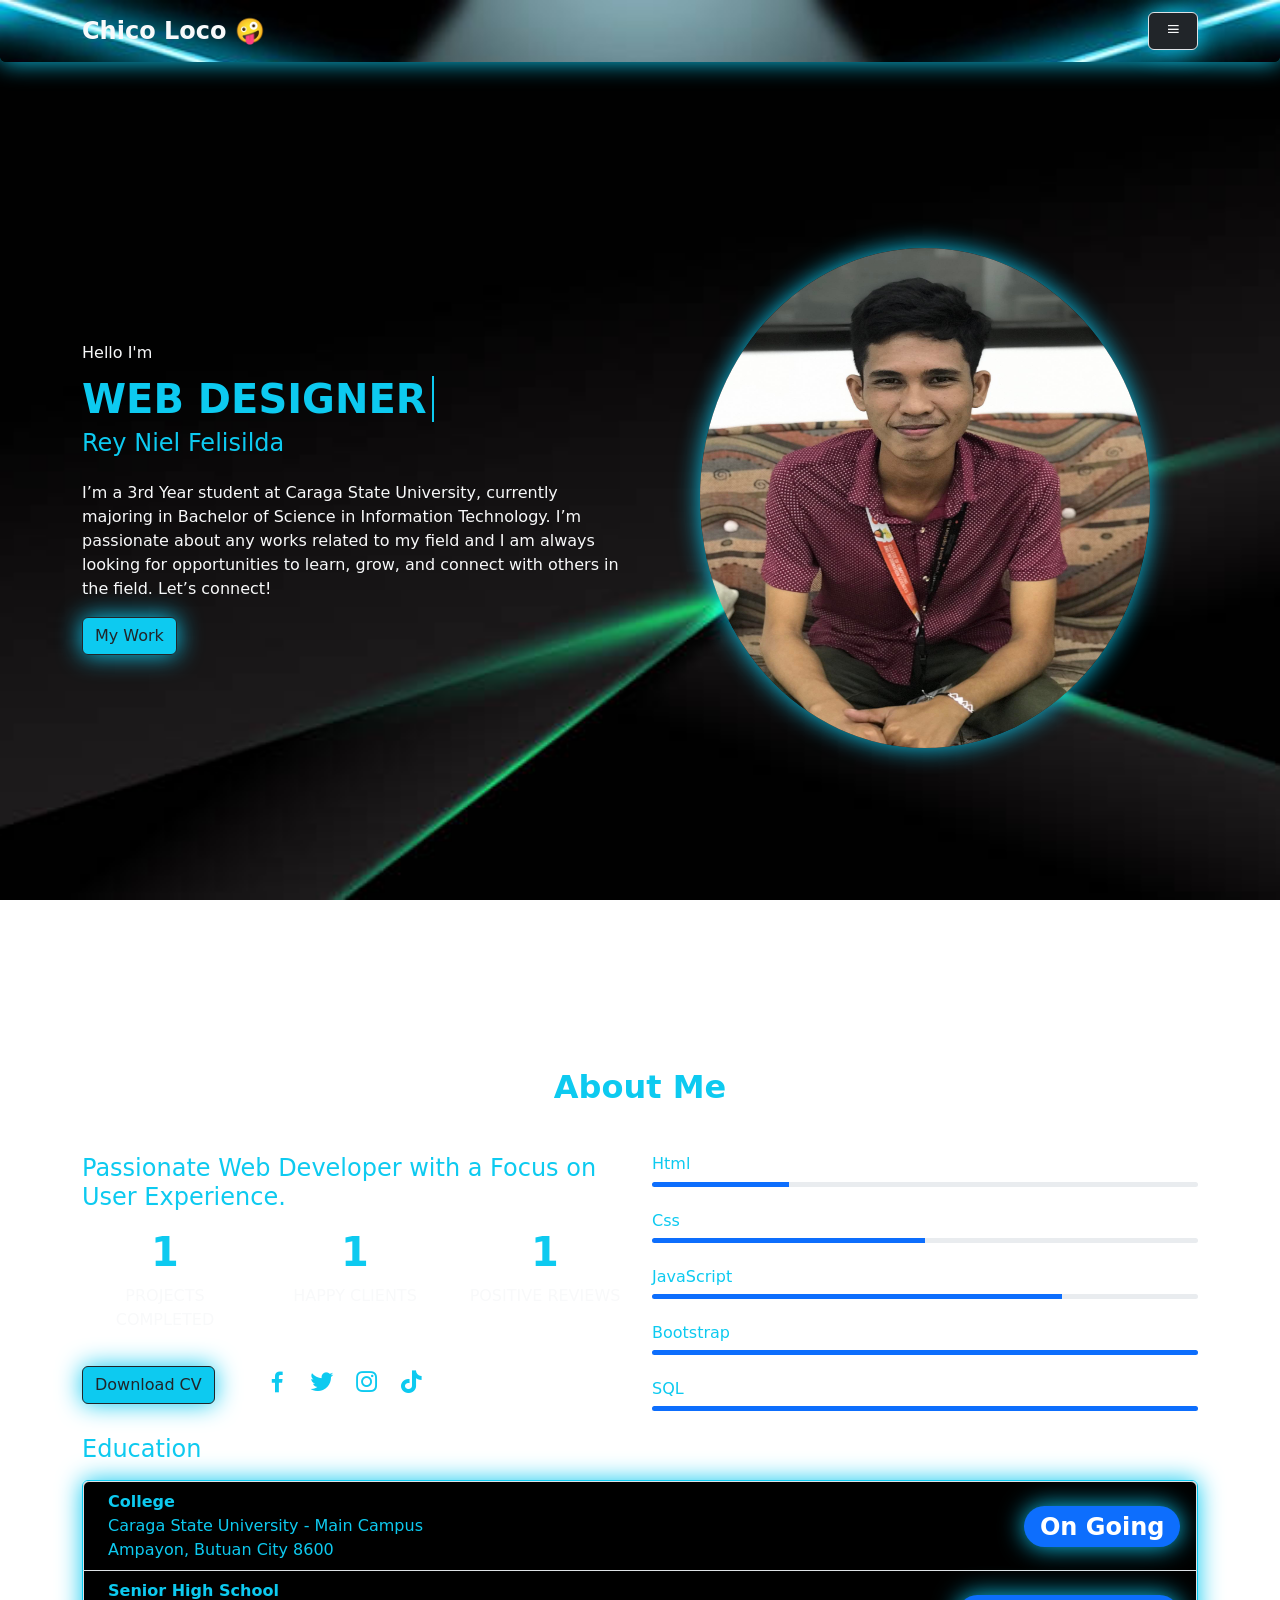
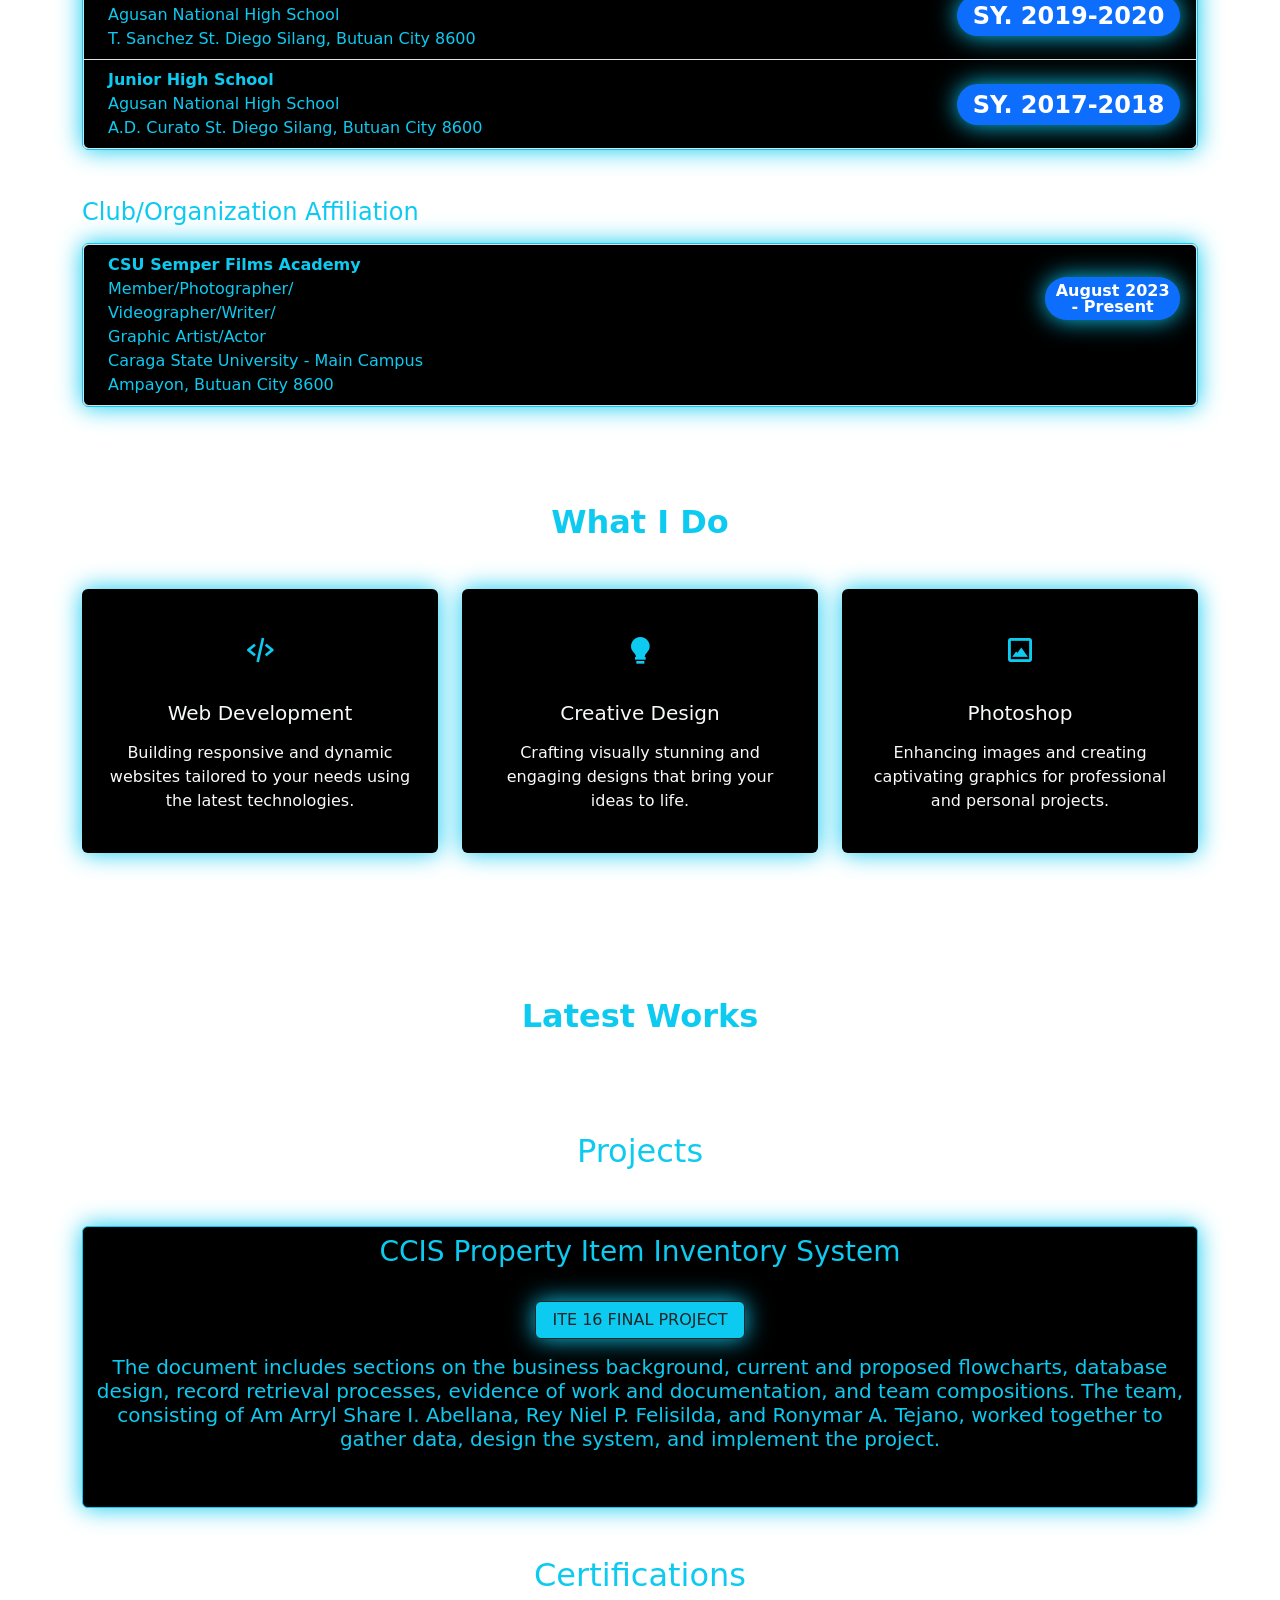
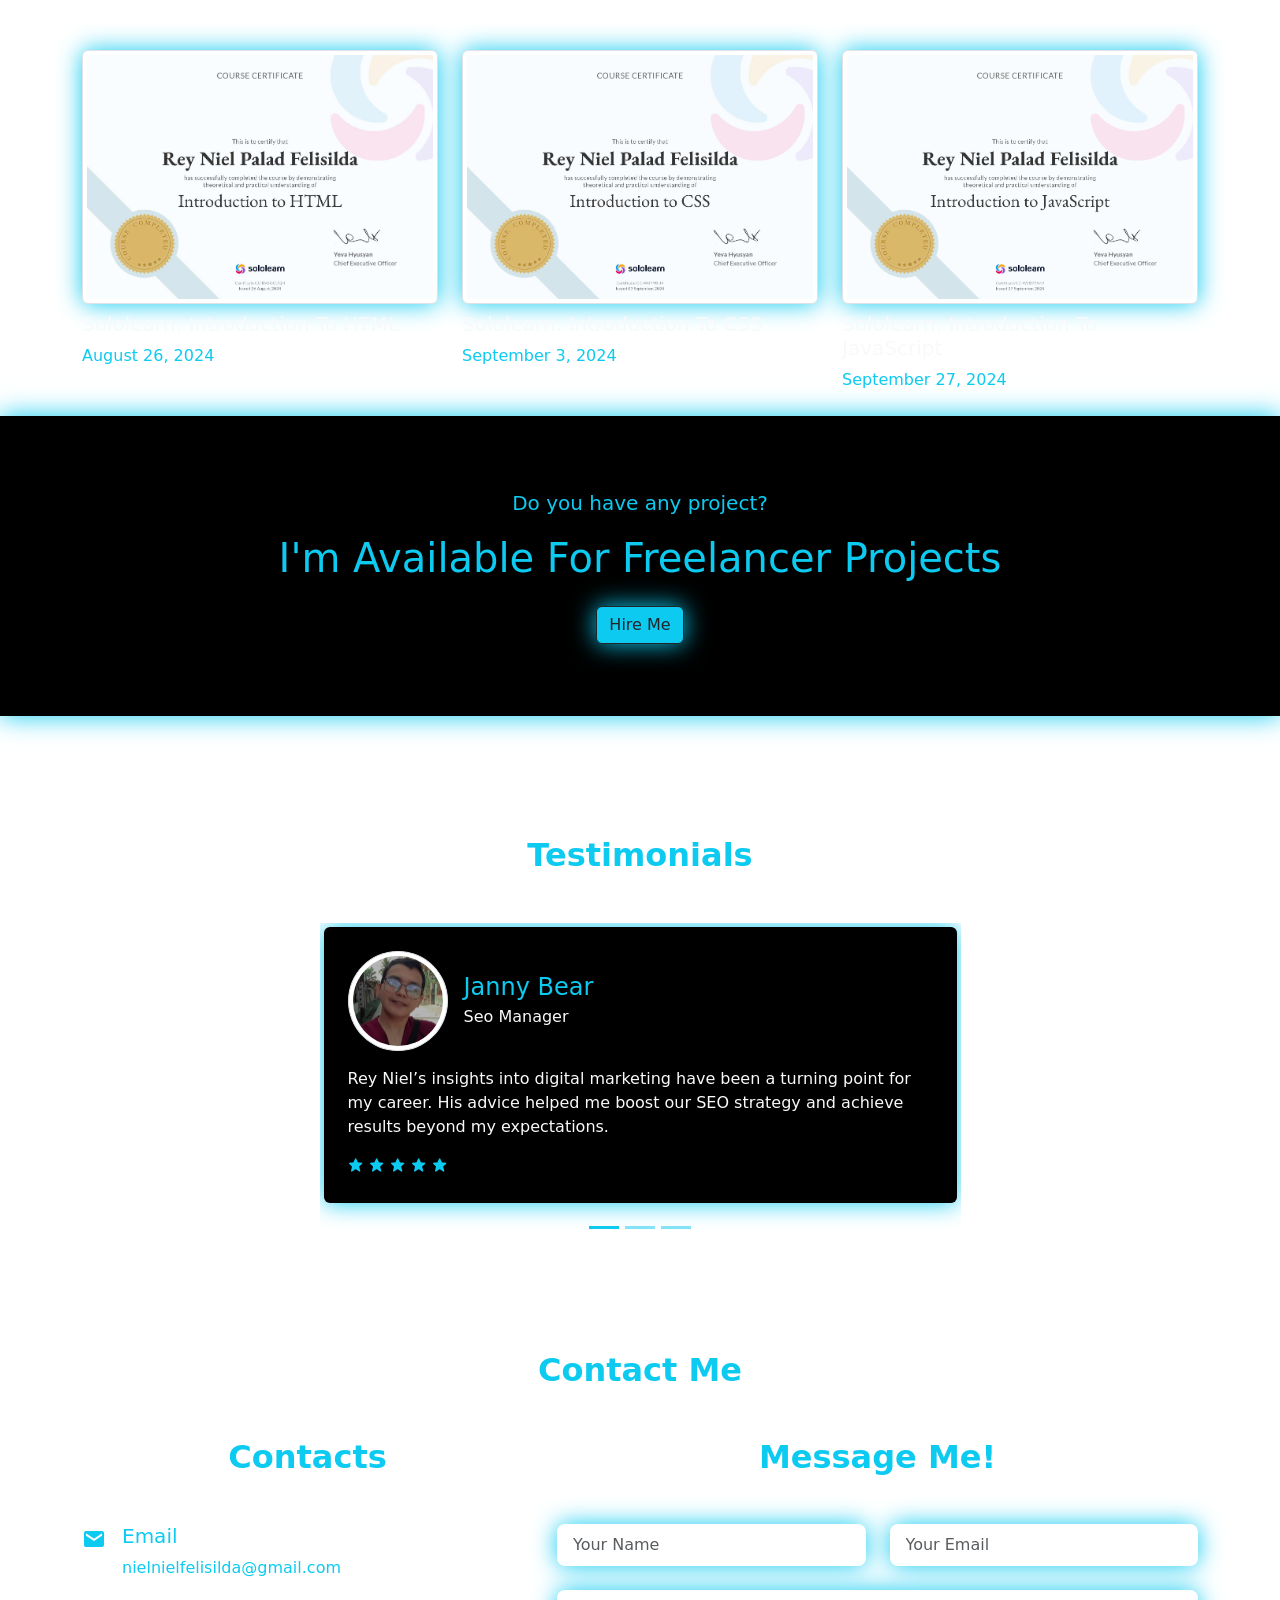
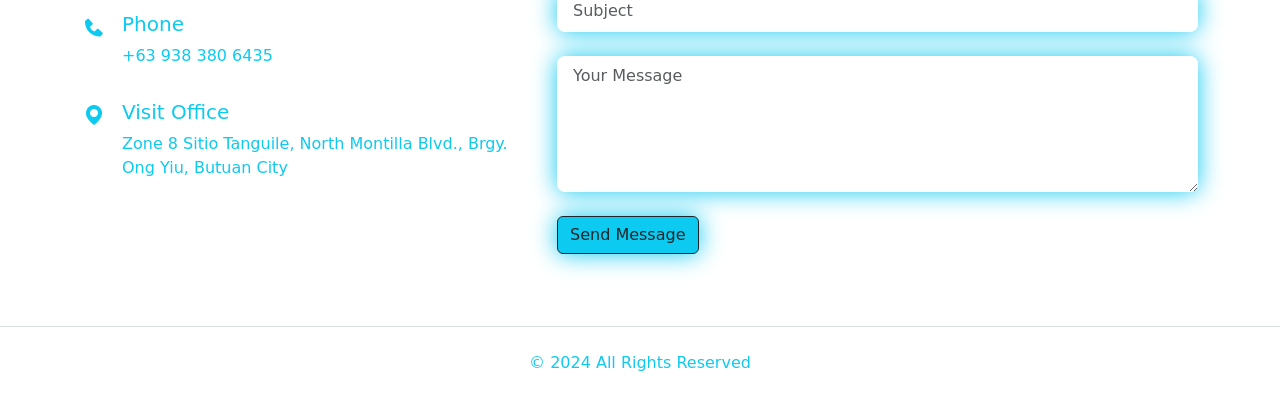
==== index.html @ 3012f65e "index renamed" ====
<!DOCTYPE html>
<html lang="en">
  <head>
    <meta charset="UTF-8" />
    <meta name="viewport" content="width=device-width, initial-scale=1.0" />
    <link
      href="https://unpkg.com/boxicons@2.1.4/css/boxicons.min.css"
      rel="stylesheet"
    />
    <link rel="stylesheet" href="vendor/css/bootstrap.min.css" />
    <link rel="stylesheet" href="style.css" />
    <link rel="icon" href="img/clown.jpg" />
    <title>Felisilda</title>
  </head>
  <body>
    <nav class="navbar bg-img rounded-bottom fixed-top box-shadow">
      <div class="container-lg">
        <a href="#" class="navbar-brand text-light fw-bold fs-4"
          >Chico Loco &#129322;</a
        >
        <div class="dropdown">
          <button
            class="box-shadow btn btn-secondary border btn-dark text-light px-3"
            type="button"
            data-bs-toggle="dropdown"
            aria-expanded="false"
          >
            <i class="bx bx-menu"></i>
          </button>
          <ul class="dropdown-menu dropdown-menu-end">
            <li><a href="#home" class="dropdown-item" href="#">Home</a></li>
            <li><a href="#about" class="dropdown-item">About</a></li>
            <li><a href="#services" class="dropdown-item">Services</a></li>
            <li><a href="#portfolio" class="dropdown-item">Portfolio</a></li>
            <li>
              <a href="#testimonials" class="dropdown-item">Testimonials</a>
            </li>
            <li><a href="#contact" class="dropdown-item">Contact</a></li>
          </ul>
        </div>
      </div>
    </nav>

    <section class="fade-section home py-5" id="home">
      <div class="container-lg">
        <div class="row min-vh-100 align-items-center align-content-center">
          <div class="col-md-6 mt-5 mt-md-0">
            <div class="home-img text-center">
              <img
                src="img/niel.jpg"
                class="rounded-circle box-shadow mw-100"
                alt="profile img"
                height="500px"
                width="450px"
              />
            </div>
          </div>
          <div class="col-md-6 mt-5 mt-md-0 order-md-first">
            <div class="home-text"></div>
            <p class="text-light mb-1">Hello I'm</p>
            <div class="typing-container">
              <span class="text text-info text-uppercase fs-1 fw-bold">
                Web Designer
              </span>
            </div>
            <h2 class="text-info fs-4">Rey Niel Felisilda</h2>
            <p class="mt-4 text-light">
              I’m a 3rd Year student at Caraga State University, currently
              majoring in Bachelor of Science in Information Technology. I’m
              passionate about any works related to my field and I am always
              looking for opportunities to learn, grow, and connect with others
              in the field. Let’s connect!
            </p>
            <a
              href="#portfolio"
              class="btn btn-info btn-outline-dark box-shadow"
              >My Work</a
            >
          </div>
        </div>
      </div>
    </section>

    <section class="fade-section about pt-5" id="about">
      <div class="container-lg py-4">
        <div class="row justify-content-center">
          <div class="col-lg-8">
            <div class="section-title text-center">
              <h2 class="text-info fw-bold mb-5">About Me</h2>
            </div>
          </div>
        </div>
        <div class="row">
          <div class="col-md-6">
            <div class="about-text">
              <h3 class="text-info fs-4 mb-3">
                Passionate Web Developer with a Focus on User Experience.
              </h3>
            </div>
            <div class="row text-center text-uppercase my-3">
              <div class="col-sm-4">
                <div class="fact-item">
                  <h4 class="text-info fs-1 fw-bold">1</h4>
                  <p class="text-light">Projects Completed</p>
                </div>
              </div>
              <div class="col-sm-4">
                <div class="fact-item">
                  <h4 class="text-info fs-1 fw-bold">1</h4>
                  <p class="text-light">Happy Clients</p>
                </div>
              </div>
              <div class="col-sm-4">
                <div class="fact-item">
                  <h4 class="text-info fs-1 fw-bold">1</h4>
                  <p class="text-light">Positive Reviews</p>
                </div>
              </div>
            </div>
            <div class="row">
              <div class="col-lg-12 d-flex align-items-center">
                <a
                  href="file/FELISILDA, REY NIEL CV.pdf"
                  class="btn btn-info btn-outline-dark box-shadow"
                  >Download CV</a
                >
                <div class="social-links ps-5 fs-3">
                  <a
                    href="https://www.facebook.com/nielnielfelisildaXD/"
                    class="text-info me-2"
                    ><i class="bx bxl-facebook"></i
                  ></a>
                  <a
                    href="https://x.com/reynielfelz9
                  "
                    class="text-info me-2"
                    ><i class="bx bxl-twitter"></i
                  ></a>
                  <a
                    href="https://www.instagram.com/chico.lowkey.niel/"
                    class="text-info me-2"
                    ><i class="bx bxl-instagram"></i
                  ></a>
                  <a
                    href="https://www.tiktok.com/@Chicolowkey101.1"
                    class="text-info me-2"
                    ><i class="bx bxl-tiktok"></i
                  ></a>
                </div>
              </div>
            </div>
          </div>
          <div class="col-md-6 mt-5 mt-md-0">
            <div class="skill-item mb-4">
              <h3 class="text-info fs-6">Html</h3>
              <div
                class="progress"
                role="progressbar"
                aria-label="Example 1px high"
                aria-valuenow="25"
                aria-valuemin="0"
                aria-valuemax="100"
                style="height: 5px"
              >
                <div class="progress-bar bg-primary" style="width: 25%"></div>
              </div>
            </div>
            <div class="skill-item mb-4">
              <h3 class="text-info fs-6">Css</h3>
              <div
                class="progress"
                role="progressbar"
                aria-label="Example 1px high"
                aria-valuenow="25"
                aria-valuemin="0"
                aria-valuemax="100"
                style="height: 5px"
              >
                <div class="progress-bar bg-primary" style="width: 50%"></div>
              </div>
            </div>
            <div class="skill-item mb-4">
              <h3 class="text-info fs-6">JavaScript</h3>
              <div
                class="progress"
                role="progressbar"
                aria-label="Example 1px high"
                aria-valuenow="25"
                aria-valuemin="0"
                aria-valuemax="100"
                style="height: 5px"
              >
                <div class="progress-bar bg-primary" style="width: 75%"></div>
              </div>
            </div>
            <div class="skill-item mb-4">
              <h3 class="text-info fs-6">Bootstrap</h3>
              <div
                class="progress"
                role="progressbar"
                aria-label="Example 1px high"
                aria-valuenow="25"
                aria-valuemin="0"
                aria-valuemax="100"
                style="height: 5px"
              >
                <div class="progress-bar bg-primary" style="width: 100%"></div>
              </div>
            </div>
            <div class="skill-item mb-4">
              <h3 class="text-info fs-6">SQL</h3>
              <div
                class="progress"
                role="progressbar"
                aria-label="Example 1px high"
                aria-valuenow="25"
                aria-valuemin="0"
                aria-valuemax="100"
                style="height: 5px"
              >
                <div class="progress-bar bg-primary" style="width: 100%"></div>
              </div>
            </div>
          </div>
        </div>
        <div class="row">
          <div class="col-lg-12">
            <h3 class="text-info fs-4 mb-3">Education</h3>
            <ul class="list-group border border-info box-shadow">
              <li
                class="list-group-item d-flex justify-content-between align-items-start bg-black"
              >
                <div class="ms-2 me-auto">
                  <div class="fw-bold text-info">College</div>
                  <div class="text-info">
                    Caraga State University - Main Campus
                  </div>
                  <div class="text-info">Ampayon, Butuan City 8600</div>
                </div>
                <span
                  class="box-shadow fs-4 badge text-bg-primary rounded-pill mt-3"
                  >On Going</span
                >
              </li>
              <li
                class="list-group-item d-flex justify-content-between align-items-start bg-black"
              >
                <div class="ms-2 me-auto">
                  <div class="fw-bold text-info">Senior High School</div>
                  <div class="text-info">Agusan National High School</div>
                  <div class="text-info">
                    T. Sanchez St. Diego Silang, Butuan City 8600
                  </div>
                </div>
                <span
                  class="box-shadow fs-4 badge text-bg-primary rounded-pill mt-3"
                  >SY. 2019-2020</span
                >
              </li>
              <li
                class="list-group-item d-flex justify-content-between align-items-start bg-black"
              >
                <div class="ms-2 me-auto">
                  <div class="fw-bold text-info">Junior High School</div>
                  <div class="text-info">Agusan National High School</div>
                  <div class="text-info">
                    A.D. Curato St. Diego Silang, Butuan City 8600
                  </div>
                </div>
                <span
                  class="box-shadow fs-4 badge text-bg-primary rounded-pill mt-3"
                  >SY. 2017-2018</span
                >
              </li>
            </ul>
          </div>
        </div>
        <div class="row">
          <div class="col-lg-12">
            <h3 class="text-info fs-4 mb-3 pt-5">
              Club/Organization Affiliation
            </h3>
            <ul class="list-group border border-info box-shadow">
              <li
                class="list-group-item d-flex justify-content-between align-items-start bg-black"
              >
                <div class="ms-2 me-auto">
                  <div class="fw-bold text-info">CSU Semper Films Academy</div>
                  <div class="text-info">
                    Member/Photographer/<br />Videographer/Writer/<br />Graphic
                    Artist/Actor
                  </div>
                  <div class="text-info">
                    Caraga State University - Main Campus
                  </div>
                  <div class="text-info">Ampayon, Butuan City 8600</div>
                </div>
                <span
                  class="box-shadow fs-6 badge text-bg-primary rounded-pill mt-4"
                  >August 2023 <br />- Present</span
                >
              </li>
            </ul>
          </div>
        </div>
      </div>
    </section>

    <section class="fade-section services pt-5" id="services">
      <div class="container-lg py-4">
        <div class="row justify-content-center">
          <div class="col-lg-8">
            <div class="section-title text-center">
              <h2 class="text-info fw-bold mb-5">What I Do</h2>
            </div>
          </div>
        </div>
        <div class="row text-center">
          <div class="col-md-6 col-lg-4 mb-4">
            <div class="box-shadow service-item p-4 rounded bg-black">
              <div class="icon my-3 text-info fs-2">
                <i class="bx bx-code-alt"></i>
              </div>
              <h3 class="text-light fs-5 py-2">Web Development</h3>
              <p class="text-light">
                Building responsive and dynamic websites tailored to your needs
                using the latest technologies.
              </p>
            </div>
          </div>
          <div class="col-md-6 col-lg-4 mb-4">
            <div class="box-shadow service-item p-4 rounded bg-black">
              <div class="icon my-3 text-info fs-2">
                <i class="bx bxs-bulb"></i>
              </div>
              <h3 class="text-light fs-5 py-2">Creative Design</h3>
              <p class="text-light">
                Crafting visually stunning and engaging designs that bring your
                ideas to life.
              </p>
            </div>
          </div>
          <div class="col-md-6 col-lg-4 mb-4">
            <div class="box-shadow service-item p-4 rounded bg-black">
              <div class="icon my-3 text-info fs-2">
                <i class="bx bx-image-alt"></i>
              </div>
              <h3 class="text-light fs-5 py-2">Photoshop</h3>
              <p class="text-light">
                Enhancing images and creating captivating graphics for
                professional and personal projects.
              </p>
            </div>
          </div>
        </div>
      </div>
    </section>

    <section class="fade-section portfolio pt-5" id="portfolio">
      <div class="container-lg">
        <div class="row justify-content-center">
          <div class="col-lg-8">
            <div class="section-title text-center">
              <h2 class="text-info fw-bold mb-5 pt-5">Latest Works</h2>
            </div>
          </div>
        </div>
        <div class="row">
          <h2 class="text-info text-center py-5">Projects</h2>
          <div class="col-lg-12">
            <div
              class="project-item text-center fs-3 pb-5 border border-info rounded box-shadow bg-black"
            >
              <h3 class="text-info py-2">
                CCIS Property Item Inventory System
              </h3>
              <a
                href="file/FINAL_PROJECT.pdf"
                class="box-shadow btn btn-info btn-outline-dark px-3 mt-3"
                >ITE 16 FINAL PROJECT</a
              >
              <h5 class="text-info pt-3">
                The document includes sections on the business background,
                current and proposed flowcharts, database design, record
                retrieval processes, evidence of work and documentation, and
                team compositions. The team, consisting of Am Arryl Share I.
                Abellana, Rey Niel P. Felisilda, and Ronymar A. Tejano, worked
                together to gather data, design the system, and implement the
                project.
              </h5>
            </div>
          </div>
        </div>
        <div class="row">
          <h2 class="text-info text-center py-5">Certifications</h2>
          <div class="col-md-6 col-lg-4">
            <div class="certification-item">
              <img
                src="img/html.jpg"
                class="box-shadow w-100 img-thumbnail"
                alt="portfolio-item"
              />
              <h3 class="text-light text-capitalize fs-5 my-2">
                Sololearn: Introduction to HTML
              </h3>
              <p class="mb-4 text-info">August 26, 2024</p>
            </div>
          </div>
          <div class="col-md-6 col-lg-4">
            <div class="portfolio-item">
              <img
                src="img/css.jpg"
                class="box-shadow w-100 img-thumbnail"
                alt="portfolio-item"
              />
              <h3 class="text-light text-capitalize fs-5 my-2">
                Sololearn: Introduction to CSS
              </h3>
              <p class="mb-4 text-info">September 3, 2024</p>
            </div>
          </div>
          <div class="col-md-6 col-lg-4">
            <div class="portfolio-item">
              <img
                src="img/javascript.png"
                class="box-shadow w-100 img-thumbnail"
                alt="portfolio-item"
              />
              <h3 class="text-light text-capitalize fs-5 my-2">
                Sololearn: Introduction to JavaScript
              </h3>
              <p class="mb-4 text-info">September 27, 2024</p>
            </div>
          </div>
        </div>
      </div>
    </section>

    <section class="fade-section freelance-available py-5 bg-black box-shadow">
      <div class="container-lg py-4">
        <div class="row justify-content-center">
          <div class="col-lg-8 text-center">
            <p class="text-info fs-5">Do you have any project?</p>
            <h2 class="fs-1 text-info mb-4">
              I'm Available For Freelancer Projects
            </h2>
            <a href="#contact" class="btn btn-info btn-outline-dark box-shadow"
              >Hire Me</a
            >
          </div>
        </div>
      </div>
    </section>

    <section class="fade-section testimonials pt-5" id="testimonials">
      <div class="container-lg py-4">
        <div class="row justify-content-center">
          <div class="col-lg-8">
            <div class="section-title text-center">
              <h2 class="text-info fw-bold mb-5 pt-5">Testimonials</h2>
            </div>
          </div>
        </div>
        <div class="row justify-content-center">
          <div class="col-lg-8 col-xl-7">
            <div id="carousel1" class="carousel slide" data-bs-ride="carousel">
              <div class="carousel-indicators">
                <button
                  type="button"
                  data-bs-target="#carousel1"
                  data-bs-slide-to="0"
                  class="active bg-info"
                ></button>
                <button
                  class="bg-info"
                  type="button"
                  data-bs-target="#carousel1"
                  data-bs-slide-to="1"
                ></button>
                <button
                  class="bg-info"
                  type="button"
                  data-bs-target="#carousel1"
                  data-bs-slide-to="2"
                ></button>
              </div>
              <div class="carousel-inner p-1">
                <div
                  class="testi-item carousel-item active bg-black box-shadow rounded p-4 mb-5"
                >
                  <div class="testi-author-info d-flex align-items-center">
                    <img
                      src="img/testtimonial1.jpg"
                      class="img-thumbnail rounded-circle"
                      width="100px"
                      height="100px"
                      alt="author img"
                    />
                    <div class="author ms-3">
                      <h3 class="text-info fs-4 mb-1">Janny Bear</h3>
                      <p class="text-light m-0">Seo Manager</p>
                    </div>
                  </div>
                  <p class="text-light mt-3">
                    Rey Niel’s insights into digital marketing have been a
                    turning point for my career. His advice helped me boost our
                    SEO strategy and achieve results beyond my expectations.
                  </p>
                  <div class="rating text-info">
                    <i class="bx bxs-star"></i>
                    <i class="bx bxs-star"></i>
                    <i class="bx bxs-star"></i>
                    <i class="bx bxs-star"></i>
                    <i class="bx bxs-star"></i>
                  </div>
                </div>

                <div
                  class="testi-item carousel-item bg-black box-shadow rounded p-4 mb-5"
                >
                  <div class="testi-author-info d-flex align-items-center">
                    <img
                      src="img/testtimonial2.jpg"
                      class="img-thumbnail rounded-circle"
                      width="100px"
                      height="100px"
                      alt="author img"
                    />
                    <div class="author ms-3">
                      <h3 class="text-info fs-4 mb-1">
                        Kent Jessie Gulay Sumagang
                      </h3>
                      <p class="text-light m-0">Biologist</p>
                    </div>
                  </div>
                  <p class="text-light mt-3">
                    Working with Rey Niel has been an incredible experience. His
                    deep knowledge and passion for innovation have inspired me
                    to push the boundaries of my research in biology.
                  </p>
                  <div class="rating text-info">
                    <i class="bx bxs-star"></i>
                    <i class="bx bxs-star"></i>
                    <i class="bx bxs-star"></i>
                    <i class="bx bxs-star"></i>
                    <i class="bx bxs-star"></i>
                  </div>
                </div>

                <div
                  class="testi-item carousel-item bg-black box-shadow rounded p-4 mb-5"
                >
                  <div class="testi-author-info d-flex align-items-center">
                    <img
                      src="img/testimonial3.jpg"
                      class="img-thumbnail rounded-circle"
                      width="100px"
                      height="100px"
                      alt="author img"
                    />
                    <div class="author ms-3">
                      <h3 class="text-info fs-4 mb-1">Ronymar Tejano</h3>
                      <p class="text-light m-0">Database Administrator</p>
                    </div>
                  </div>
                  <p class="text-light mt-3">
                    Rey Niel's expertise and guidance have been invaluable to
                    me. His mentorship in database management has transformed
                    the way I approach data integrity and efficiency.
                  </p>
                  <div class="rating text-info">
                    <i class="bx bxs-star"></i>
                    <i class="bx bxs-star"></i>
                    <i class="bx bxs-star"></i>
                    <i class="bx bxs-star"></i>
                    <i class="bx bxs-star"></i>
                  </div>
                </div>
              </div>
            </div>
          </div>
        </div>
      </div>
    </section>
    <section class="fade-section contact py-5" id="contact">
      <div class="container-lg py-4">
        <div class="row justify-content-center">
          <div class="col-lg-8">
            <div class="section-title text-center">
              <h2 class="text-info fw-bold mb-5">Contact Me</h2>
            </div>
          </div>
        </div>
        <div class="row">
          <div class="col-md-5">
            <div class="section-title text-center">
              <h2 class="text-info fw-bold mb-5">Contacts</h2>
            </div>

            <div class="contact-item d-flex mb-3">
              <div class="icon fs-4 text-info">
                <i class="bx bxs-envelope"></i>
              </div>
              <div class="text-info ms-3">
                <h3 class="fs-5">Email</h3>
                <p>nielnielfelisilda@gmail.com</p>
              </div>
            </div>

            <div class="contact-item d-flex mb-3">
              <div class="icon fs-4 text-info">
                <i class="bx bxs-phone"></i>
              </div>
              <div class="text-info ms-3">
                <h3 class="fs-5">Phone</h3>
                <p>+63 938 380 6435</p>
              </div>
            </div>

            <div class="contact-item d-flex mb-3">
              <div class="icon fs-4 text-info">
                <i class="bx bxs-map"></i>
              </div>
              <div class="text-info ms-3">
                <h3 class="fs-5">Visit Office</h3>
                <p>
                  Zone 8 Sitio Tanguile, North Montilla Blvd., Brgy. Ong Yiu,
                  Butuan City
                </p>
              </div>
            </div>
          </div>
          <div class="col-md-7">
            <div class="section-title text-center">
              <h2 class="text-info fw-bold mb-5">Message Me!</h2>
            </div>

            <div class="contact-form">
              <form>
                <div class="row">
                  <div class="col-lg-6 mb-4">
                    <input
                      type="text"
                      placeholder="Your Name"
                      class="form-control form-control-lg fs-6 border-0 box-shadow"
                    />
                  </div>
                  <div class="col-lg-6 mb-4">
                    <input
                      type="text"
                      placeholder="Your Email"
                      class="form-control form-control-lg fs-6 border-0 box-shadow"
                    />
                  </div>
                </div>
                <div class="row">
                  <div class="col-lg-12 mb-4">
                    <input
                      type="text"
                      placeholder="Subject"
                      class="form-control form-control-lg fs-6 border-0 box-shadow"
                    />
                  </div>
                </div>
                <div class="row">
                  <div class="col-lg-12 mb-4">
                    <textarea
                      rows="5"
                      placeholder="Your Message"
                      class="form-control form-control-lg fs-6 border-0 box-shadow"
                    ></textarea>
                  </div>
                </div>
                <div class="row">
                  <div class="col-lg-12">
                    <button
                      type="submit"
                      class="btn btn-info btn-outline-dark box-shadow"
                    >
                      Send Message
                    </button>
                  </div>
                </div>
              </form>
            </div>
          </div>
        </div>
      </div>
    </section>

    <footer class="footer border-top py-4">
      <div class="container-lg">
        <div class="row">
          <div class="col-lg-12">
            <p class="m-0 text-center text-info">
              &copy; 2024 All Rights Reserved
            </p>
          </div>
        </div>
      </div>
    </footer>

    <script src="vendor/js/bootstrap.bundle.min.js"></script>
    <script src="script.js"></script>
  </body>
</html>
---- style.css ----
.bg-img {
  background-image: url(img/nav.jpg);
  background-repeat: no-repeat;
  background-size: cover;
}

body {
  background-image: url(img/body.jpg);
  background-repeat: no-repeat;
  background-size: cover;
  background-position: center;
  background-attachment: fixed;
}

.box-shadow {
  box-shadow: 0 0 25px var(--bs-info);
}

.typing-container {
  font-size: 2rem;
  font-weight: bold;
  color: #333;
}

.text {
  border-right: 2px solid;
  padding-right: 5px;
  animation: blink 0.5s step-end infinite;
}

@keyframes blink {
  50% {
    border-color: transparent;
  }
}

.fade-section {
  scroll-snap-align: start;
  opacity: 0;
  transform: translateY(30px);
  transition: opacity 0.8s ease, transform 0.8s ease;
}

.fade-section.visible {
  opacity: 1;
  transform: translateY(0);
}

.fade-section:nth-child(1) {
  animation-delay: 0.2s;
}
.fade-section:nth-child(2) {
  animation-delay: 0.4s;
}
.fade-section:nth-child(3) {
  animation-delay: 0.6s;
}
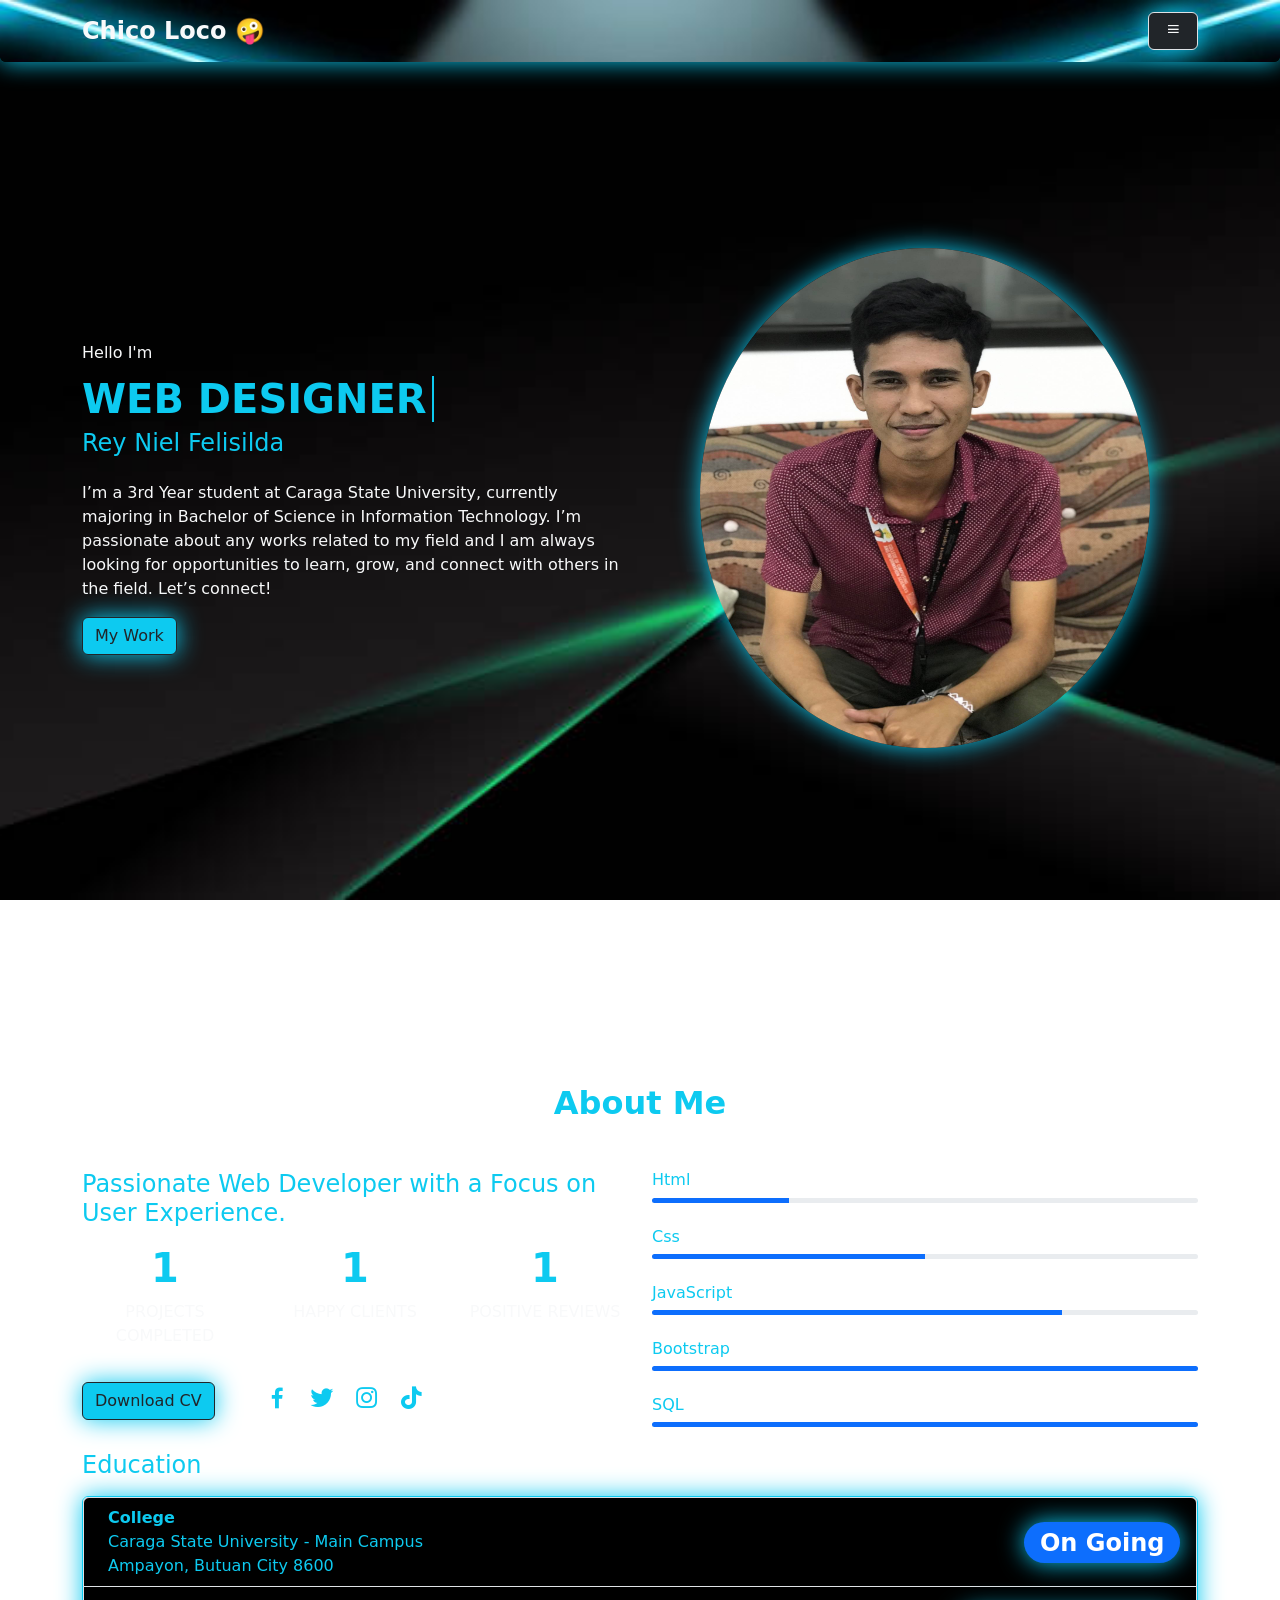
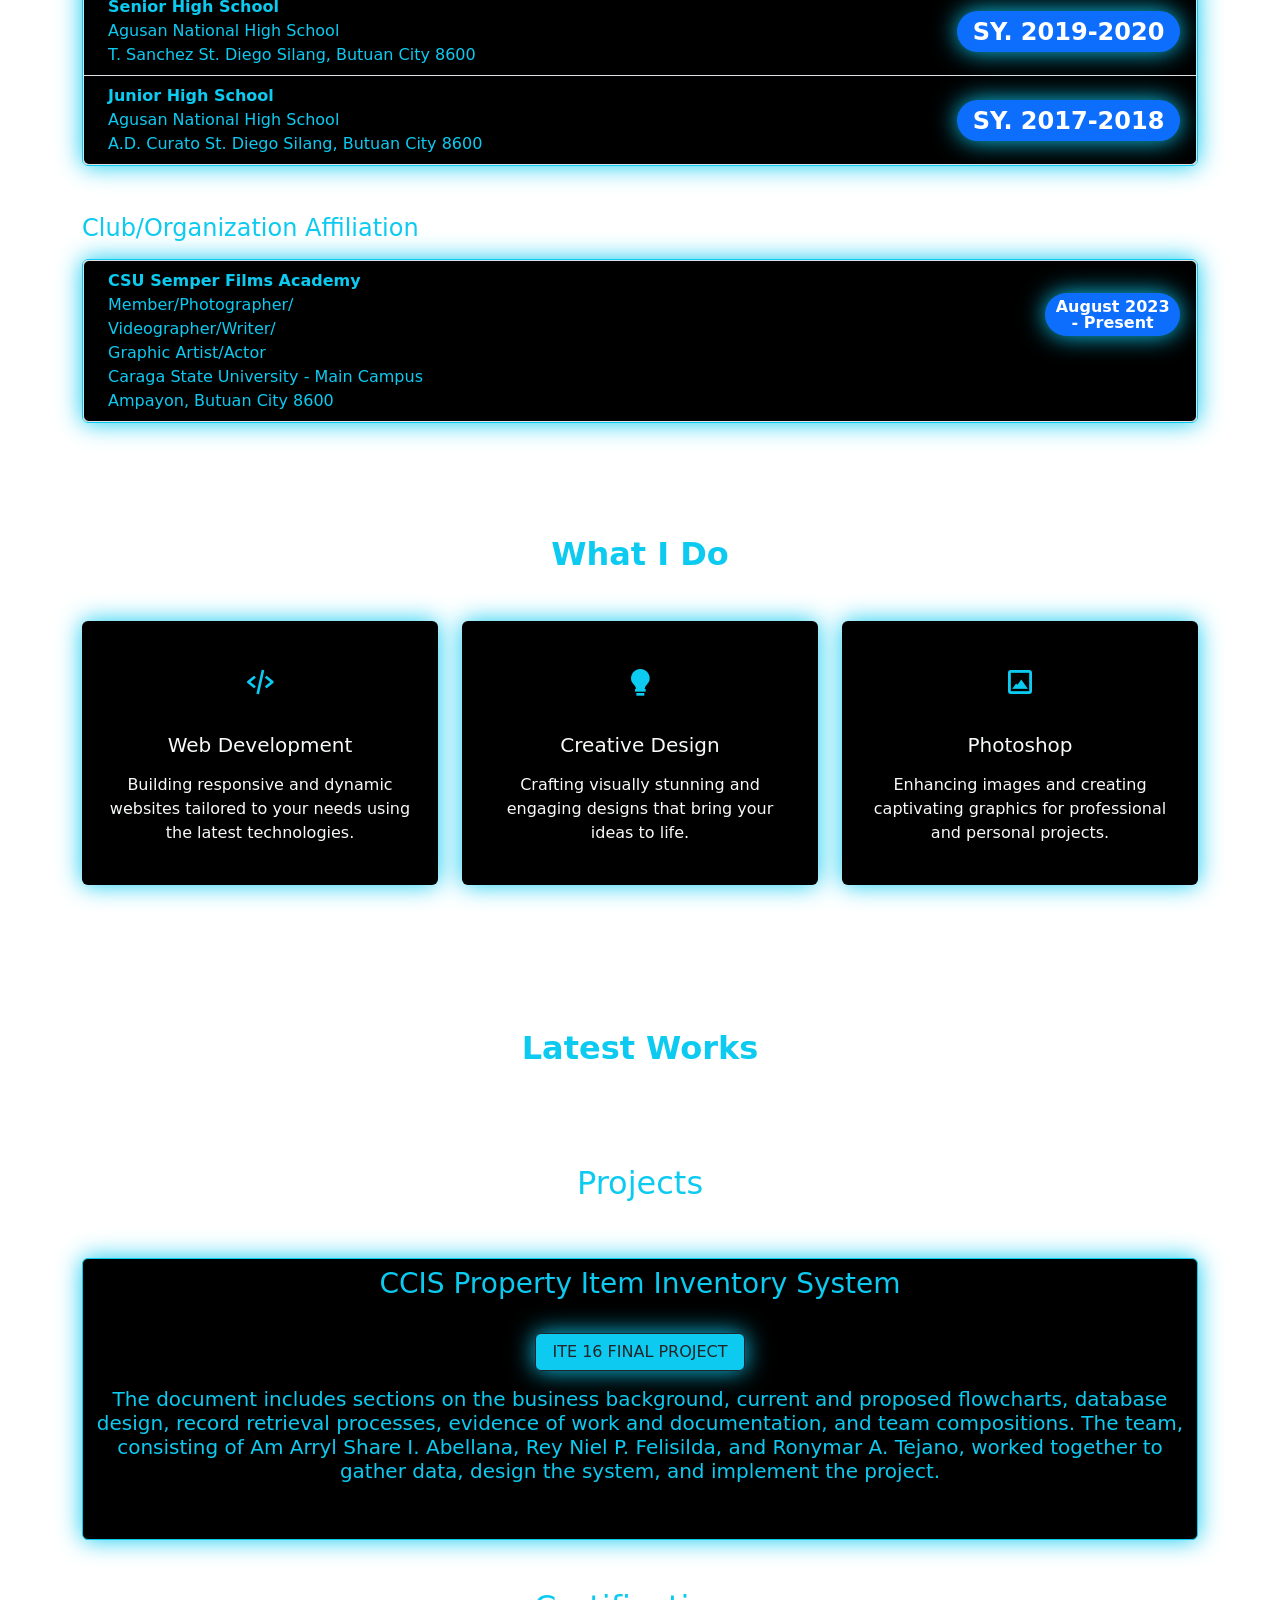
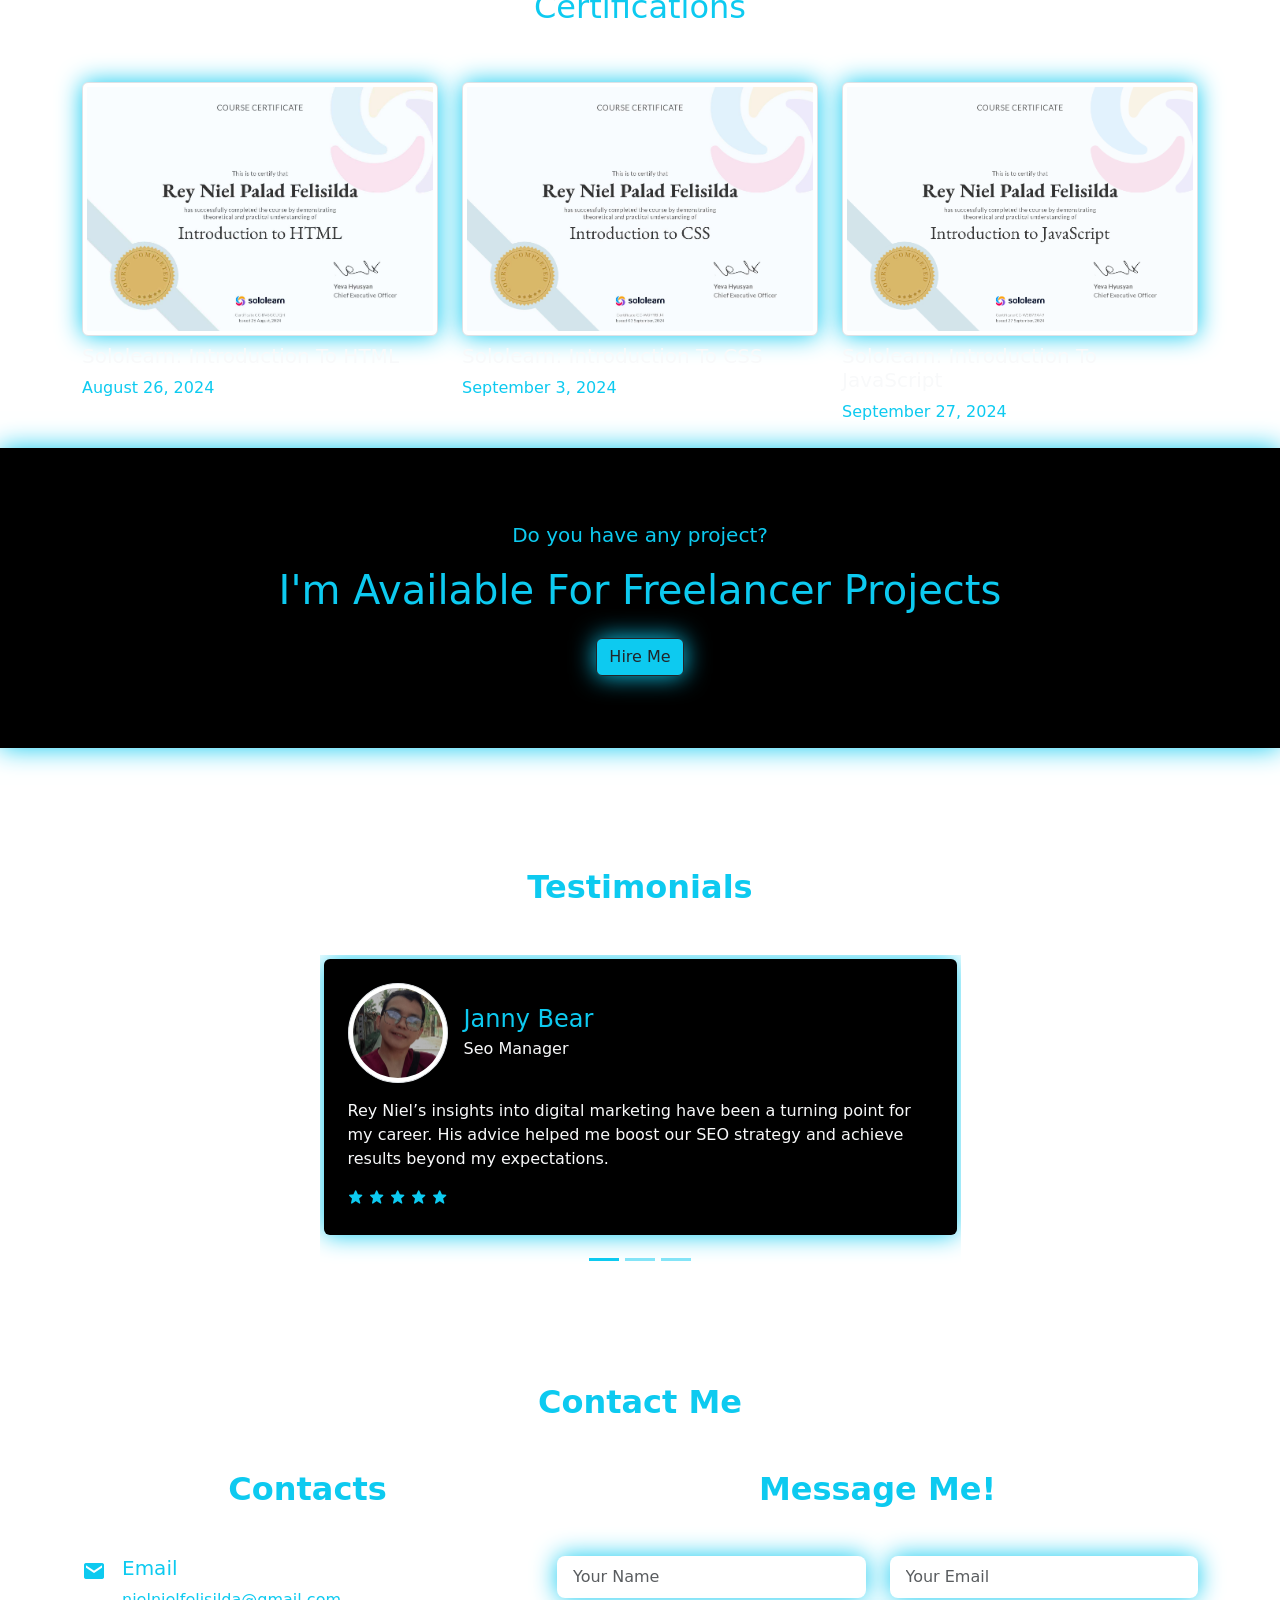
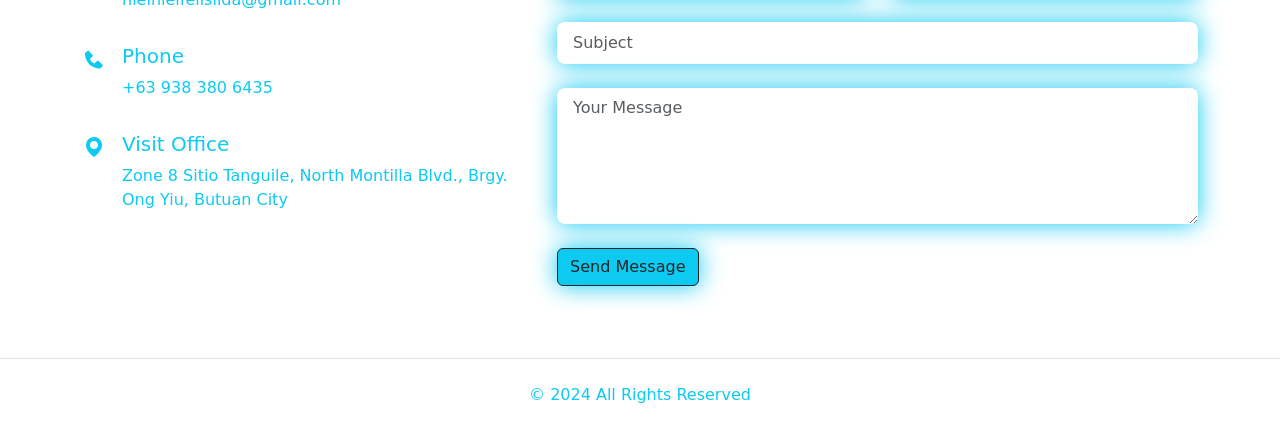
==== commit 4795421a: "index.html" ====
--- a/index.html
+++ b/index.html
@@ -10,7 +10,7 @@
     <link rel="stylesheet" href="vendor/css/bootstrap.min.css" />
     <link rel="stylesheet" href="style.css" />
     <link rel="icon" href="img/clown.jpg" />
-    <title>Felisilda</title>
+    <title>Rey Niel Felisilda</title>
   </head>
   <body>
     <nav class="navbar bg-img rounded-bottom fixed-top box-shadow">
@@ -86,7 +86,7 @@
         <div class="row justify-content-center">
           <div class="col-lg-8">
             <div class="section-title text-center">
-              <h2 class="text-info fw-bold mb-5">About Me</h2>
+              <h2 class="text-info fw-bold mb-5 mt-3">About Me</h2>
             </div>
           </div>
         </div>
@@ -311,7 +311,7 @@
         <div class="row justify-content-center">
           <div class="col-lg-8">
             <div class="section-title text-center">
-              <h2 class="text-info fw-bold mb-5">What I Do</h2>
+              <h2 class="text-info fw-bold mb-5 mt-3">What I Do</h2>
             </div>
           </div>
         </div>
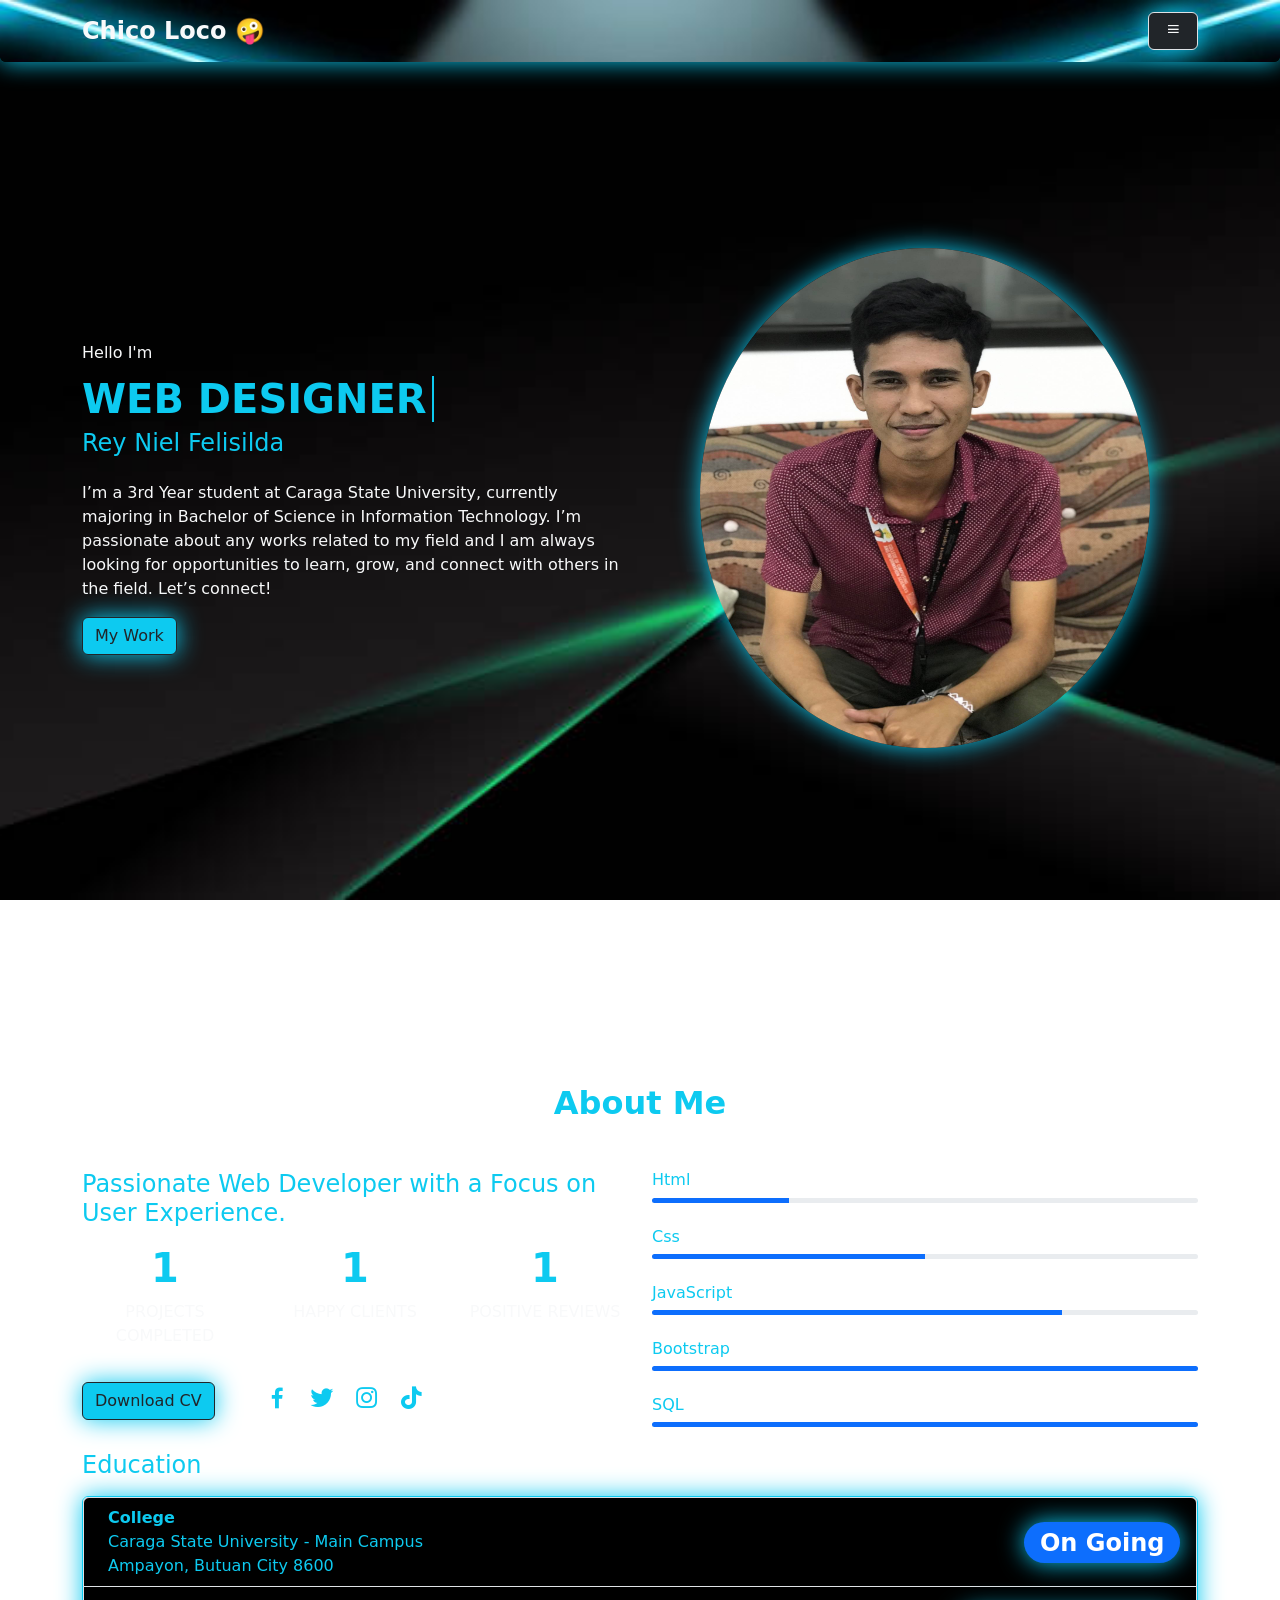
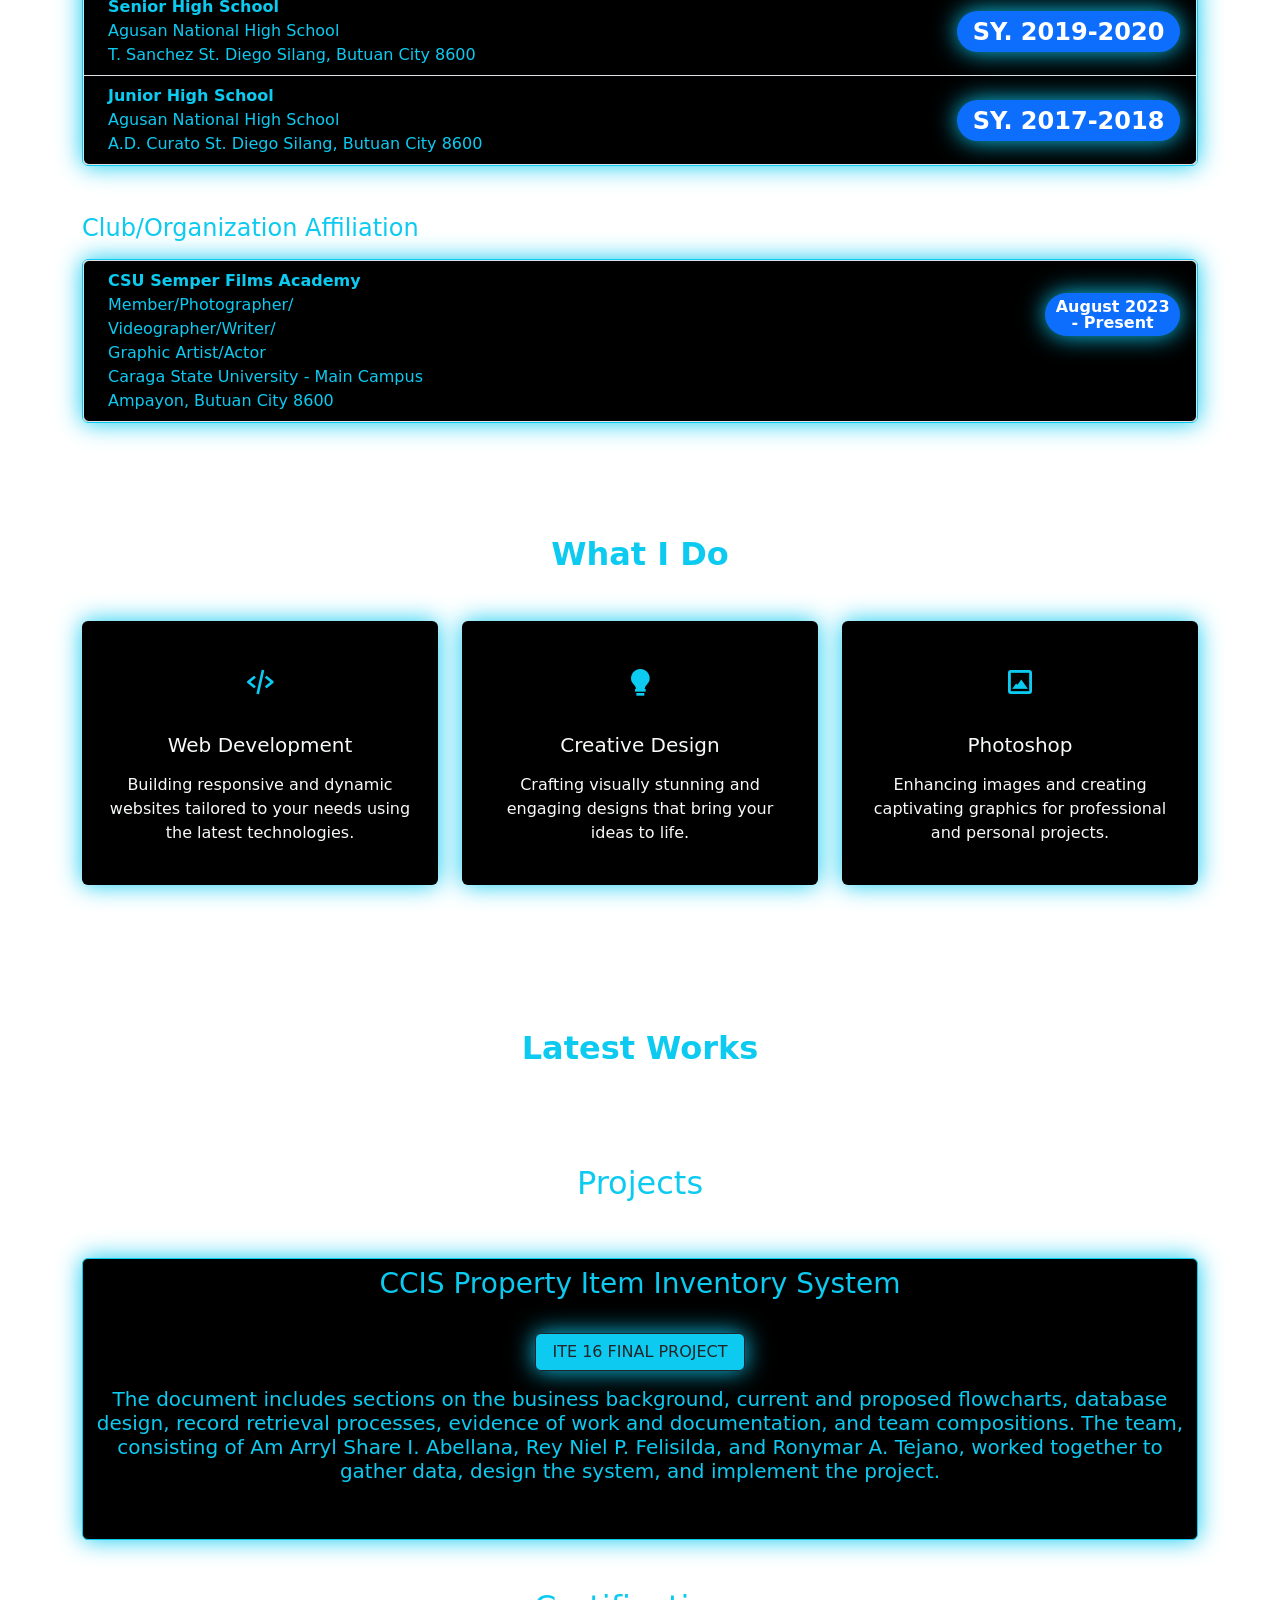
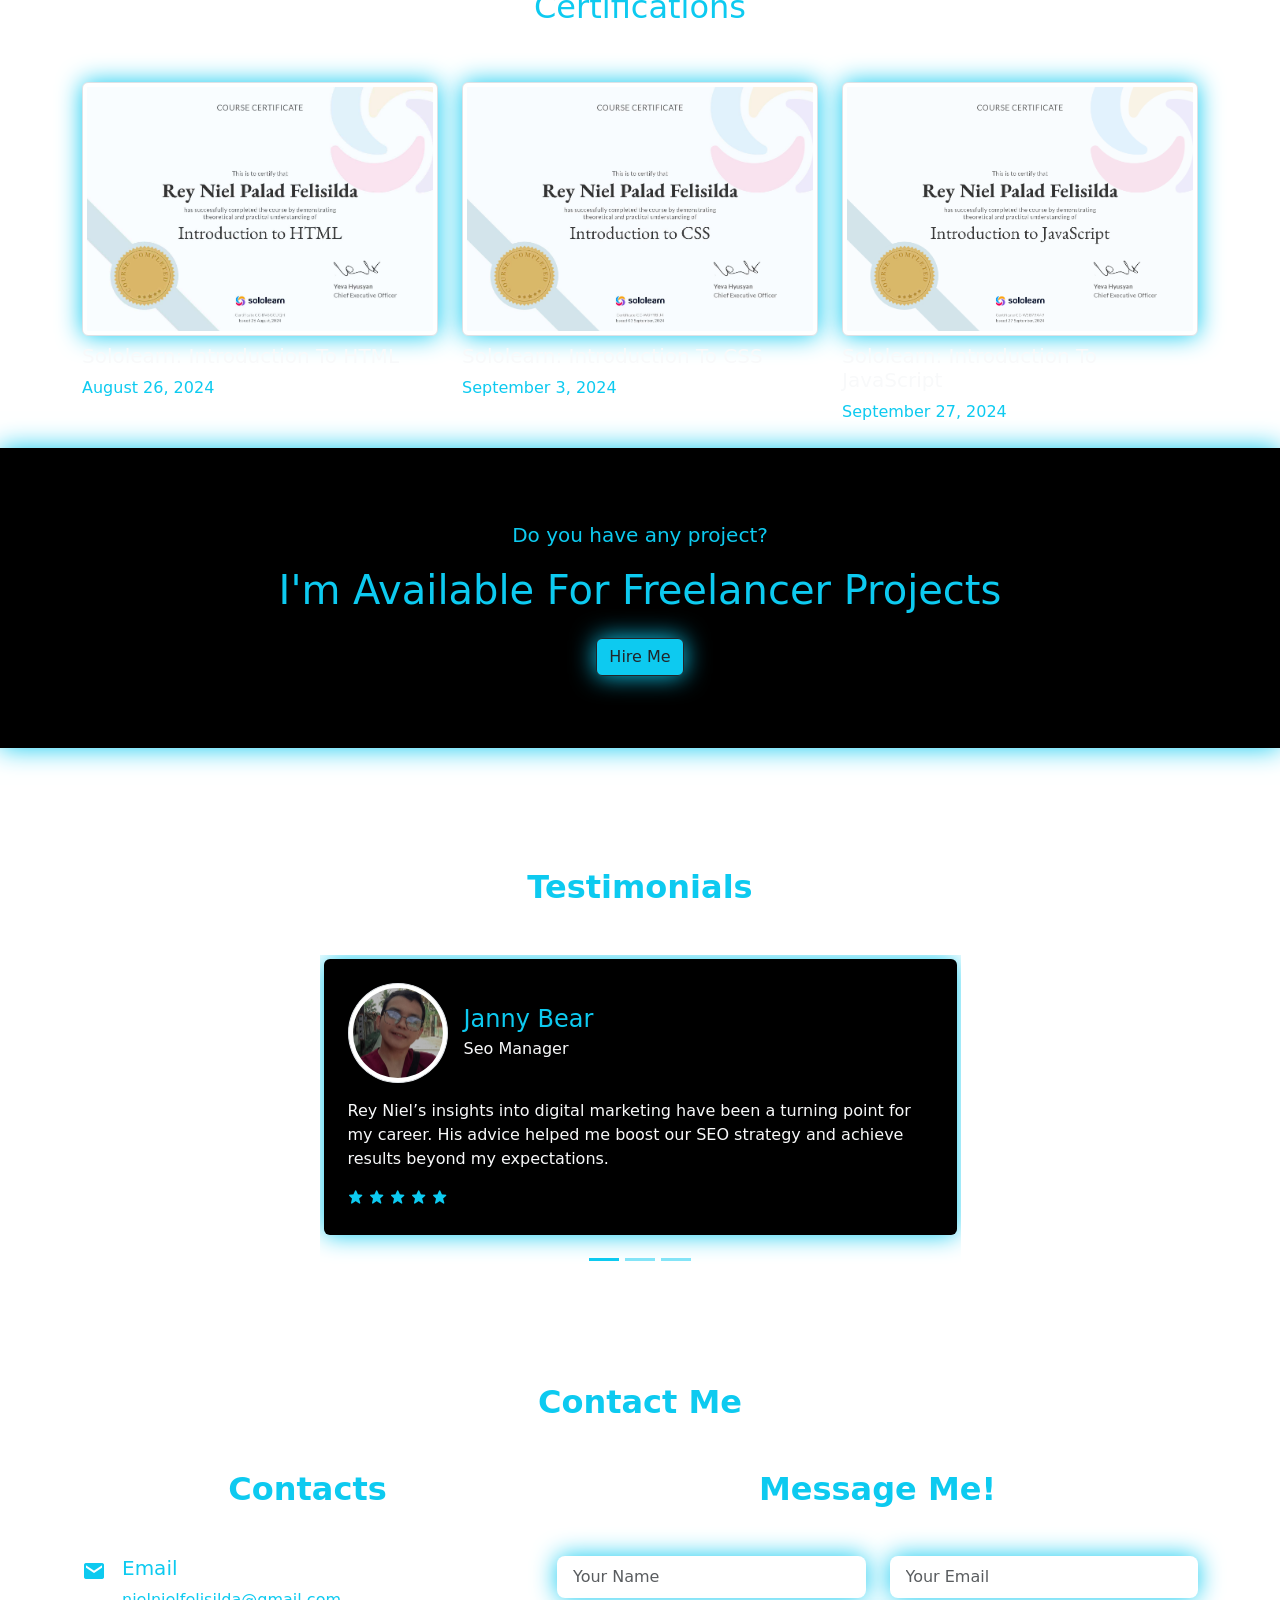
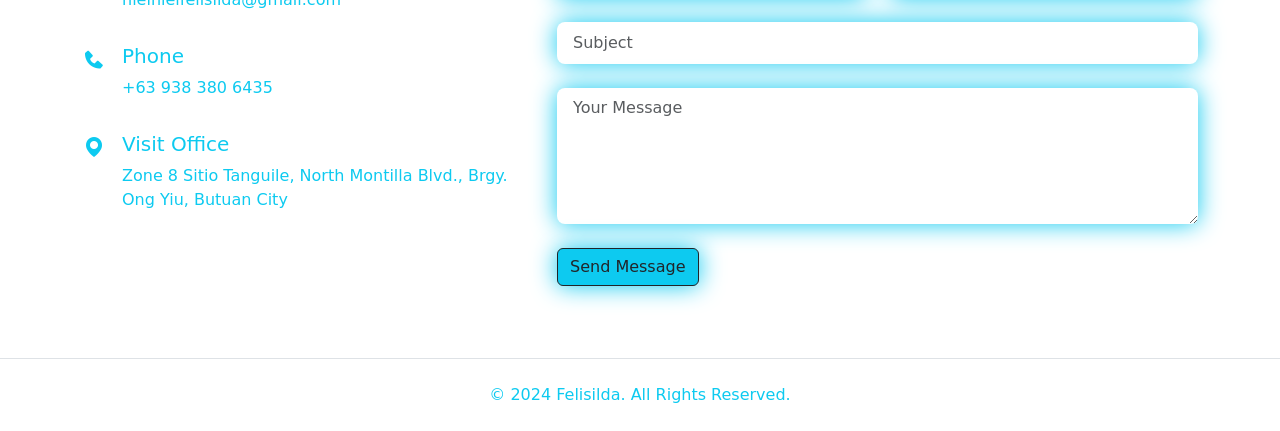
==== commit 51643a70: "Unify branding" ====
--- a/index.html
+++ b/index.html
@@ -3,6 +3,8 @@
   <head>
     <meta charset="UTF-8" />
     <meta name="viewport" content="width=device-width, initial-scale=1.0" />
+    <meta name="description" content="Felisilda personal portfolio website" />
+    <meta name="keywords" content="Felisilda, portfolio, web design, web developer" />
     <link
       href="https://unpkg.com/boxicons@2.1.4/css/boxicons.min.css"
       rel="stylesheet"
@@ -693,7 +695,7 @@
         <div class="row">
           <div class="col-lg-12">
             <p class="m-0 text-center text-info">
-              &copy; 2024 All Rights Reserved
+              &copy; 2024 Felisilda. All Rights Reserved.
             </p>
           </div>
         </div>
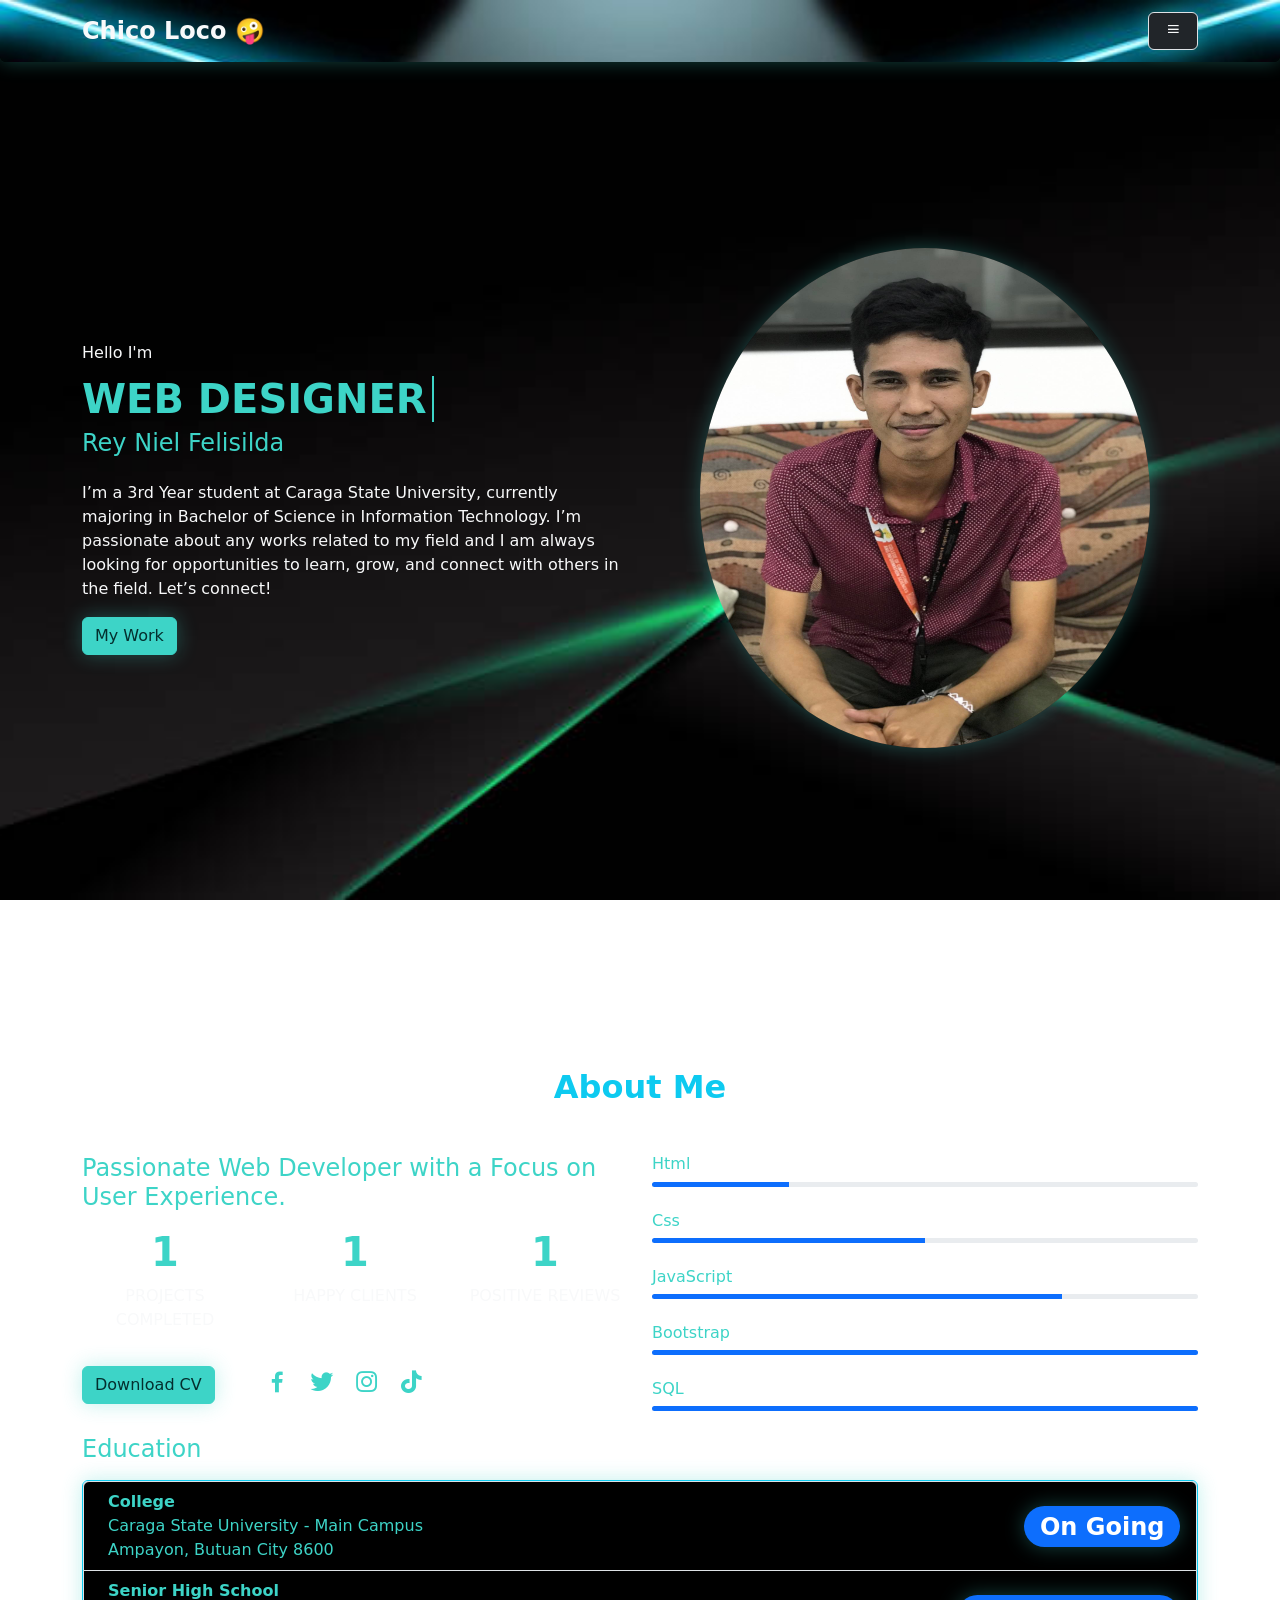
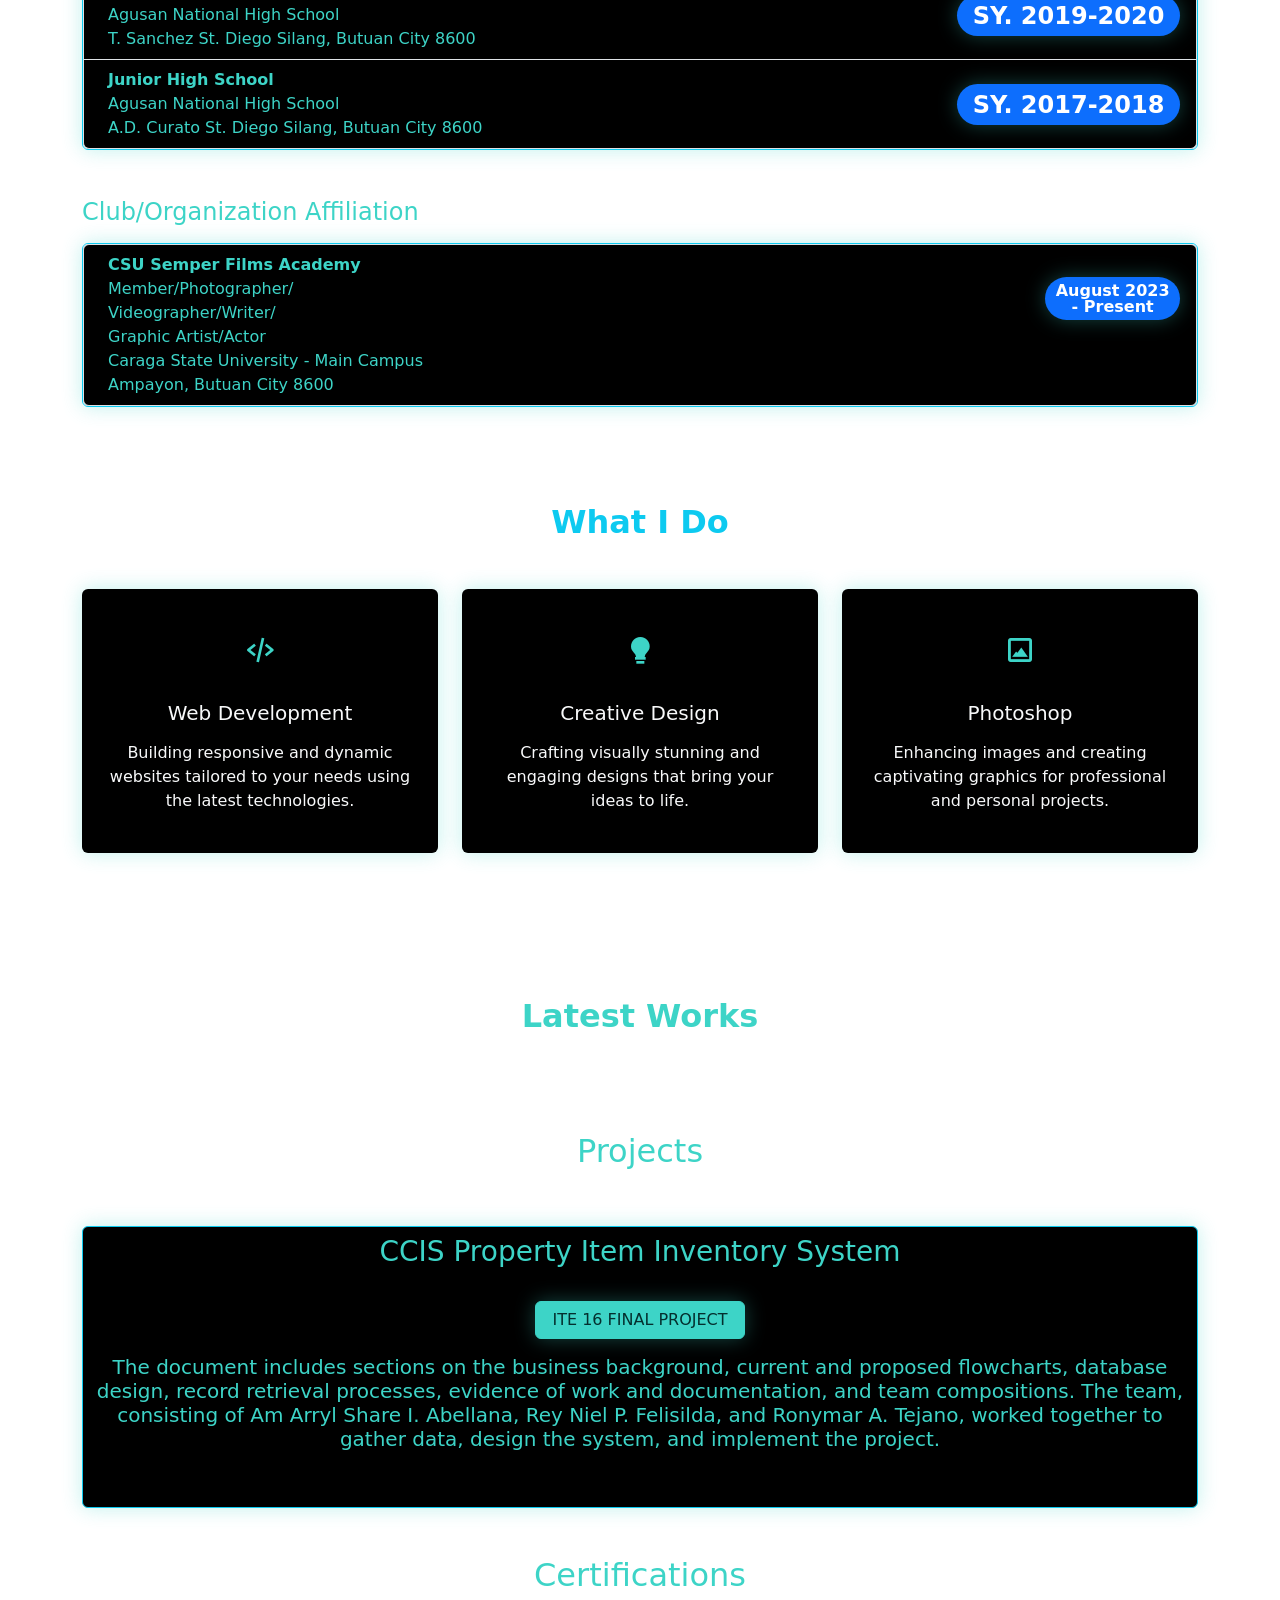
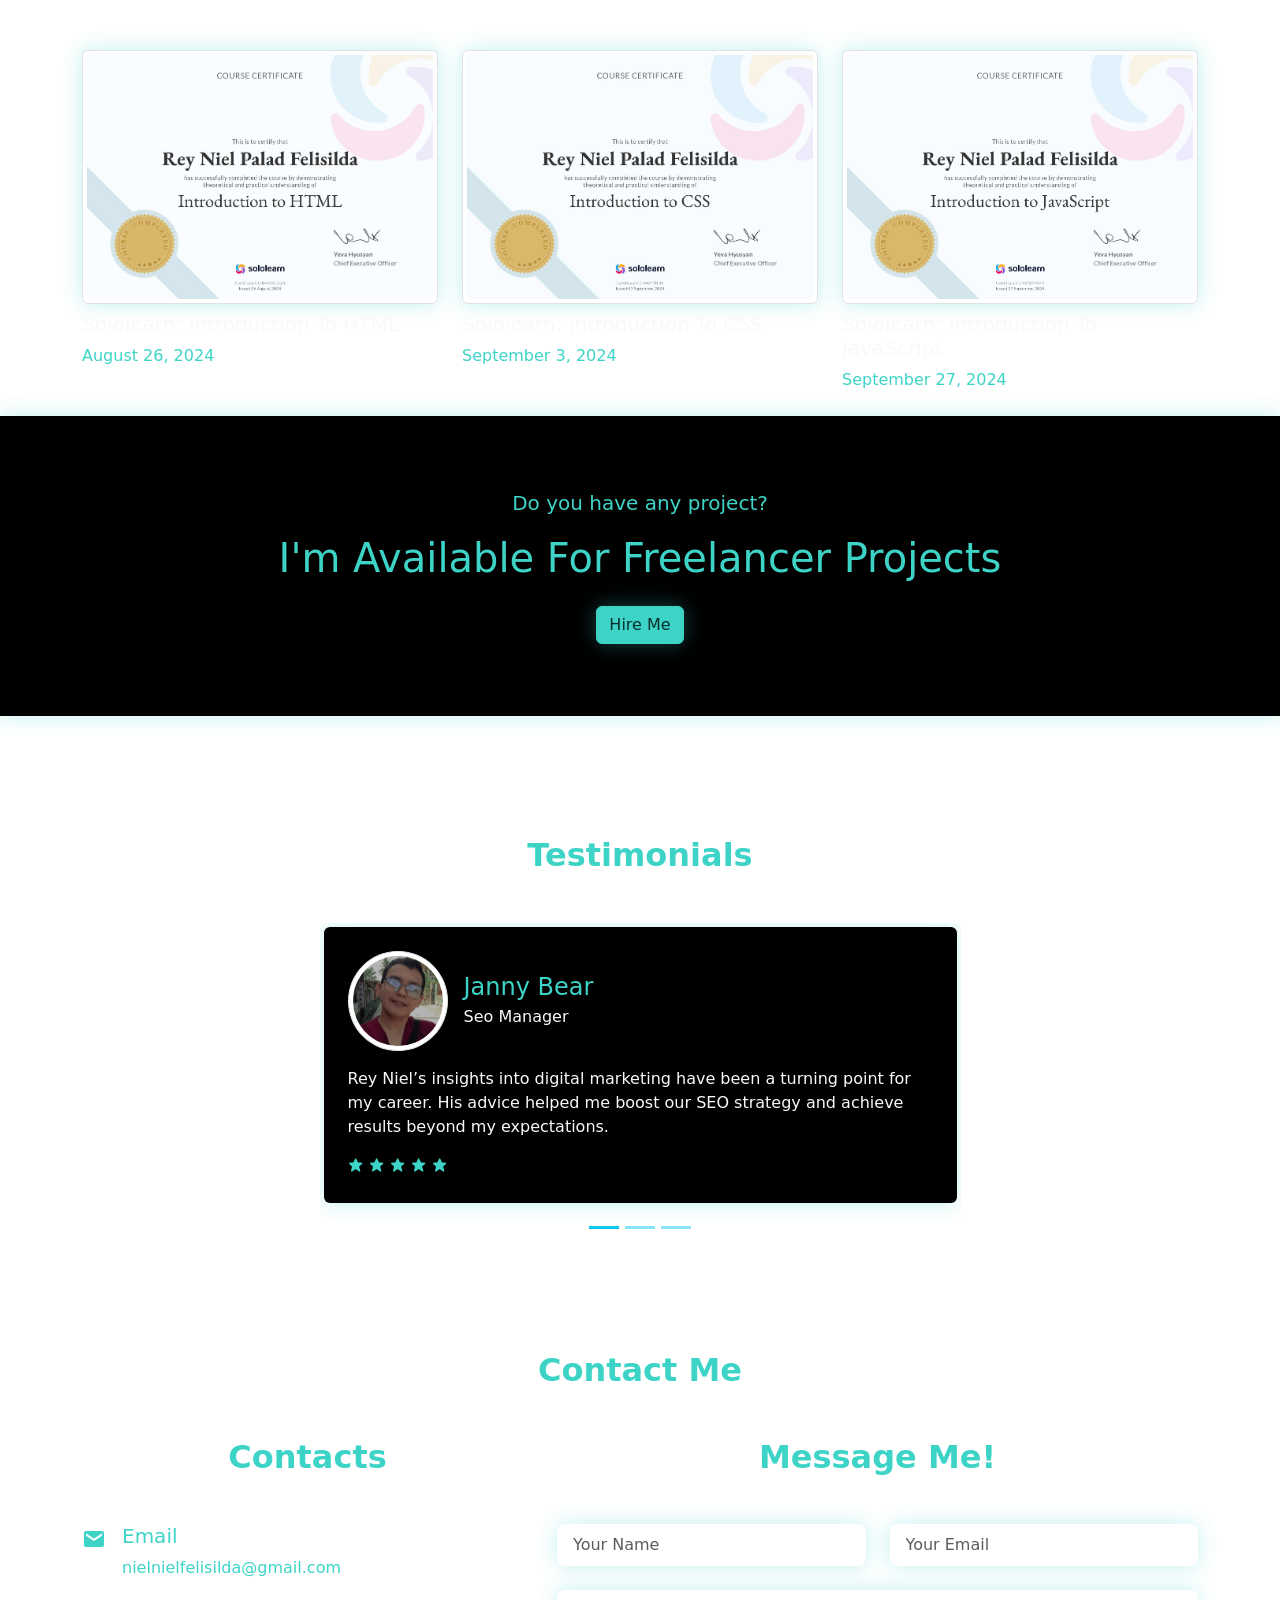
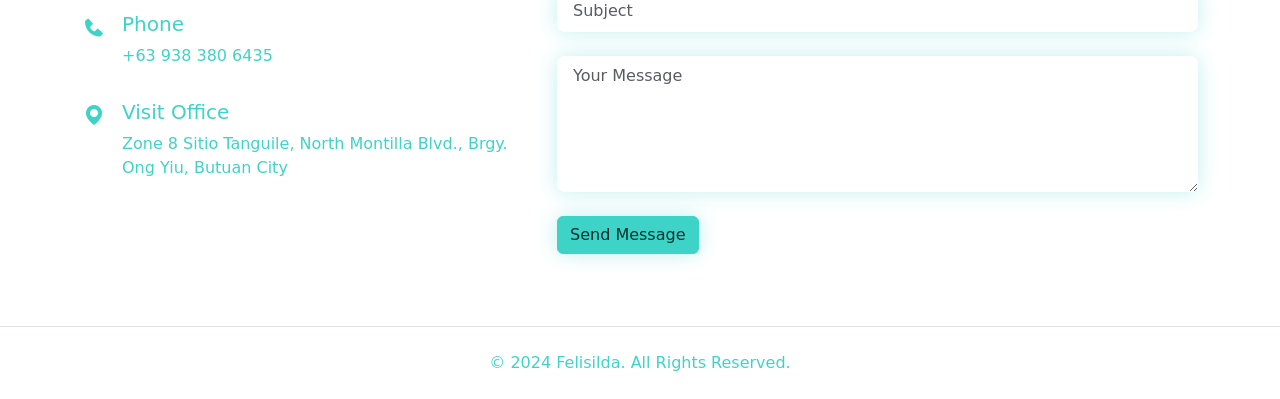
==== commit de6246ba: "Refine the color system" ====
--- a/index.html
+++ b/index.html
@@ -61,11 +61,11 @@
             <div class="home-text"></div>
             <p class="text-light mb-1">Hello I'm</p>
             <div class="typing-container">
-              <span class="text text-info text-uppercase fs-1 fw-bold">
+              <span class="text text-accent text-uppercase fs-1 fw-bold">
                 Web Designer
               </span>
             </div>
-            <h2 class="text-info fs-4">Rey Niel Felisilda</h2>
+            <h2 class="text-accent fs-4">Rey Niel Felisilda</h2>
             <p class="mt-4 text-light">
               I’m a 3rd Year student at Caraga State University, currently
               majoring in Bachelor of Science in Information Technology. I’m
@@ -75,7 +75,7 @@
             </p>
             <a
               href="#portfolio"
-              class="btn btn-info btn-outline-dark box-shadow"
+              class="btn btn-accent btn-outline-dark box-shadow"
               >My Work</a
             >
           </div>
@@ -88,33 +88,33 @@
         <div class="row justify-content-center">
           <div class="col-lg-8">
             <div class="section-title text-center">
-              <h2 class="text-info fw-bold mb-5 mt-3">About Me</h2>
+              <h2 class="text-info fw-bold mb-5">About Me</h2>
             </div>
           </div>
         </div>
         <div class="row">
           <div class="col-md-6">
             <div class="about-text">
-              <h3 class="text-info fs-4 mb-3">
+              <h3 class="text-accent fs-4 mb-3">
                 Passionate Web Developer with a Focus on User Experience.
               </h3>
             </div>
             <div class="row text-center text-uppercase my-3">
               <div class="col-sm-4">
                 <div class="fact-item">
-                  <h4 class="text-info fs-1 fw-bold">1</h4>
+                  <h4 class="text-accent fs-1 fw-bold">1</h4>
                   <p class="text-light">Projects Completed</p>
                 </div>
               </div>
               <div class="col-sm-4">
                 <div class="fact-item">
-                  <h4 class="text-info fs-1 fw-bold">1</h4>
+                  <h4 class="text-accent fs-1 fw-bold">1</h4>
                   <p class="text-light">Happy Clients</p>
                 </div>
               </div>
               <div class="col-sm-4">
                 <div class="fact-item">
-                  <h4 class="text-info fs-1 fw-bold">1</h4>
+                  <h4 class="text-accent fs-1 fw-bold">1</h4>
                   <p class="text-light">Positive Reviews</p>
                 </div>
               </div>
@@ -123,29 +123,29 @@
               <div class="col-lg-12 d-flex align-items-center">
                 <a
                   href="file/FELISILDA, REY NIEL CV.pdf"
-                  class="btn btn-info btn-outline-dark box-shadow"
+                  class="btn btn-accent btn-outline-dark box-shadow"
                   >Download CV</a
                 >
                 <div class="social-links ps-5 fs-3">
                   <a
                     href="https://www.facebook.com/nielnielfelisildaXD/"
-                    class="text-info me-2"
+                    class="text-accent me-2"
                     ><i class="bx bxl-facebook"></i
                   ></a>
                   <a
                     href="https://x.com/reynielfelz9
                   "
-                    class="text-info me-2"
+                    class="text-accent me-2"
                     ><i class="bx bxl-twitter"></i
                   ></a>
                   <a
                     href="https://www.instagram.com/chico.lowkey.niel/"
-                    class="text-info me-2"
+                    class="text-accent me-2"
                     ><i class="bx bxl-instagram"></i
                   ></a>
                   <a
                     href="https://www.tiktok.com/@Chicolowkey101.1"
-                    class="text-info me-2"
+                    class="text-accent me-2"
                     ><i class="bx bxl-tiktok"></i
                   ></a>
                 </div>
@@ -154,7 +154,7 @@
           </div>
           <div class="col-md-6 mt-5 mt-md-0">
             <div class="skill-item mb-4">
-              <h3 class="text-info fs-6">Html</h3>
+              <h3 class="text-accent fs-6">Html</h3>
               <div
                 class="progress"
                 role="progressbar"
@@ -168,7 +168,7 @@
               </div>
             </div>
             <div class="skill-item mb-4">
-              <h3 class="text-info fs-6">Css</h3>
+              <h3 class="text-accent fs-6">Css</h3>
               <div
                 class="progress"
                 role="progressbar"
@@ -182,7 +182,7 @@
               </div>
             </div>
             <div class="skill-item mb-4">
-              <h3 class="text-info fs-6">JavaScript</h3>
+              <h3 class="text-accent fs-6">JavaScript</h3>
               <div
                 class="progress"
                 role="progressbar"
@@ -196,7 +196,7 @@
               </div>
             </div>
             <div class="skill-item mb-4">
-              <h3 class="text-info fs-6">Bootstrap</h3>
+              <h3 class="text-accent fs-6">Bootstrap</h3>
               <div
                 class="progress"
                 role="progressbar"
@@ -210,7 +210,7 @@
               </div>
             </div>
             <div class="skill-item mb-4">
-              <h3 class="text-info fs-6">SQL</h3>
+              <h3 class="text-accent fs-6">SQL</h3>
               <div
                 class="progress"
                 role="progressbar"
@@ -227,17 +227,17 @@
         </div>
         <div class="row">
           <div class="col-lg-12">
-            <h3 class="text-info fs-4 mb-3">Education</h3>
+            <h3 class="text-accent fs-4 mb-3">Education</h3>
             <ul class="list-group border border-info box-shadow">
               <li
                 class="list-group-item d-flex justify-content-between align-items-start bg-black"
               >
                 <div class="ms-2 me-auto">
-                  <div class="fw-bold text-info">College</div>
-                  <div class="text-info">
+                  <div class="fw-bold text-accent">College</div>
+                  <div class="text-accent">
                     Caraga State University - Main Campus
                   </div>
-                  <div class="text-info">Ampayon, Butuan City 8600</div>
+                  <div class="text-accent">Ampayon, Butuan City 8600</div>
                 </div>
                 <span
                   class="box-shadow fs-4 badge text-bg-primary rounded-pill mt-3"
@@ -248,9 +248,9 @@
                 class="list-group-item d-flex justify-content-between align-items-start bg-black"
               >
                 <div class="ms-2 me-auto">
-                  <div class="fw-bold text-info">Senior High School</div>
-                  <div class="text-info">Agusan National High School</div>
-                  <div class="text-info">
+                  <div class="fw-bold text-accent">Senior High School</div>
+                  <div class="text-accent">Agusan National High School</div>
+                  <div class="text-accent">
                     T. Sanchez St. Diego Silang, Butuan City 8600
                   </div>
                 </div>
@@ -263,9 +263,9 @@
                 class="list-group-item d-flex justify-content-between align-items-start bg-black"
               >
                 <div class="ms-2 me-auto">
-                  <div class="fw-bold text-info">Junior High School</div>
-                  <div class="text-info">Agusan National High School</div>
-                  <div class="text-info">
+                  <div class="fw-bold text-accent">Junior High School</div>
+                  <div class="text-accent">Agusan National High School</div>
+                  <div class="text-accent">
                     A.D. Curato St. Diego Silang, Butuan City 8600
                   </div>
                 </div>
@@ -279,7 +279,7 @@
         </div>
         <div class="row">
           <div class="col-lg-12">
-            <h3 class="text-info fs-4 mb-3 pt-5">
+            <h3 class="text-accent fs-4 mb-3 pt-5">
               Club/Organization Affiliation
             </h3>
             <ul class="list-group border border-info box-shadow">
@@ -287,15 +287,15 @@
                 class="list-group-item d-flex justify-content-between align-items-start bg-black"
               >
                 <div class="ms-2 me-auto">
-                  <div class="fw-bold text-info">CSU Semper Films Academy</div>
-                  <div class="text-info">
+                  <div class="fw-bold text-accent">CSU Semper Films Academy</div>
+                  <div class="text-accent">
                     Member/Photographer/<br />Videographer/Writer/<br />Graphic
                     Artist/Actor
                   </div>
-                  <div class="text-info">
+                  <div class="text-accent">
                     Caraga State University - Main Campus
                   </div>
-                  <div class="text-info">Ampayon, Butuan City 8600</div>
+                  <div class="text-accent">Ampayon, Butuan City 8600</div>
                 </div>
                 <span
                   class="box-shadow fs-6 badge text-bg-primary rounded-pill mt-4"
@@ -313,14 +313,14 @@
         <div class="row justify-content-center">
           <div class="col-lg-8">
             <div class="section-title text-center">
-              <h2 class="text-info fw-bold mb-5 mt-3">What I Do</h2>
+              <h2 class="text-info fw-bold mb-5">What I Do</h2>
             </div>
           </div>
         </div>
         <div class="row text-center">
           <div class="col-md-6 col-lg-4 mb-4">
             <div class="box-shadow service-item p-4 rounded bg-black">
-              <div class="icon my-3 text-info fs-2">
+              <div class="icon my-3 text-accent fs-2">
                 <i class="bx bx-code-alt"></i>
               </div>
               <h3 class="text-light fs-5 py-2">Web Development</h3>
@@ -332,7 +332,7 @@
           </div>
           <div class="col-md-6 col-lg-4 mb-4">
             <div class="box-shadow service-item p-4 rounded bg-black">
-              <div class="icon my-3 text-info fs-2">
+              <div class="icon my-3 text-accent fs-2">
                 <i class="bx bxs-bulb"></i>
               </div>
               <h3 class="text-light fs-5 py-2">Creative Design</h3>
@@ -344,7 +344,7 @@
           </div>
           <div class="col-md-6 col-lg-4 mb-4">
             <div class="box-shadow service-item p-4 rounded bg-black">
-              <div class="icon my-3 text-info fs-2">
+              <div class="icon my-3 text-accent fs-2">
                 <i class="bx bx-image-alt"></i>
               </div>
               <h3 class="text-light fs-5 py-2">Photoshop</h3>
@@ -363,25 +363,25 @@
         <div class="row justify-content-center">
           <div class="col-lg-8">
             <div class="section-title text-center">
-              <h2 class="text-info fw-bold mb-5 pt-5">Latest Works</h2>
+              <h2 class="text-accent fw-bold mb-5 pt-5">Latest Works</h2>
             </div>
           </div>
         </div>
         <div class="row">
-          <h2 class="text-info text-center py-5">Projects</h2>
+          <h2 class="text-accent text-center py-5">Projects</h2>
           <div class="col-lg-12">
             <div
               class="project-item text-center fs-3 pb-5 border border-info rounded box-shadow bg-black"
             >
-              <h3 class="text-info py-2">
+              <h3 class="text-accent py-2">
                 CCIS Property Item Inventory System
               </h3>
               <a
                 href="file/FINAL_PROJECT.pdf"
-                class="box-shadow btn btn-info btn-outline-dark px-3 mt-3"
+                class="box-shadow btn btn-accent btn-outline-dark px-3 mt-3"
                 >ITE 16 FINAL PROJECT</a
               >
-              <h5 class="text-info pt-3">
+              <h5 class="text-accent pt-3">
                 The document includes sections on the business background,
                 current and proposed flowcharts, database design, record
                 retrieval processes, evidence of work and documentation, and
@@ -394,7 +394,7 @@
           </div>
         </div>
         <div class="row">
-          <h2 class="text-info text-center py-5">Certifications</h2>
+          <h2 class="text-accent text-center py-5">Certifications</h2>
           <div class="col-md-6 col-lg-4">
             <div class="certification-item">
               <img
@@ -405,7 +405,7 @@
               <h3 class="text-light text-capitalize fs-5 my-2">
                 Sololearn: Introduction to HTML
               </h3>
-              <p class="mb-4 text-info">August 26, 2024</p>
+              <p class="mb-4 text-accent">August 26, 2024</p>
             </div>
           </div>
           <div class="col-md-6 col-lg-4">
@@ -418,7 +418,7 @@
               <h3 class="text-light text-capitalize fs-5 my-2">
                 Sololearn: Introduction to CSS
               </h3>
-              <p class="mb-4 text-info">September 3, 2024</p>
+              <p class="mb-4 text-accent">September 3, 2024</p>
             </div>
           </div>
           <div class="col-md-6 col-lg-4">
@@ -431,7 +431,7 @@
               <h3 class="text-light text-capitalize fs-5 my-2">
                 Sololearn: Introduction to JavaScript
               </h3>
-              <p class="mb-4 text-info">September 27, 2024</p>
+              <p class="mb-4 text-accent">September 27, 2024</p>
             </div>
           </div>
         </div>
@@ -442,11 +442,11 @@
       <div class="container-lg py-4">
         <div class="row justify-content-center">
           <div class="col-lg-8 text-center">
-            <p class="text-info fs-5">Do you have any project?</p>
-            <h2 class="fs-1 text-info mb-4">
+            <p class="text-accent fs-5">Do you have any project?</p>
+            <h2 class="fs-1 text-accent mb-4">
               I'm Available For Freelancer Projects
             </h2>
-            <a href="#contact" class="btn btn-info btn-outline-dark box-shadow"
+            <a href="#contact" class="btn btn-accent btn-outline-dark box-shadow"
               >Hire Me</a
             >
           </div>
@@ -459,7 +459,7 @@
         <div class="row justify-content-center">
           <div class="col-lg-8">
             <div class="section-title text-center">
-              <h2 class="text-info fw-bold mb-5 pt-5">Testimonials</h2>
+              <h2 class="text-accent fw-bold mb-5 pt-5">Testimonials</h2>
             </div>
           </div>
         </div>
@@ -499,7 +499,7 @@
                       alt="author img"
                     />
                     <div class="author ms-3">
-                      <h3 class="text-info fs-4 mb-1">Janny Bear</h3>
+                      <h3 class="text-accent fs-4 mb-1">Janny Bear</h3>
                       <p class="text-light m-0">Seo Manager</p>
                     </div>
                   </div>
@@ -508,7 +508,7 @@
                     turning point for my career. His advice helped me boost our
                     SEO strategy and achieve results beyond my expectations.
                   </p>
-                  <div class="rating text-info">
+                  <div class="rating text-accent">
                     <i class="bx bxs-star"></i>
                     <i class="bx bxs-star"></i>
                     <i class="bx bxs-star"></i>
@@ -529,7 +529,7 @@
                       alt="author img"
                     />
                     <div class="author ms-3">
-                      <h3 class="text-info fs-4 mb-1">
+                      <h3 class="text-accent fs-4 mb-1">
                         Kent Jessie Gulay Sumagang
                       </h3>
                       <p class="text-light m-0">Biologist</p>
@@ -540,7 +540,7 @@
                     deep knowledge and passion for innovation have inspired me
                     to push the boundaries of my research in biology.
                   </p>
-                  <div class="rating text-info">
+                  <div class="rating text-accent">
                     <i class="bx bxs-star"></i>
                     <i class="bx bxs-star"></i>
                     <i class="bx bxs-star"></i>
@@ -561,7 +561,7 @@
                       alt="author img"
                     />
                     <div class="author ms-3">
-                      <h3 class="text-info fs-4 mb-1">Ronymar Tejano</h3>
+                      <h3 class="text-accent fs-4 mb-1">Ronymar Tejano</h3>
                       <p class="text-light m-0">Database Administrator</p>
                     </div>
                   </div>
@@ -570,7 +570,7 @@
                     me. His mentorship in database management has transformed
                     the way I approach data integrity and efficiency.
                   </p>
-                  <div class="rating text-info">
+                  <div class="rating text-accent">
                     <i class="bx bxs-star"></i>
                     <i class="bx bxs-star"></i>
                     <i class="bx bxs-star"></i>
@@ -589,41 +589,41 @@
         <div class="row justify-content-center">
           <div class="col-lg-8">
             <div class="section-title text-center">
-              <h2 class="text-info fw-bold mb-5">Contact Me</h2>
+              <h2 class="text-accent fw-bold mb-5">Contact Me</h2>
             </div>
           </div>
         </div>
         <div class="row">
           <div class="col-md-5">
             <div class="section-title text-center">
-              <h2 class="text-info fw-bold mb-5">Contacts</h2>
+              <h2 class="text-accent fw-bold mb-5">Contacts</h2>
             </div>
 
             <div class="contact-item d-flex mb-3">
-              <div class="icon fs-4 text-info">
+              <div class="icon fs-4 text-accent">
                 <i class="bx bxs-envelope"></i>
               </div>
-              <div class="text-info ms-3">
+              <div class="text-accent ms-3">
                 <h3 class="fs-5">Email</h3>
                 <p>nielnielfelisilda@gmail.com</p>
               </div>
             </div>
 
             <div class="contact-item d-flex mb-3">
-              <div class="icon fs-4 text-info">
+              <div class="icon fs-4 text-accent">
                 <i class="bx bxs-phone"></i>
               </div>
-              <div class="text-info ms-3">
+              <div class="text-accent ms-3">
                 <h3 class="fs-5">Phone</h3>
                 <p>+63 938 380 6435</p>
               </div>
             </div>
 
             <div class="contact-item d-flex mb-3">
-              <div class="icon fs-4 text-info">
+              <div class="icon fs-4 text-accent">
                 <i class="bx bxs-map"></i>
               </div>
-              <div class="text-info ms-3">
+              <div class="text-accent ms-3">
                 <h3 class="fs-5">Visit Office</h3>
                 <p>
                   Zone 8 Sitio Tanguile, North Montilla Blvd., Brgy. Ong Yiu,
@@ -634,7 +634,7 @@
           </div>
           <div class="col-md-7">
             <div class="section-title text-center">
-              <h2 class="text-info fw-bold mb-5">Message Me!</h2>
+              <h2 class="text-accent fw-bold mb-5">Message Me!</h2>
             </div>
 
             <div class="contact-form">
@@ -677,7 +677,7 @@
                   <div class="col-lg-12">
                     <button
                       type="submit"
-                      class="btn btn-info btn-outline-dark box-shadow"
+                      class="btn btn-accent btn-outline-dark box-shadow"
                     >
                       Send Message
                     </button>
@@ -694,7 +694,7 @@
       <div class="container-lg">
         <div class="row">
           <div class="col-lg-12">
-            <p class="m-0 text-center text-info">
+            <p class="m-0 text-center text-accent">
               &copy; 2024 Felisilda. All Rights Reserved.
             </p>
           </div>
--- a/style.css
+++ b/style.css
@@ -1,3 +1,14 @@
+:root {
+  --color-bg: #0f172a;
+  --color-surface: rgba(15, 23, 42, 0.78);
+  --color-text: #f8fafc;
+  --color-muted: #cbd5e1;
+  --color-accent: #3dd4c7;
+  --color-accent-strong: #1ea79a;
+  --color-accent-soft: rgba(61, 212, 199, 0.18);
+  --color-glow: rgba(61, 212, 199, 0.32);
+}
+
 .bg-img {
   background-image: url(img/nav.jpg);
   background-repeat: no-repeat;
@@ -5,6 +16,7 @@
 }
 
 body {
+  color: var(--color-text);
   background-image: url(img/body.jpg);
   background-repeat: no-repeat;
   background-size: cover;
@@ -13,13 +25,39 @@
 }
 
 .box-shadow {
-  box-shadow: 0 0 25px var(--bs-info);
+  box-shadow: 0 0 20px var(--color-glow);
+}
+
+.text-accent,
+.text-info {
+  color: var(--color-accent);
+}
+
+.text-muted {
+  color: var(--color-muted);
+}
+
+.btn-accent,
+.btn-info {
+  background-color: var(--color-accent);
+  border-color: var(--color-accent);
+  color: #042f2e;
+  box-shadow: 0 0 20px var(--color-glow);
+}
+
+.btn-accent:hover,
+.btn-accent:focus,
+.btn-info:hover,
+.btn-info:focus {
+  background-color: var(--color-accent-strong);
+  border-color: var(--color-accent-strong);
+  color: #f8fafc;
 }
 
 .typing-container {
   font-size: 2rem;
   font-weight: bold;
-  color: #333;
+  color: var(--color-text);
 }
 
 .text {
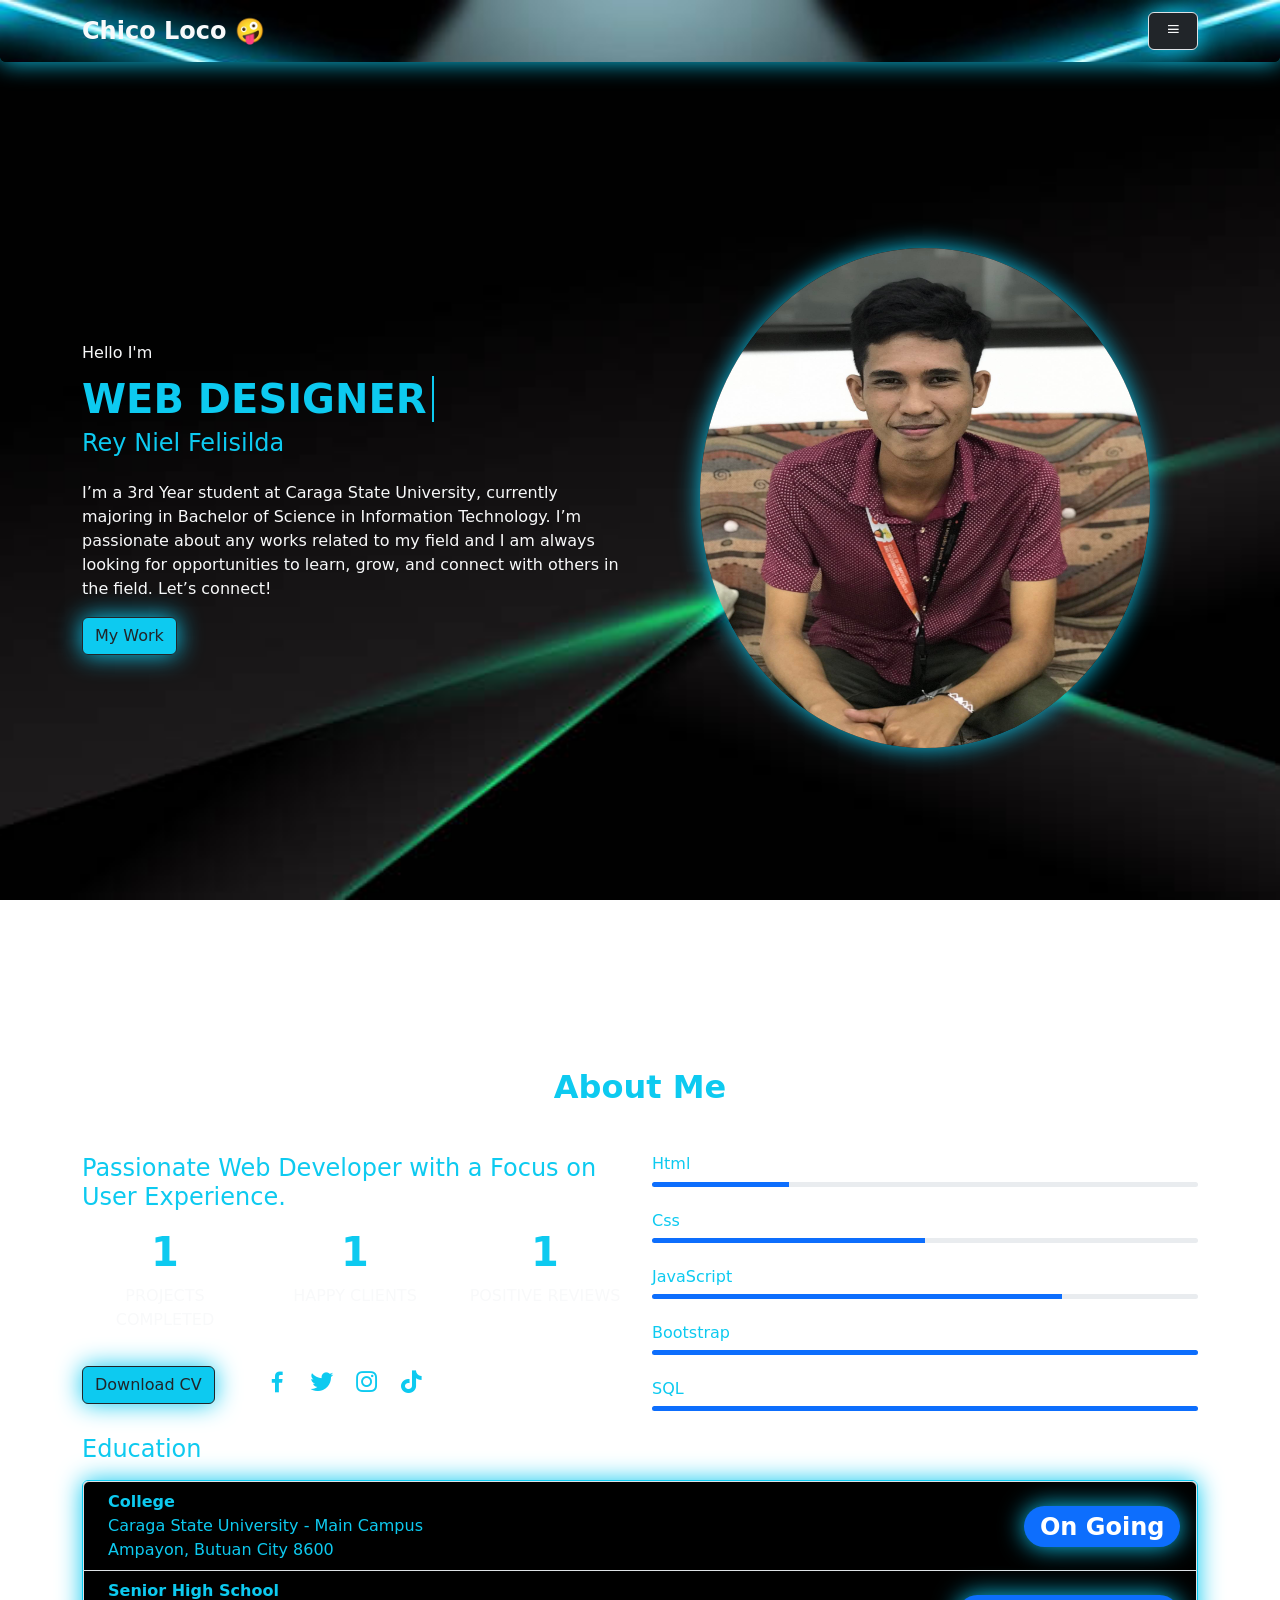
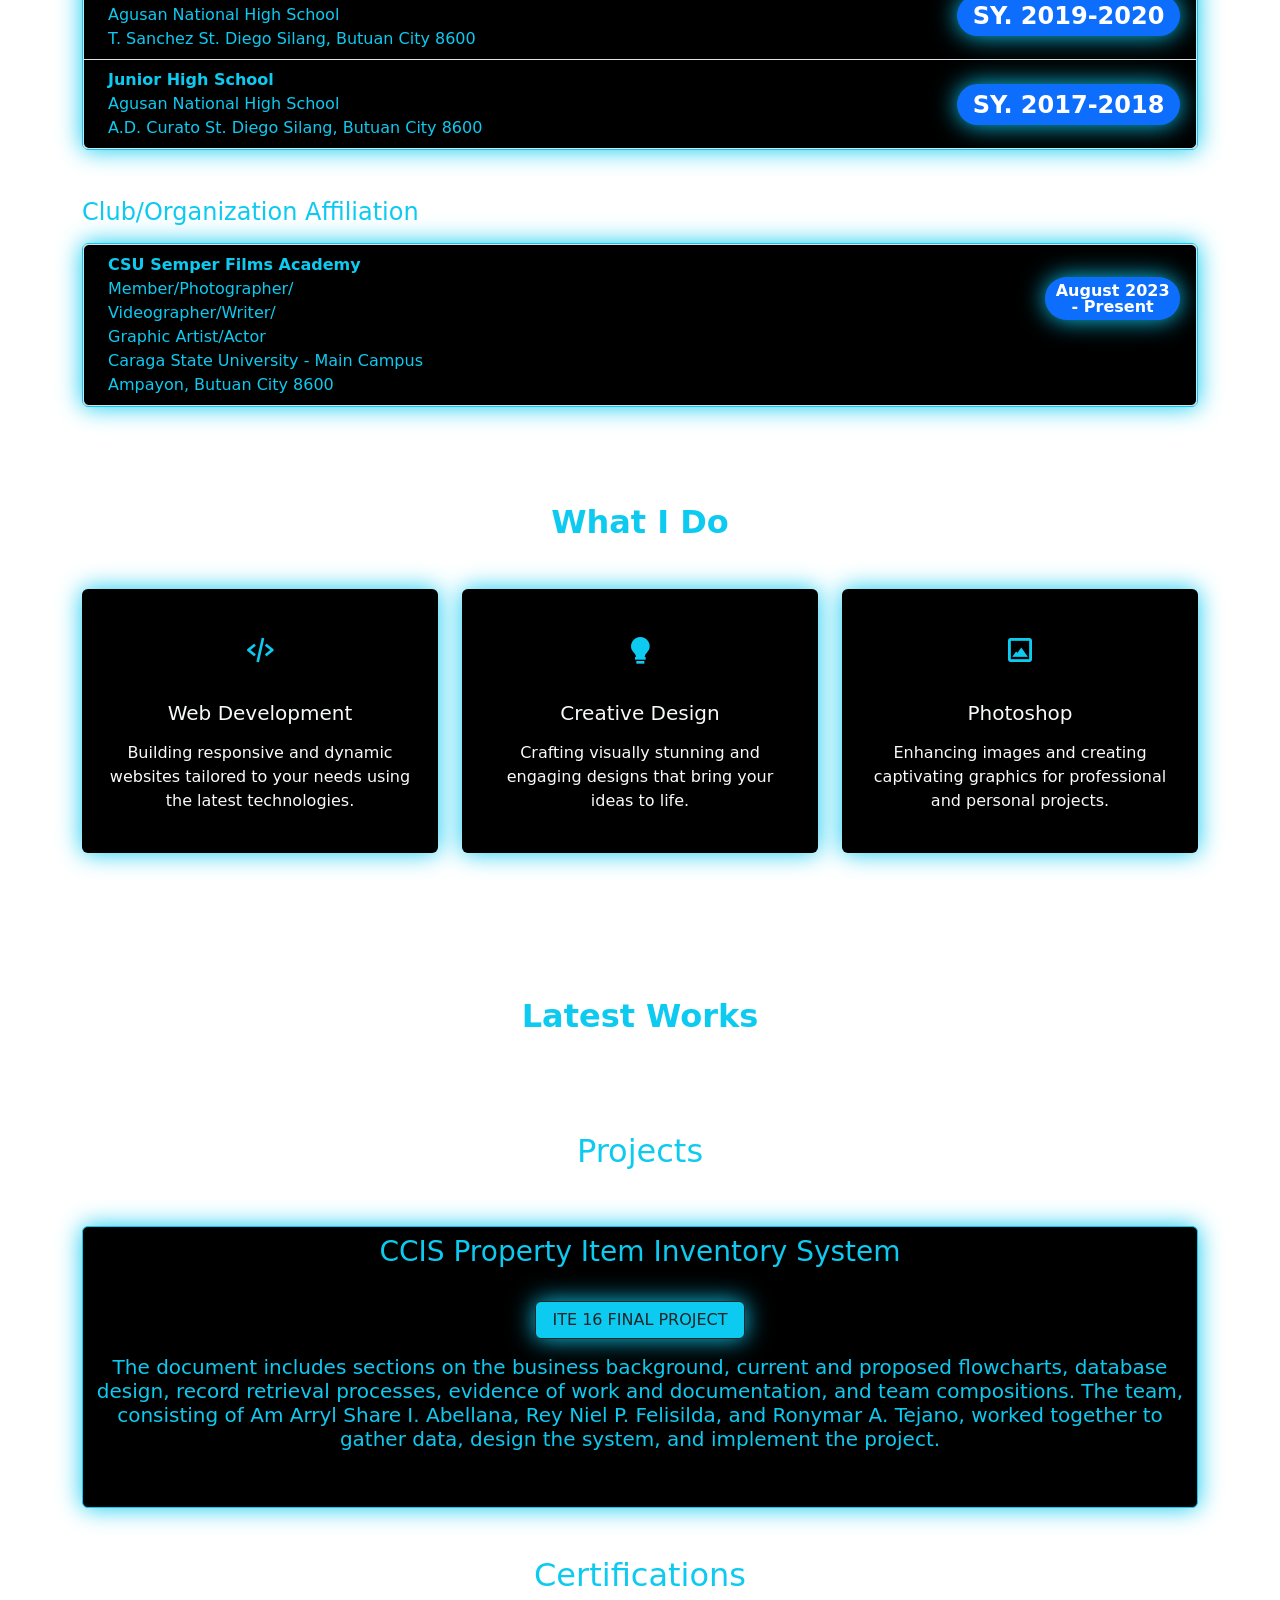
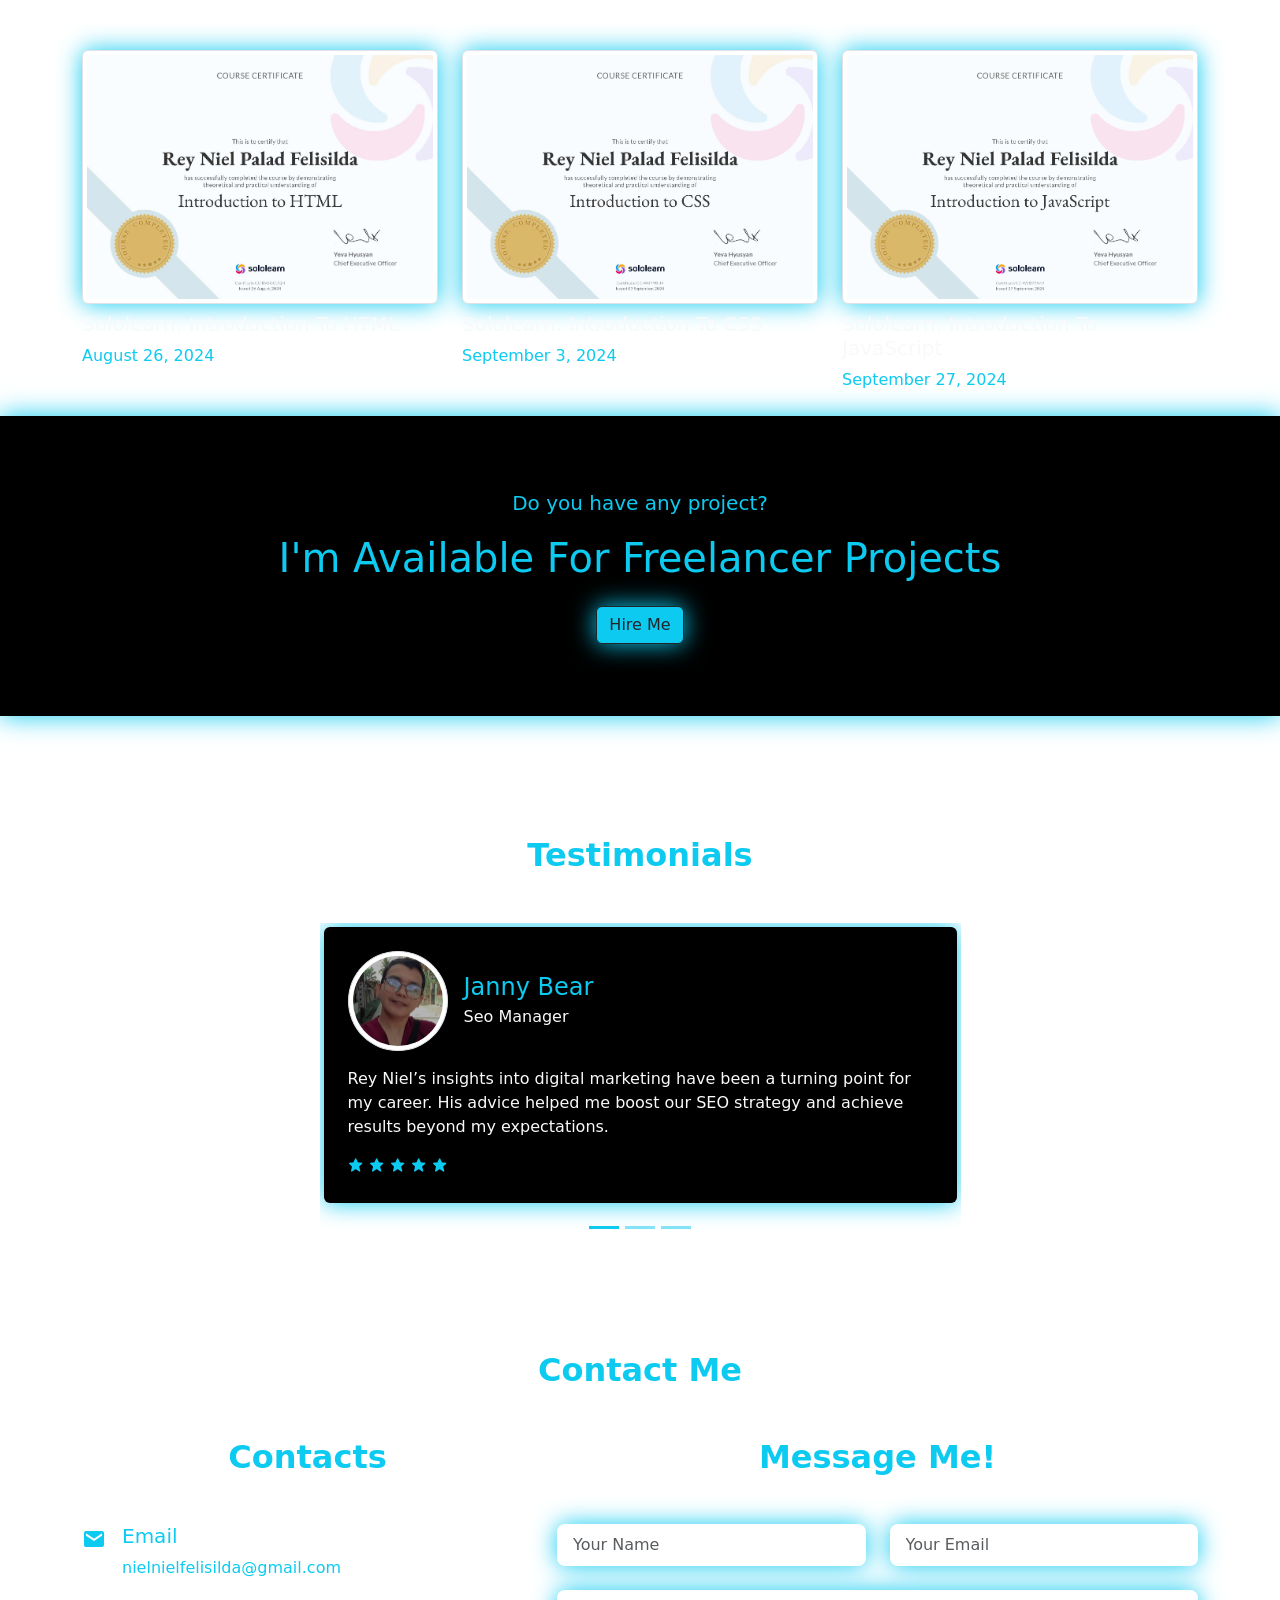
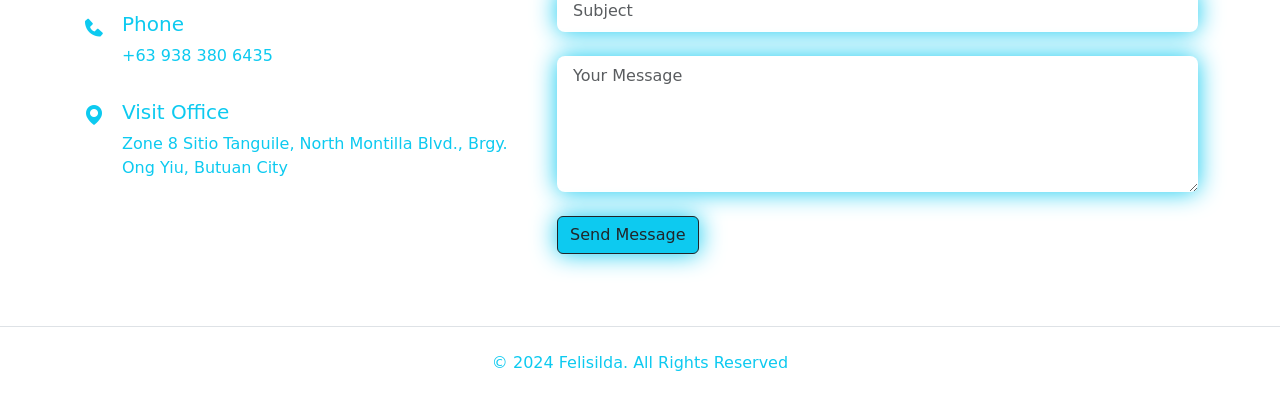
==== commit bec1b11f: "Unify Branding" ====
--- a/index.html
+++ b/index.html
@@ -3,8 +3,12 @@
   <head>
     <meta charset="UTF-8" />
     <meta name="viewport" content="width=device-width, initial-scale=1.0" />
-    <meta name="description" content="Felisilda personal portfolio website" />
-    <meta name="keywords" content="Felisilda, portfolio, web design, web developer" />
+    <meta
+      name="description"
+      content="Felisilda | Portfolio of Rey Niel Felisilda"
+    />
+    <meta name="author" content="Felisilda" />
+    <meta name="keywords" content="Felisilda, Rey Niel Felisilda, portfolio" />
     <link
       href="https://unpkg.com/boxicons@2.1.4/css/boxicons.min.css"
       rel="stylesheet"
@@ -12,7 +16,7 @@
     <link rel="stylesheet" href="vendor/css/bootstrap.min.css" />
     <link rel="stylesheet" href="style.css" />
     <link rel="icon" href="img/clown.jpg" />
-    <title>Rey Niel Felisilda</title>
+    <title>Felisilda</title>
   </head>
   <body>
     <nav class="navbar bg-img rounded-bottom fixed-top box-shadow">
@@ -61,11 +65,11 @@
             <div class="home-text"></div>
             <p class="text-light mb-1">Hello I'm</p>
             <div class="typing-container">
-              <span class="text text-accent text-uppercase fs-1 fw-bold">
+              <span class="text text-info text-uppercase fs-1 fw-bold">
                 Web Designer
               </span>
             </div>
-            <h2 class="text-accent fs-4">Rey Niel Felisilda</h2>
+            <h2 class="text-info fs-4">Rey Niel Felisilda</h2>
             <p class="mt-4 text-light">
               I’m a 3rd Year student at Caraga State University, currently
               majoring in Bachelor of Science in Information Technology. I’m
@@ -75,7 +79,7 @@
             </p>
             <a
               href="#portfolio"
-              class="btn btn-accent btn-outline-dark box-shadow"
+              class="btn btn-info btn-outline-dark box-shadow"
               >My Work</a
             >
           </div>
@@ -95,26 +99,26 @@
         <div class="row">
           <div class="col-md-6">
             <div class="about-text">
-              <h3 class="text-accent fs-4 mb-3">
+              <h3 class="text-info fs-4 mb-3">
                 Passionate Web Developer with a Focus on User Experience.
               </h3>
             </div>
             <div class="row text-center text-uppercase my-3">
               <div class="col-sm-4">
                 <div class="fact-item">
-                  <h4 class="text-accent fs-1 fw-bold">1</h4>
+                  <h4 class="text-info fs-1 fw-bold">1</h4>
                   <p class="text-light">Projects Completed</p>
                 </div>
               </div>
               <div class="col-sm-4">
                 <div class="fact-item">
-                  <h4 class="text-accent fs-1 fw-bold">1</h4>
+                  <h4 class="text-info fs-1 fw-bold">1</h4>
                   <p class="text-light">Happy Clients</p>
                 </div>
               </div>
               <div class="col-sm-4">
                 <div class="fact-item">
-                  <h4 class="text-accent fs-1 fw-bold">1</h4>
+                  <h4 class="text-info fs-1 fw-bold">1</h4>
                   <p class="text-light">Positive Reviews</p>
                 </div>
               </div>
@@ -123,29 +127,29 @@
               <div class="col-lg-12 d-flex align-items-center">
                 <a
                   href="file/FELISILDA, REY NIEL CV.pdf"
-                  class="btn btn-accent btn-outline-dark box-shadow"
+                  class="btn btn-info btn-outline-dark box-shadow"
                   >Download CV</a
                 >
                 <div class="social-links ps-5 fs-3">
                   <a
                     href="https://www.facebook.com/nielnielfelisildaXD/"
-                    class="text-accent me-2"
+                    class="text-info me-2"
                     ><i class="bx bxl-facebook"></i
                   ></a>
                   <a
                     href="https://x.com/reynielfelz9
                   "
-                    class="text-accent me-2"
+                    class="text-info me-2"
                     ><i class="bx bxl-twitter"></i
                   ></a>
                   <a
                     href="https://www.instagram.com/chico.lowkey.niel/"
-                    class="text-accent me-2"
+                    class="text-info me-2"
                     ><i class="bx bxl-instagram"></i
                   ></a>
                   <a
                     href="https://www.tiktok.com/@Chicolowkey101.1"
-                    class="text-accent me-2"
+                    class="text-info me-2"
                     ><i class="bx bxl-tiktok"></i
                   ></a>
                 </div>
@@ -154,7 +158,7 @@
           </div>
           <div class="col-md-6 mt-5 mt-md-0">
             <div class="skill-item mb-4">
-              <h3 class="text-accent fs-6">Html</h3>
+              <h3 class="text-info fs-6">Html</h3>
               <div
                 class="progress"
                 role="progressbar"
@@ -168,7 +172,7 @@
               </div>
             </div>
             <div class="skill-item mb-4">
-              <h3 class="text-accent fs-6">Css</h3>
+              <h3 class="text-info fs-6">Css</h3>
               <div
                 class="progress"
                 role="progressbar"
@@ -182,7 +186,7 @@
               </div>
             </div>
             <div class="skill-item mb-4">
-              <h3 class="text-accent fs-6">JavaScript</h3>
+              <h3 class="text-info fs-6">JavaScript</h3>
               <div
                 class="progress"
                 role="progressbar"
@@ -196,7 +200,7 @@
               </div>
             </div>
             <div class="skill-item mb-4">
-              <h3 class="text-accent fs-6">Bootstrap</h3>
+              <h3 class="text-info fs-6">Bootstrap</h3>
               <div
                 class="progress"
                 role="progressbar"
@@ -210,7 +214,7 @@
               </div>
             </div>
             <div class="skill-item mb-4">
-              <h3 class="text-accent fs-6">SQL</h3>
+              <h3 class="text-info fs-6">SQL</h3>
               <div
                 class="progress"
                 role="progressbar"
@@ -227,17 +231,17 @@
         </div>
         <div class="row">
           <div class="col-lg-12">
-            <h3 class="text-accent fs-4 mb-3">Education</h3>
+            <h3 class="text-info fs-4 mb-3">Education</h3>
             <ul class="list-group border border-info box-shadow">
               <li
                 class="list-group-item d-flex justify-content-between align-items-start bg-black"
               >
                 <div class="ms-2 me-auto">
-                  <div class="fw-bold text-accent">College</div>
-                  <div class="text-accent">
+                  <div class="fw-bold text-info">College</div>
+                  <div class="text-info">
                     Caraga State University - Main Campus
                   </div>
-                  <div class="text-accent">Ampayon, Butuan City 8600</div>
+                  <div class="text-info">Ampayon, Butuan City 8600</div>
                 </div>
                 <span
                   class="box-shadow fs-4 badge text-bg-primary rounded-pill mt-3"
@@ -248,9 +252,9 @@
                 class="list-group-item d-flex justify-content-between align-items-start bg-black"
               >
                 <div class="ms-2 me-auto">
-                  <div class="fw-bold text-accent">Senior High School</div>
-                  <div class="text-accent">Agusan National High School</div>
-                  <div class="text-accent">
+                  <div class="fw-bold text-info">Senior High School</div>
+                  <div class="text-info">Agusan National High School</div>
+                  <div class="text-info">
                     T. Sanchez St. Diego Silang, Butuan City 8600
                   </div>
                 </div>
@@ -263,9 +267,9 @@
                 class="list-group-item d-flex justify-content-between align-items-start bg-black"
               >
                 <div class="ms-2 me-auto">
-                  <div class="fw-bold text-accent">Junior High School</div>
-                  <div class="text-accent">Agusan National High School</div>
-                  <div class="text-accent">
+                  <div class="fw-bold text-info">Junior High School</div>
+                  <div class="text-info">Agusan National High School</div>
+                  <div class="text-info">
                     A.D. Curato St. Diego Silang, Butuan City 8600
                   </div>
                 </div>
@@ -279,7 +283,7 @@
         </div>
         <div class="row">
           <div class="col-lg-12">
-            <h3 class="text-accent fs-4 mb-3 pt-5">
+            <h3 class="text-info fs-4 mb-3 pt-5">
               Club/Organization Affiliation
             </h3>
             <ul class="list-group border border-info box-shadow">
@@ -287,15 +291,15 @@
                 class="list-group-item d-flex justify-content-between align-items-start bg-black"
               >
                 <div class="ms-2 me-auto">
-                  <div class="fw-bold text-accent">CSU Semper Films Academy</div>
-                  <div class="text-accent">
+                  <div class="fw-bold text-info">CSU Semper Films Academy</div>
+                  <div class="text-info">
                     Member/Photographer/<br />Videographer/Writer/<br />Graphic
                     Artist/Actor
                   </div>
-                  <div class="text-accent">
+                  <div class="text-info">
                     Caraga State University - Main Campus
                   </div>
-                  <div class="text-accent">Ampayon, Butuan City 8600</div>
+                  <div class="text-info">Ampayon, Butuan City 8600</div>
                 </div>
                 <span
                   class="box-shadow fs-6 badge text-bg-primary rounded-pill mt-4"
@@ -320,7 +324,7 @@
         <div class="row text-center">
           <div class="col-md-6 col-lg-4 mb-4">
             <div class="box-shadow service-item p-4 rounded bg-black">
-              <div class="icon my-3 text-accent fs-2">
+              <div class="icon my-3 text-info fs-2">
                 <i class="bx bx-code-alt"></i>
               </div>
               <h3 class="text-light fs-5 py-2">Web Development</h3>
@@ -332,7 +336,7 @@
           </div>
           <div class="col-md-6 col-lg-4 mb-4">
             <div class="box-shadow service-item p-4 rounded bg-black">
-              <div class="icon my-3 text-accent fs-2">
+              <div class="icon my-3 text-info fs-2">
                 <i class="bx bxs-bulb"></i>
               </div>
               <h3 class="text-light fs-5 py-2">Creative Design</h3>
@@ -344,7 +348,7 @@
           </div>
           <div class="col-md-6 col-lg-4 mb-4">
             <div class="box-shadow service-item p-4 rounded bg-black">
-              <div class="icon my-3 text-accent fs-2">
+              <div class="icon my-3 text-info fs-2">
                 <i class="bx bx-image-alt"></i>
               </div>
               <h3 class="text-light fs-5 py-2">Photoshop</h3>
@@ -363,25 +367,25 @@
         <div class="row justify-content-center">
           <div class="col-lg-8">
             <div class="section-title text-center">
-              <h2 class="text-accent fw-bold mb-5 pt-5">Latest Works</h2>
+              <h2 class="text-info fw-bold mb-5 pt-5">Latest Works</h2>
             </div>
           </div>
         </div>
         <div class="row">
-          <h2 class="text-accent text-center py-5">Projects</h2>
+          <h2 class="text-info text-center py-5">Projects</h2>
           <div class="col-lg-12">
             <div
               class="project-item text-center fs-3 pb-5 border border-info rounded box-shadow bg-black"
             >
-              <h3 class="text-accent py-2">
+              <h3 class="text-info py-2">
                 CCIS Property Item Inventory System
               </h3>
               <a
                 href="file/FINAL_PROJECT.pdf"
-                class="box-shadow btn btn-accent btn-outline-dark px-3 mt-3"
+                class="box-shadow btn btn-info btn-outline-dark px-3 mt-3"
                 >ITE 16 FINAL PROJECT</a
               >
-              <h5 class="text-accent pt-3">
+              <h5 class="text-info pt-3">
                 The document includes sections on the business background,
                 current and proposed flowcharts, database design, record
                 retrieval processes, evidence of work and documentation, and
@@ -394,7 +398,7 @@
           </div>
         </div>
         <div class="row">
-          <h2 class="text-accent text-center py-5">Certifications</h2>
+          <h2 class="text-info text-center py-5">Certifications</h2>
           <div class="col-md-6 col-lg-4">
             <div class="certification-item">
               <img
@@ -405,7 +409,7 @@
               <h3 class="text-light text-capitalize fs-5 my-2">
                 Sololearn: Introduction to HTML
               </h3>
-              <p class="mb-4 text-accent">August 26, 2024</p>
+              <p class="mb-4 text-info">August 26, 2024</p>
             </div>
           </div>
           <div class="col-md-6 col-lg-4">
@@ -418,7 +422,7 @@
               <h3 class="text-light text-capitalize fs-5 my-2">
                 Sololearn: Introduction to CSS
               </h3>
-              <p class="mb-4 text-accent">September 3, 2024</p>
+              <p class="mb-4 text-info">September 3, 2024</p>
             </div>
           </div>
           <div class="col-md-6 col-lg-4">
@@ -431,7 +435,7 @@
               <h3 class="text-light text-capitalize fs-5 my-2">
                 Sololearn: Introduction to JavaScript
               </h3>
-              <p class="mb-4 text-accent">September 27, 2024</p>
+              <p class="mb-4 text-info">September 27, 2024</p>
             </div>
           </div>
         </div>
@@ -442,11 +446,11 @@
       <div class="container-lg py-4">
         <div class="row justify-content-center">
           <div class="col-lg-8 text-center">
-            <p class="text-accent fs-5">Do you have any project?</p>
-            <h2 class="fs-1 text-accent mb-4">
+            <p class="text-info fs-5">Do you have any project?</p>
+            <h2 class="fs-1 text-info mb-4">
               I'm Available For Freelancer Projects
             </h2>
-            <a href="#contact" class="btn btn-accent btn-outline-dark box-shadow"
+            <a href="#contact" class="btn btn-info btn-outline-dark box-shadow"
               >Hire Me</a
             >
           </div>
@@ -459,7 +463,7 @@
         <div class="row justify-content-center">
           <div class="col-lg-8">
             <div class="section-title text-center">
-              <h2 class="text-accent fw-bold mb-5 pt-5">Testimonials</h2>
+              <h2 class="text-info fw-bold mb-5 pt-5">Testimonials</h2>
             </div>
           </div>
         </div>
@@ -499,7 +503,7 @@
                       alt="author img"
                     />
                     <div class="author ms-3">
-                      <h3 class="text-accent fs-4 mb-1">Janny Bear</h3>
+                      <h3 class="text-info fs-4 mb-1">Janny Bear</h3>
                       <p class="text-light m-0">Seo Manager</p>
                     </div>
                   </div>
@@ -508,7 +512,7 @@
                     turning point for my career. His advice helped me boost our
                     SEO strategy and achieve results beyond my expectations.
                   </p>
-                  <div class="rating text-accent">
+                  <div class="rating text-info">
                     <i class="bx bxs-star"></i>
                     <i class="bx bxs-star"></i>
                     <i class="bx bxs-star"></i>
@@ -529,7 +533,7 @@
                       alt="author img"
                     />
                     <div class="author ms-3">
-                      <h3 class="text-accent fs-4 mb-1">
+                      <h3 class="text-info fs-4 mb-1">
                         Kent Jessie Gulay Sumagang
                       </h3>
                       <p class="text-light m-0">Biologist</p>
@@ -540,7 +544,7 @@
                     deep knowledge and passion for innovation have inspired me
                     to push the boundaries of my research in biology.
                   </p>
-                  <div class="rating text-accent">
+                  <div class="rating text-info">
                     <i class="bx bxs-star"></i>
                     <i class="bx bxs-star"></i>
                     <i class="bx bxs-star"></i>
@@ -561,7 +565,7 @@
                       alt="author img"
                     />
                     <div class="author ms-3">
-                      <h3 class="text-accent fs-4 mb-1">Ronymar Tejano</h3>
+                      <h3 class="text-info fs-4 mb-1">Ronymar Tejano</h3>
                       <p class="text-light m-0">Database Administrator</p>
                     </div>
                   </div>
@@ -570,7 +574,7 @@
                     me. His mentorship in database management has transformed
                     the way I approach data integrity and efficiency.
                   </p>
-                  <div class="rating text-accent">
+                  <div class="rating text-info">
                     <i class="bx bxs-star"></i>
                     <i class="bx bxs-star"></i>
                     <i class="bx bxs-star"></i>
@@ -589,41 +593,41 @@
         <div class="row justify-content-center">
           <div class="col-lg-8">
             <div class="section-title text-center">
-              <h2 class="text-accent fw-bold mb-5">Contact Me</h2>
+              <h2 class="text-info fw-bold mb-5">Contact Me</h2>
             </div>
           </div>
         </div>
         <div class="row">
           <div class="col-md-5">
             <div class="section-title text-center">
-              <h2 class="text-accent fw-bold mb-5">Contacts</h2>
+              <h2 class="text-info fw-bold mb-5">Contacts</h2>
             </div>
 
             <div class="contact-item d-flex mb-3">
-              <div class="icon fs-4 text-accent">
+              <div class="icon fs-4 text-info">
                 <i class="bx bxs-envelope"></i>
               </div>
-              <div class="text-accent ms-3">
+              <div class="text-info ms-3">
                 <h3 class="fs-5">Email</h3>
                 <p>nielnielfelisilda@gmail.com</p>
               </div>
             </div>
 
             <div class="contact-item d-flex mb-3">
-              <div class="icon fs-4 text-accent">
+              <div class="icon fs-4 text-info">
                 <i class="bx bxs-phone"></i>
               </div>
-              <div class="text-accent ms-3">
+              <div class="text-info ms-3">
                 <h3 class="fs-5">Phone</h3>
                 <p>+63 938 380 6435</p>
               </div>
             </div>
 
             <div class="contact-item d-flex mb-3">
-              <div class="icon fs-4 text-accent">
+              <div class="icon fs-4 text-info">
                 <i class="bx bxs-map"></i>
               </div>
-              <div class="text-accent ms-3">
+              <div class="text-info ms-3">
                 <h3 class="fs-5">Visit Office</h3>
                 <p>
                   Zone 8 Sitio Tanguile, North Montilla Blvd., Brgy. Ong Yiu,
@@ -634,7 +638,7 @@
           </div>
           <div class="col-md-7">
             <div class="section-title text-center">
-              <h2 class="text-accent fw-bold mb-5">Message Me!</h2>
+              <h2 class="text-info fw-bold mb-5">Message Me!</h2>
             </div>
 
             <div class="contact-form">
@@ -677,7 +681,7 @@
                   <div class="col-lg-12">
                     <button
                       type="submit"
-                      class="btn btn-accent btn-outline-dark box-shadow"
+                      class="btn btn-info btn-outline-dark box-shadow"
                     >
                       Send Message
                     </button>
@@ -694,8 +698,8 @@
       <div class="container-lg">
         <div class="row">
           <div class="col-lg-12">
-            <p class="m-0 text-center text-accent">
-              &copy; 2024 Felisilda. All Rights Reserved.
+            <p class="m-0 text-center text-info">
+              &copy; 2024 Felisilda. All Rights Reserved
             </p>
           </div>
         </div>
--- a/style.css
+++ b/style.css
@@ -1,14 +1,3 @@
-:root {
-  --color-bg: #0f172a;
-  --color-surface: rgba(15, 23, 42, 0.78);
-  --color-text: #f8fafc;
-  --color-muted: #cbd5e1;
-  --color-accent: #3dd4c7;
-  --color-accent-strong: #1ea79a;
-  --color-accent-soft: rgba(61, 212, 199, 0.18);
-  --color-glow: rgba(61, 212, 199, 0.32);
-}
-
 .bg-img {
   background-image: url(img/nav.jpg);
   background-repeat: no-repeat;
@@ -16,7 +5,6 @@
 }
 
 body {
-  color: var(--color-text);
   background-image: url(img/body.jpg);
   background-repeat: no-repeat;
   background-size: cover;
@@ -25,39 +13,13 @@
 }
 
 .box-shadow {
-  box-shadow: 0 0 20px var(--color-glow);
-}
-
-.text-accent,
-.text-info {
-  color: var(--color-accent);
-}
-
-.text-muted {
-  color: var(--color-muted);
-}
-
-.btn-accent,
-.btn-info {
-  background-color: var(--color-accent);
-  border-color: var(--color-accent);
-  color: #042f2e;
-  box-shadow: 0 0 20px var(--color-glow);
-}
-
-.btn-accent:hover,
-.btn-accent:focus,
-.btn-info:hover,
-.btn-info:focus {
-  background-color: var(--color-accent-strong);
-  border-color: var(--color-accent-strong);
-  color: #f8fafc;
+  box-shadow: 0 0 25px var(--bs-info);
 }
 
 .typing-container {
   font-size: 2rem;
   font-weight: bold;
-  color: var(--color-text);
+  color: #333;
 }
 
 .text {
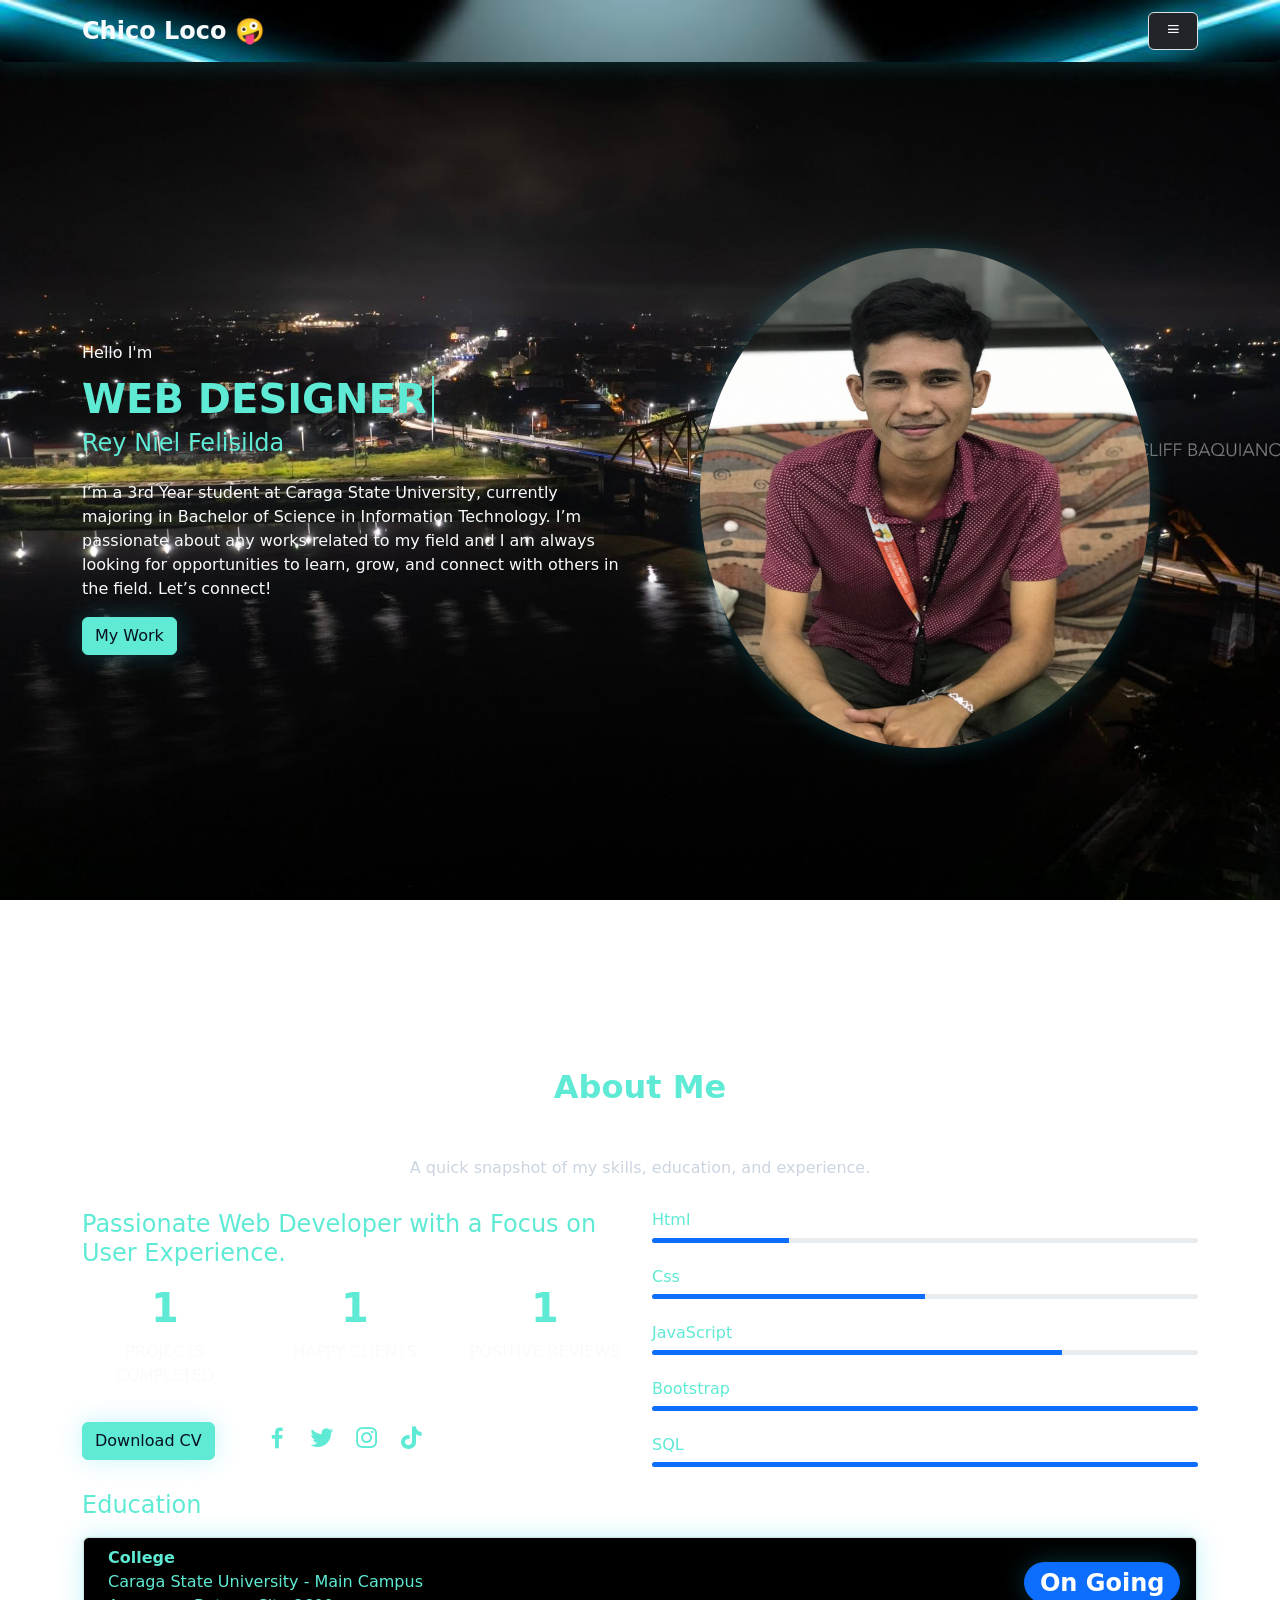
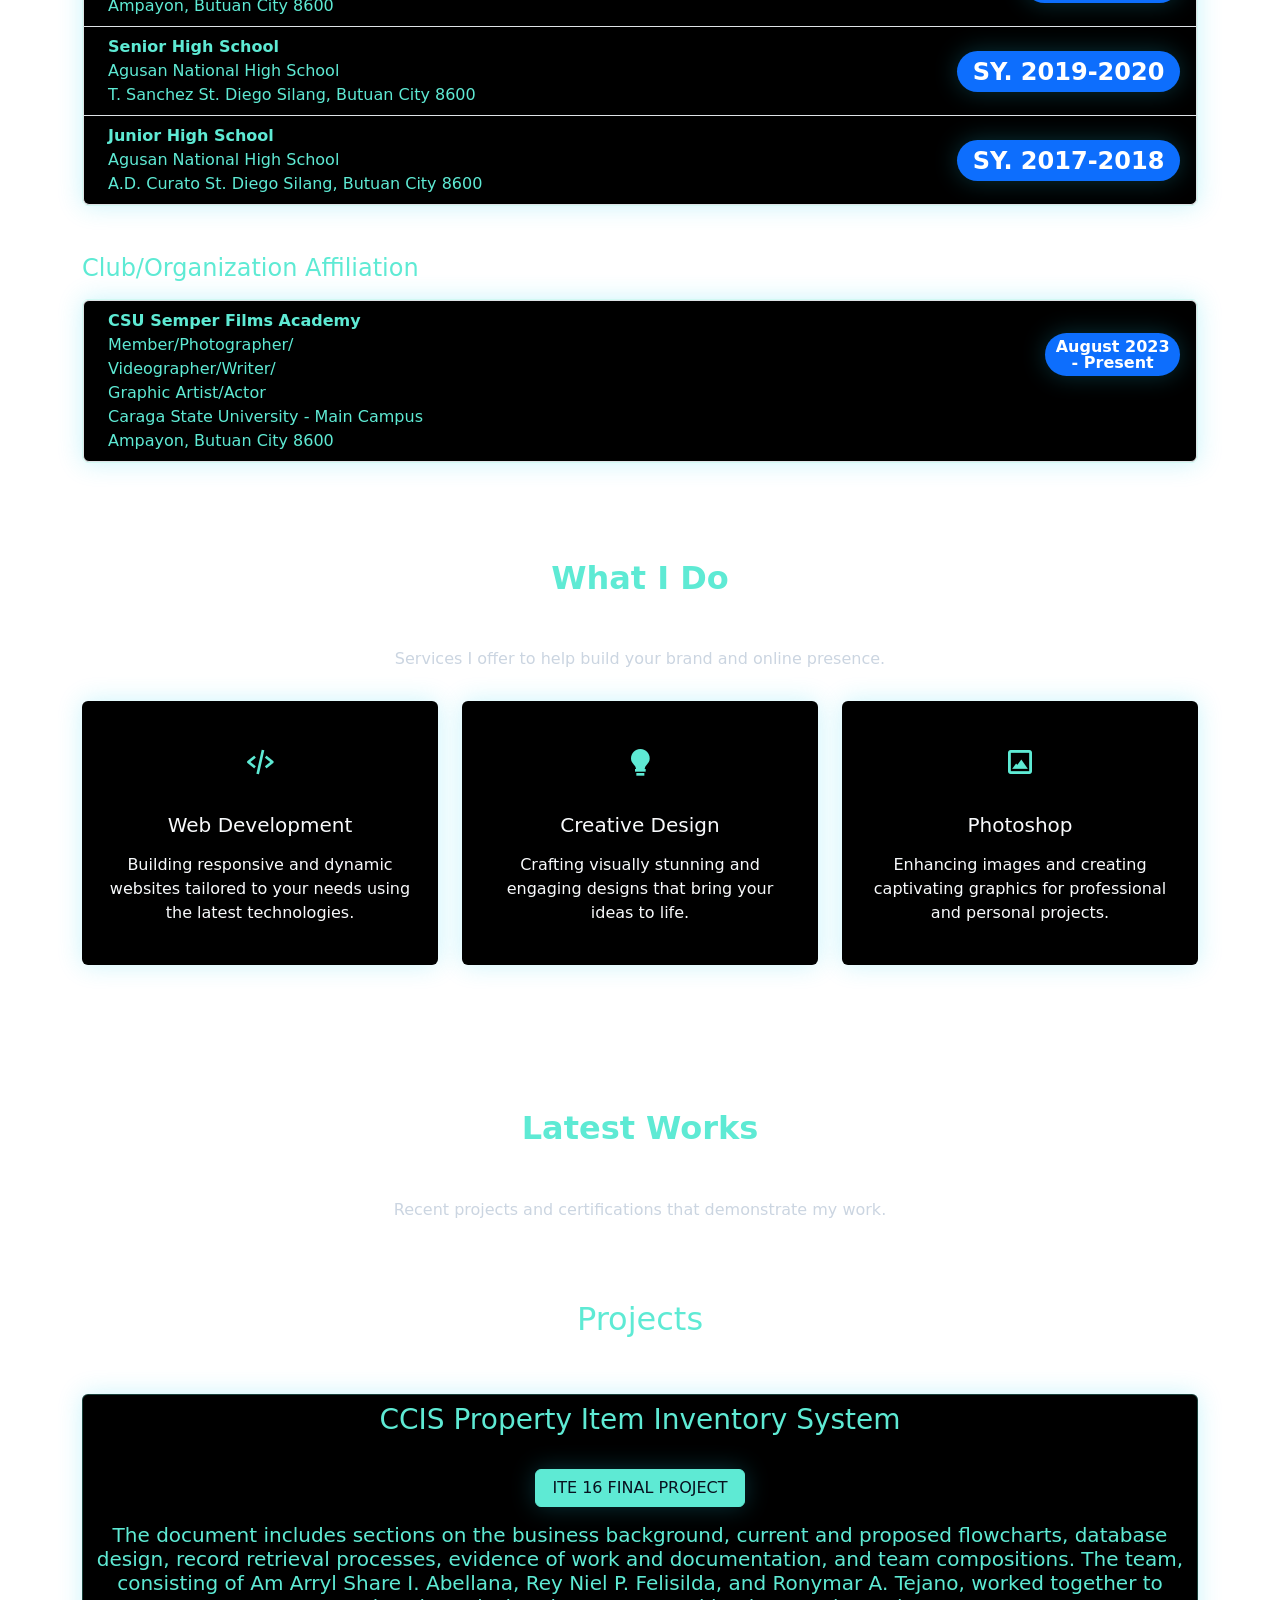
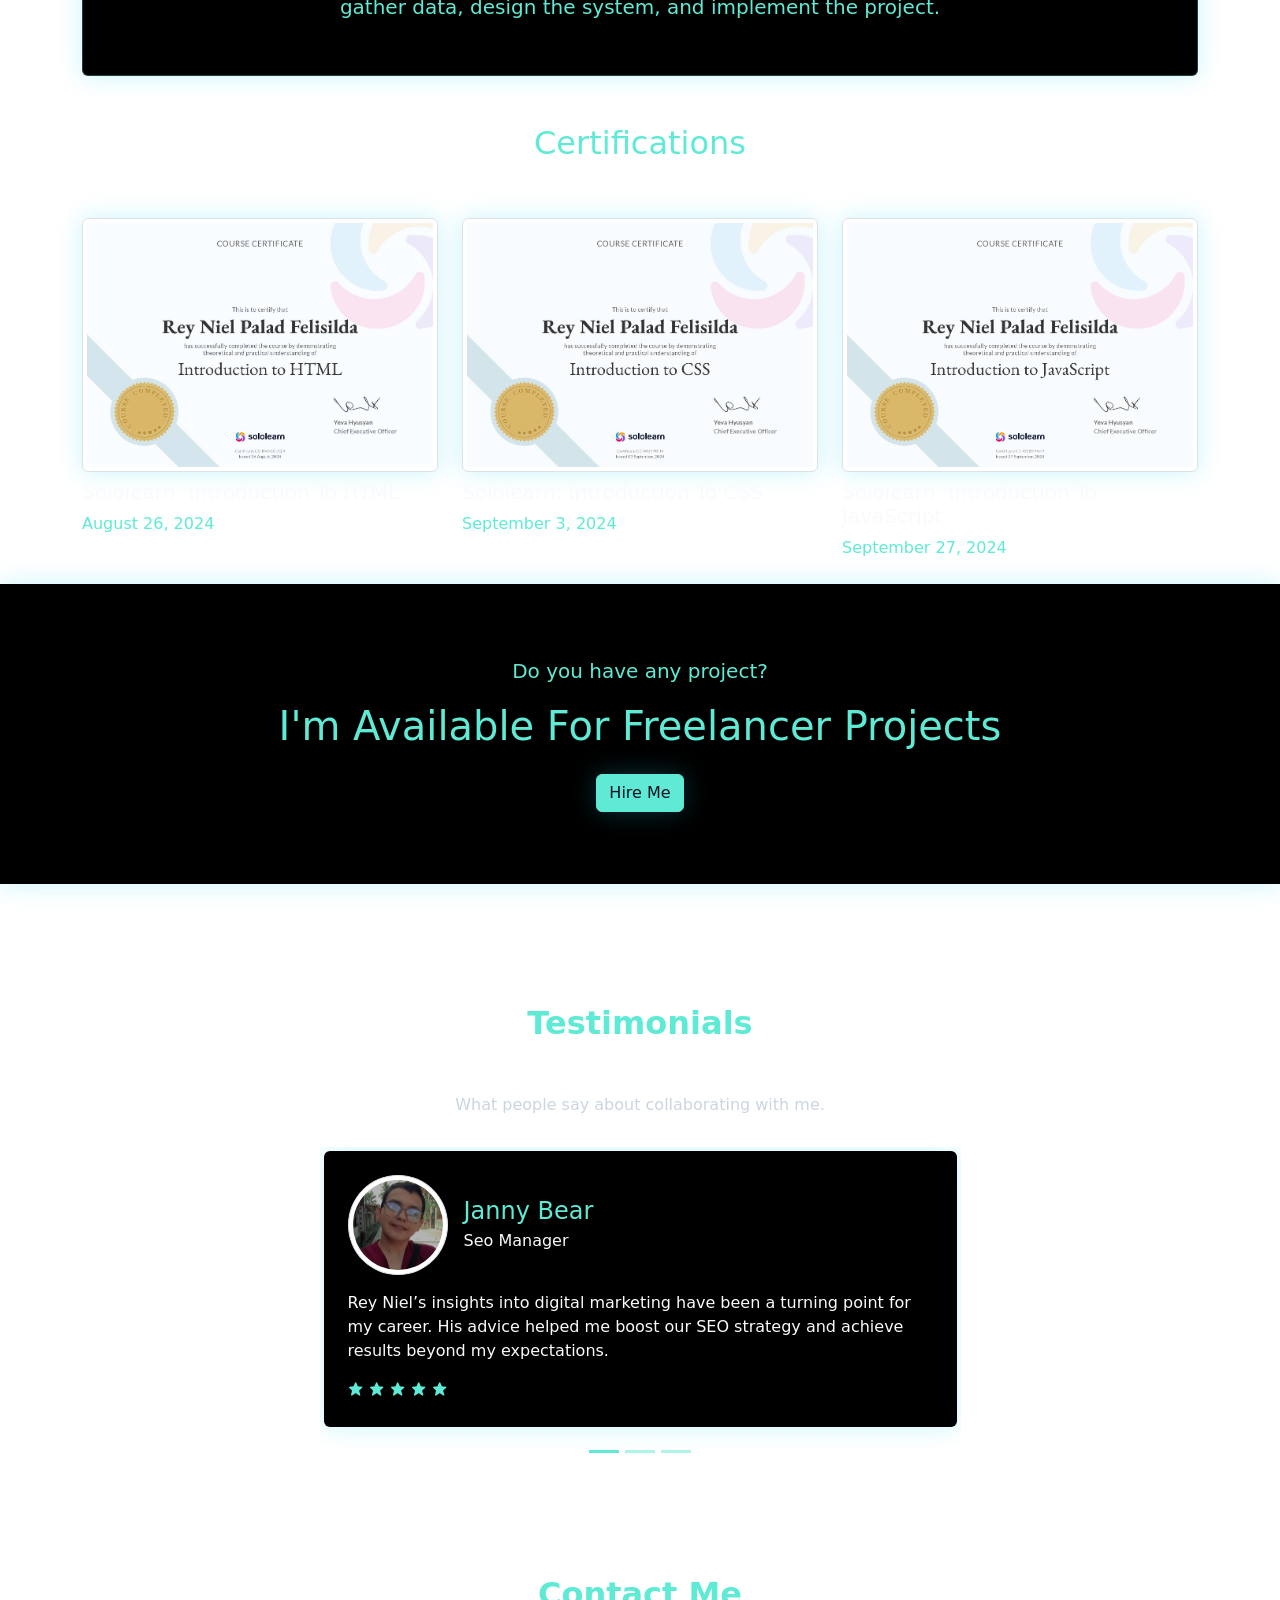
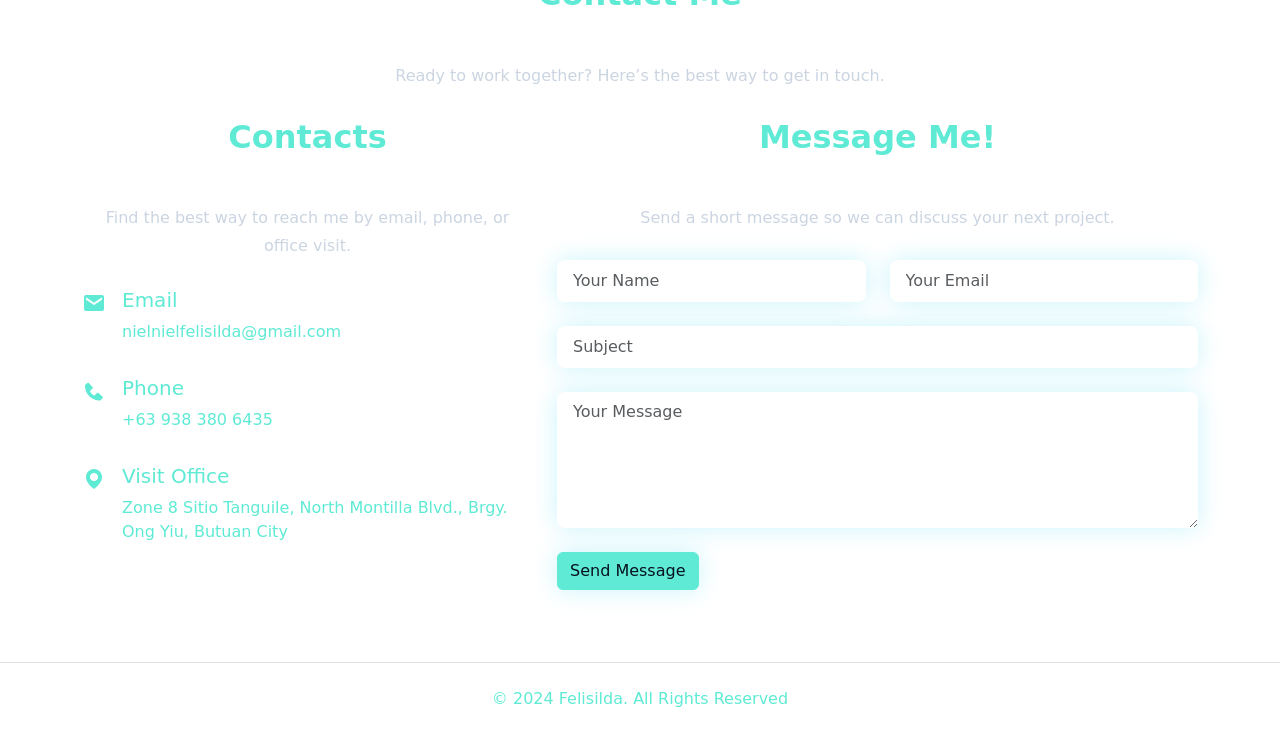
==== commit e2237146: "Typography hierarchy" ====
--- a/index.html
+++ b/index.html
@@ -93,6 +93,9 @@
           <div class="col-lg-8">
             <div class="section-title text-center">
               <h2 class="text-info fw-bold mb-5">About Me</h2>
+              <p class="section-subtitle">
+                A quick snapshot of my skills, education, and experience.
+              </p>
             </div>
           </div>
         </div>
@@ -318,6 +321,9 @@
           <div class="col-lg-8">
             <div class="section-title text-center">
               <h2 class="text-info fw-bold mb-5">What I Do</h2>
+              <p class="section-subtitle">
+                Services I offer to help build your brand and online presence.
+              </p>
             </div>
           </div>
         </div>
@@ -368,6 +374,9 @@
           <div class="col-lg-8">
             <div class="section-title text-center">
               <h2 class="text-info fw-bold mb-5 pt-5">Latest Works</h2>
+              <p class="section-subtitle">
+                Recent projects and certifications that demonstrate my work.
+              </p>
             </div>
           </div>
         </div>
@@ -464,6 +473,9 @@
           <div class="col-lg-8">
             <div class="section-title text-center">
               <h2 class="text-info fw-bold mb-5 pt-5">Testimonials</h2>
+              <p class="section-subtitle">
+                What people say about collaborating with me.
+              </p>
             </div>
           </div>
         </div>
@@ -594,6 +606,9 @@
           <div class="col-lg-8">
             <div class="section-title text-center">
               <h2 class="text-info fw-bold mb-5">Contact Me</h2>
+              <p class="section-subtitle">
+                Ready to work together? Here’s the best way to get in touch.
+              </p>
             </div>
           </div>
         </div>
@@ -601,6 +616,9 @@
           <div class="col-md-5">
             <div class="section-title text-center">
               <h2 class="text-info fw-bold mb-5">Contacts</h2>
+              <p class="section-subtitle">
+                Find the best way to reach me by email, phone, or office visit.
+              </p>
             </div>
 
             <div class="contact-item d-flex mb-3">
@@ -639,6 +657,9 @@
           <div class="col-md-7">
             <div class="section-title text-center">
               <h2 class="text-info fw-bold mb-5">Message Me!</h2>
+              <p class="section-subtitle">
+                Send a short message so we can discuss your next project.
+              </p>
             </div>
 
             <div class="contact-form">
--- a/style.css
+++ b/style.css
@@ -1,3 +1,15 @@
+:root {
+  --color-bg: #07111f;
+  --color-surface: #101827;
+  --color-surface-strong: #172033;
+  --color-accent: #5eead4;
+  --color-accent-strong: #22d3ee;
+  --color-text: #f8fafc;
+  --color-muted: #cbd5e1;
+  --color-border: rgba(94, 234, 212, 0.28);
+  --color-shadow: rgba(34, 211, 238, 0.24);
+}
+
 .bg-img {
   background-image: url(img/nav.jpg);
   background-repeat: no-repeat;
@@ -5,21 +17,22 @@
 }
 
 body {
-  background-image: url(img/body.jpg);
+  background-image: url(img/citylights.jpg);
   background-repeat: no-repeat;
   background-size: cover;
   background-position: center;
   background-attachment: fixed;
+  color: var(--color-text);
 }
 
 .box-shadow {
-  box-shadow: 0 0 25px var(--bs-info);
+  box-shadow: 0 0 24px var(--color-shadow);
 }
 
 .typing-container {
   font-size: 2rem;
   font-weight: bold;
-  color: #333;
+  color: var(--color-text);
 }
 
 .text {
@@ -28,10 +41,61 @@
   animation: blink 0.5s step-end infinite;
 }
 
+.text-light,
+.text-light * {
+  color: var(--color-text) !important;
+}
+
+.text-info,
+.text-info * {
+  color: var(--color-accent) !important;
+}
+
+.btn-info {
+  background-color: var(--color-accent) !important;
+  border-color: var(--color-accent) !important;
+  color: var(--color-bg) !important;
+}
+
+.btn-info:hover,
+.btn-info:focus {
+  background-color: var(--color-accent-strong) !important;
+  border-color: var(--color-accent-strong) !important;
+  color: var(--color-bg) !important;
+}
+
+.bg-info {
+  background-color: var(--color-accent) !important;
+  color: var(--color-bg) !important;
+}
+
+.border-info {
+  border-color: var(--color-border) !important;
+}
+
+.surface-card {
+  background-color: var(--color-surface-strong);
+  border: 1px solid var(--color-border);
+}
+
+.surface-panel {
+  background-color: rgba(16, 24, 39, 0.9);
+  border: 1px solid var(--color-border);
+}
+
 @keyframes blink {
   50% {
     border-color: transparent;
   }
+}
+
+.section-title .section-subtitle {
+  color: var(--color-muted);
+  font-size: 1rem;
+  font-weight: 400;
+  line-height: 1.75;
+  max-width: 760px;
+  margin: 0 auto 1.75rem;
 }
 
 .fade-section {
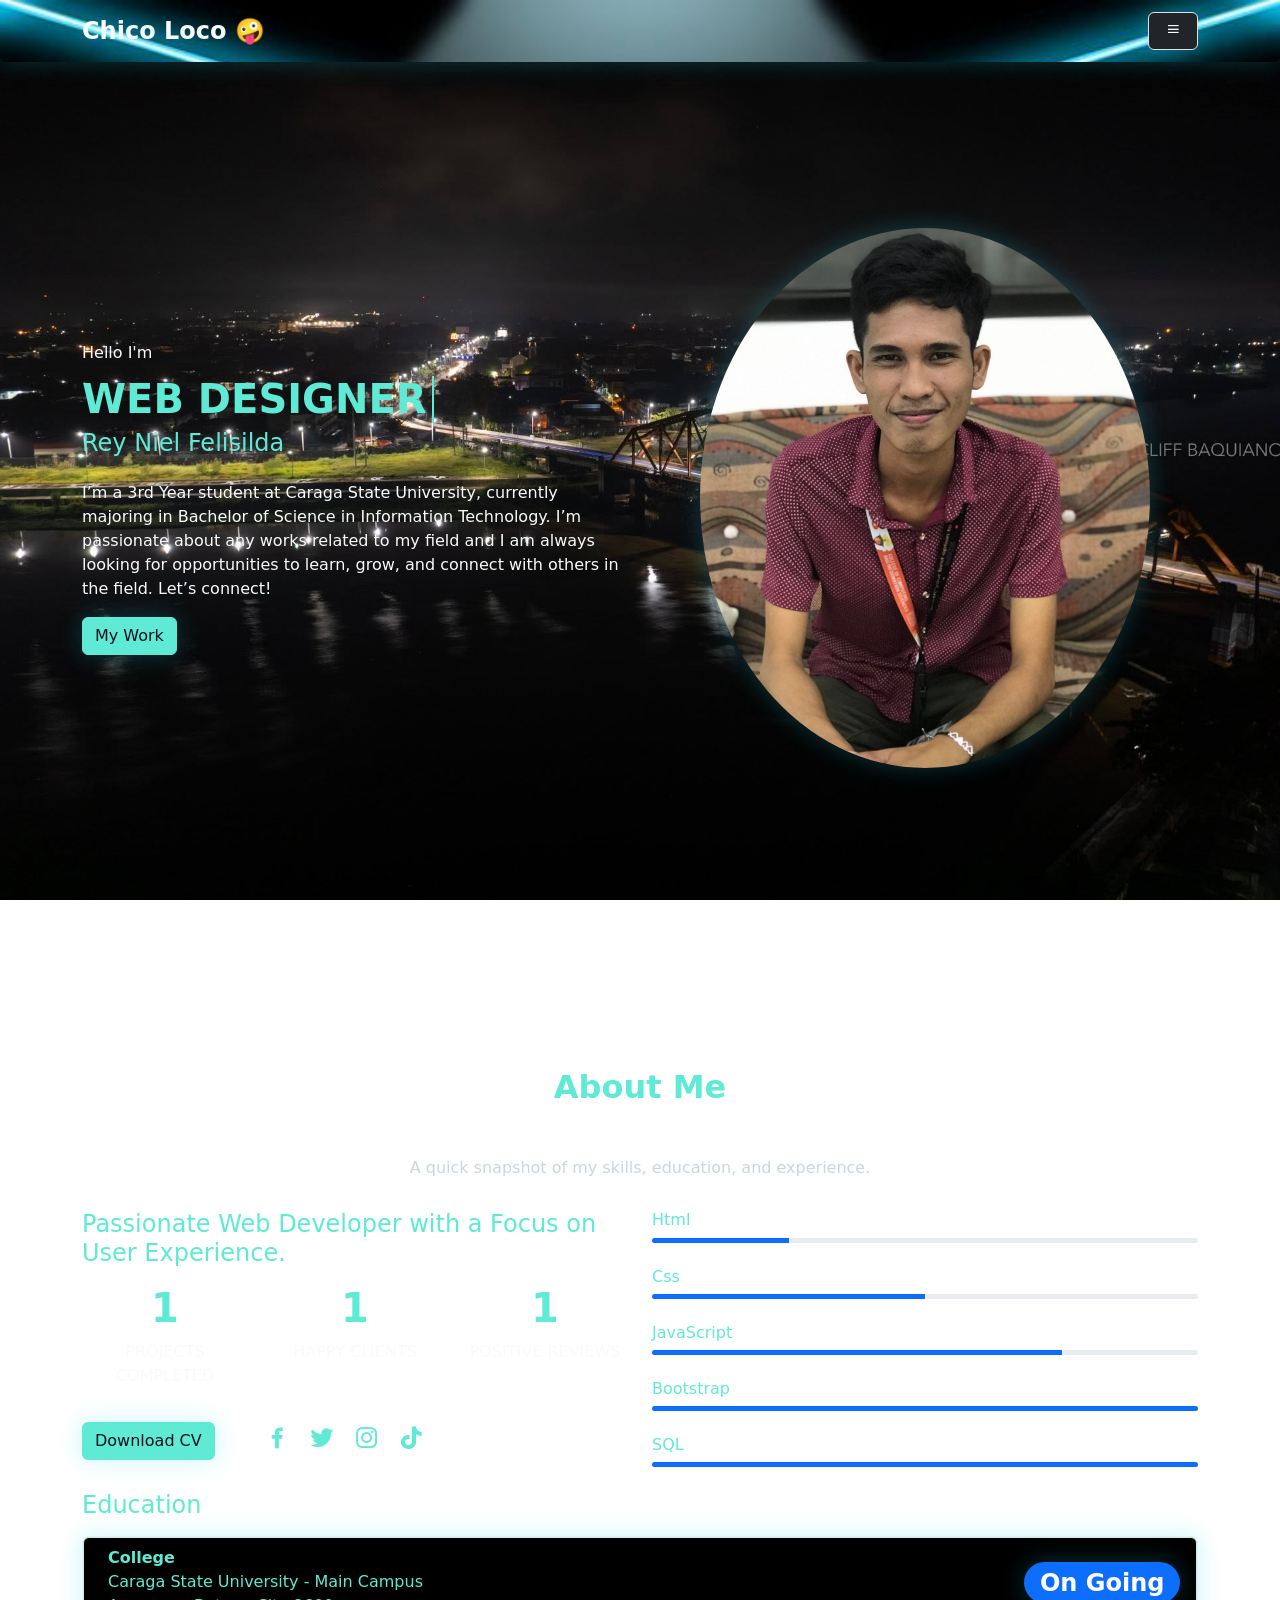
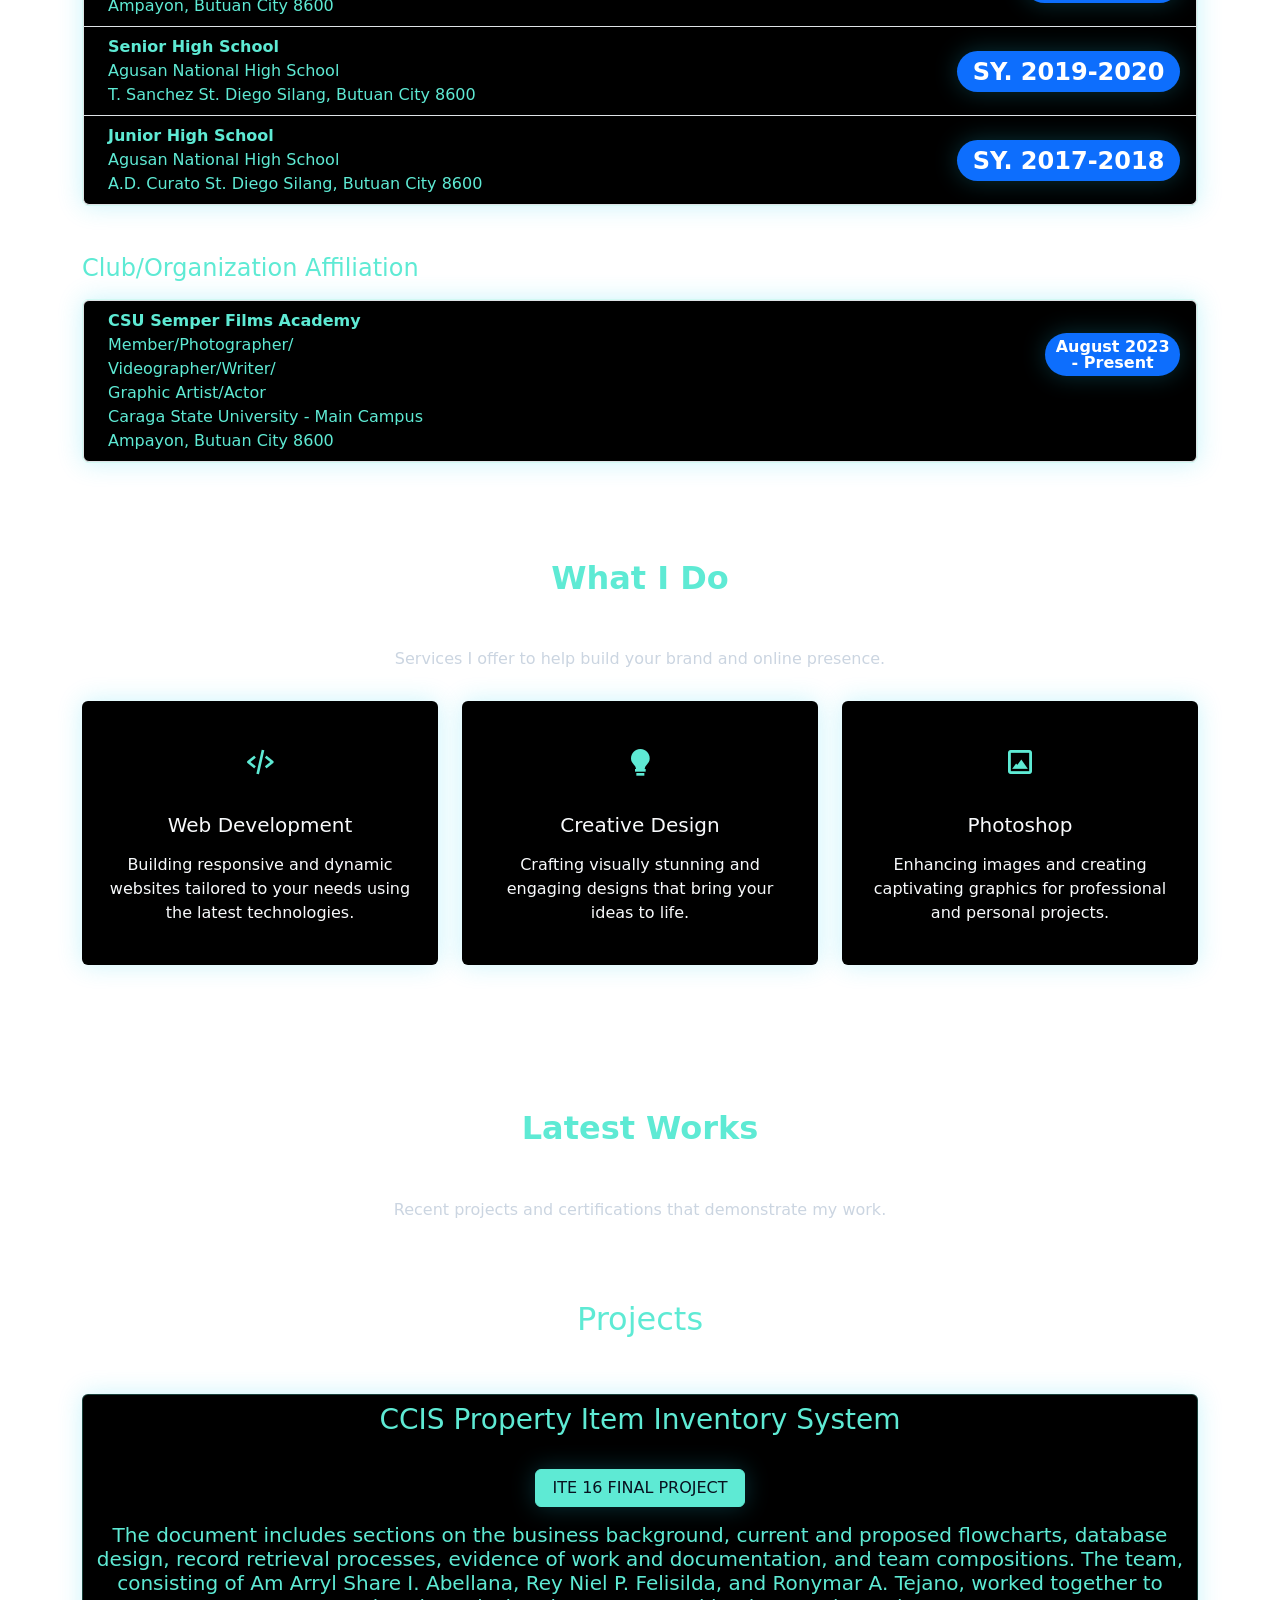
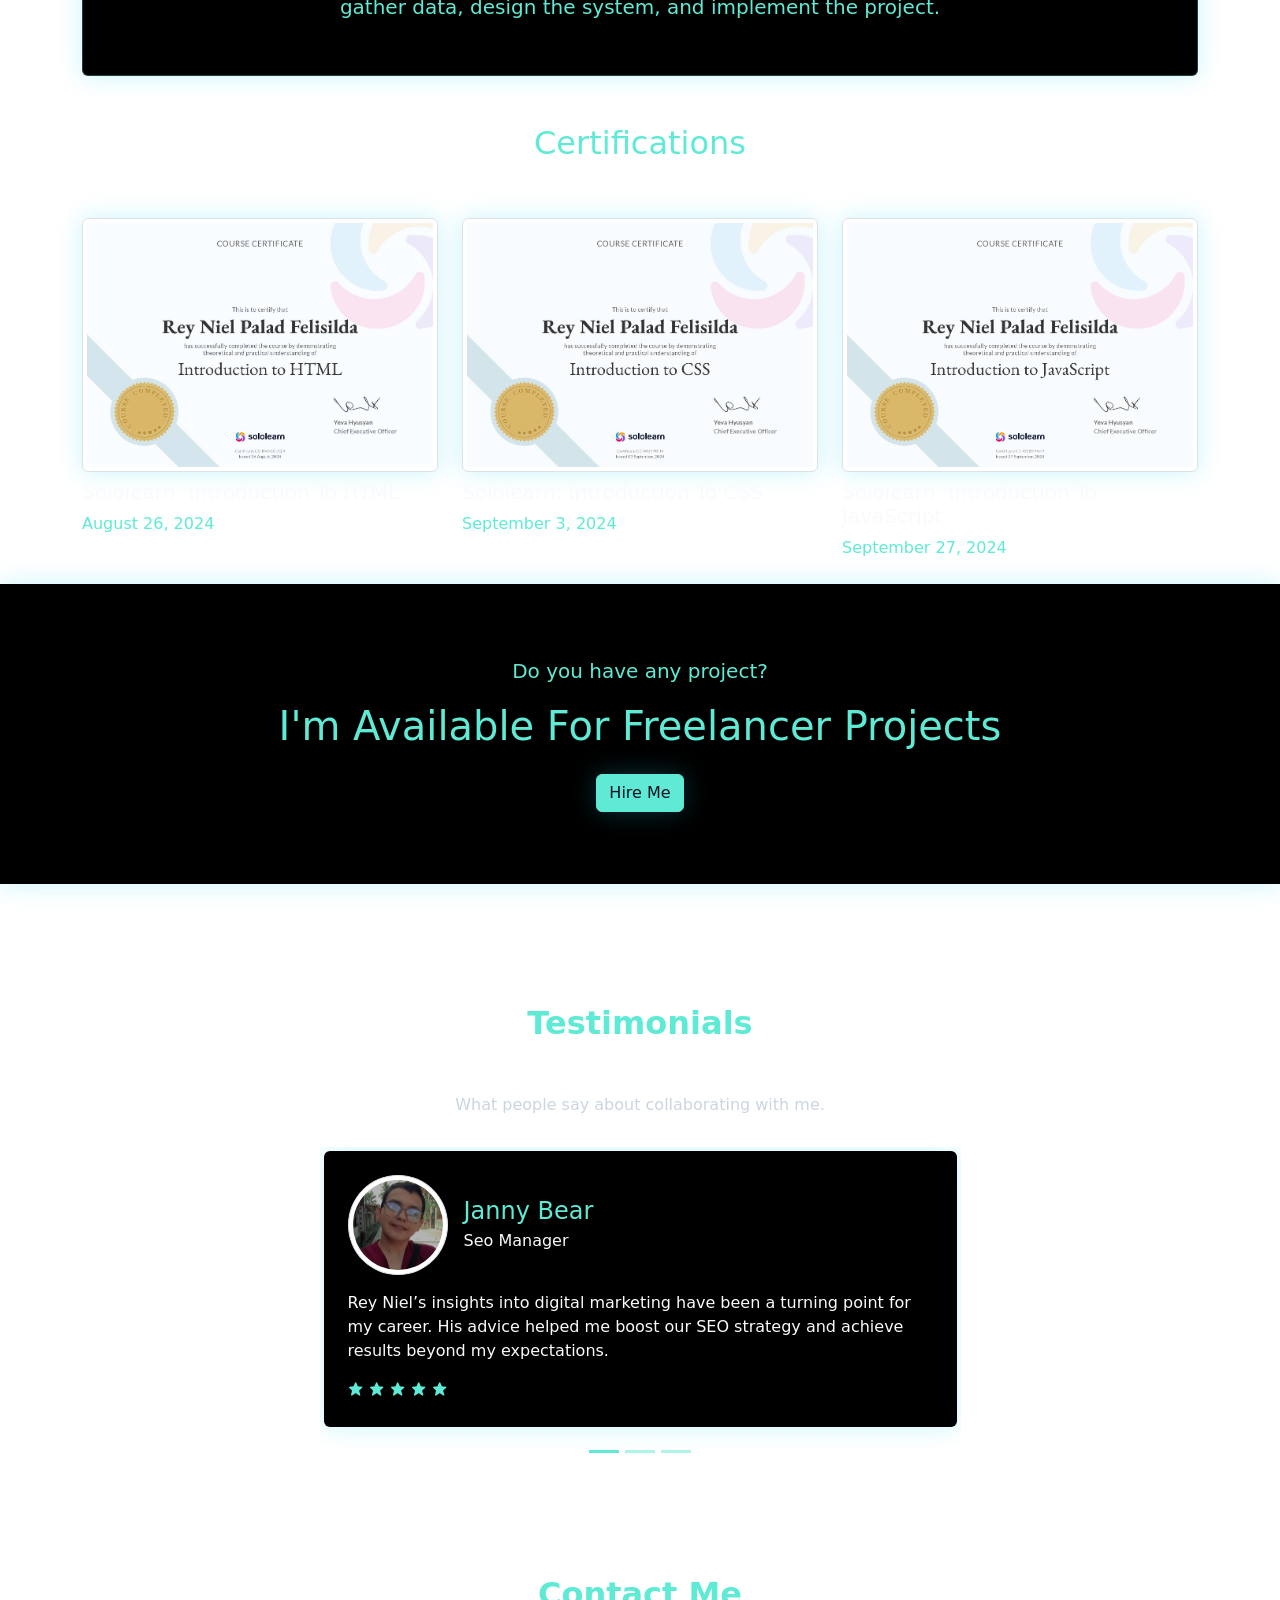
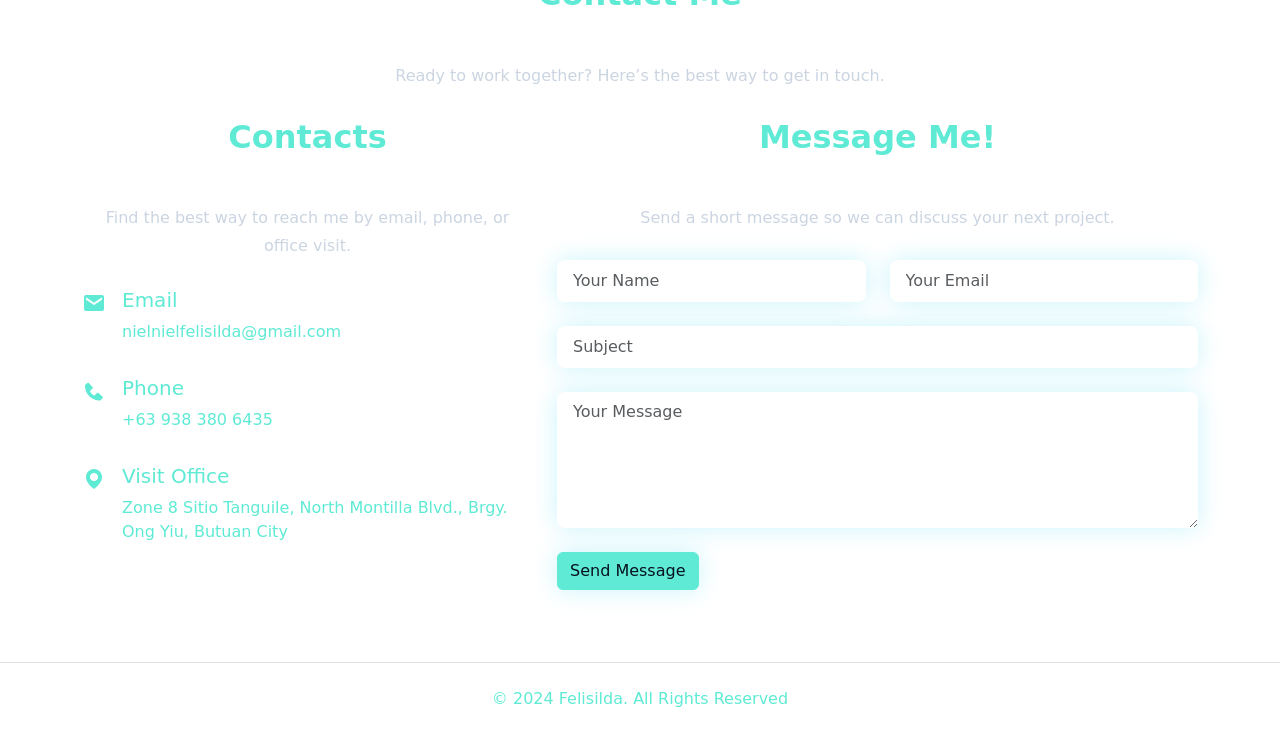
==== commit e530f4b8: "Hero image responsiveness" ====
--- a/index.html
+++ b/index.html
@@ -54,10 +54,8 @@
             <div class="home-img text-center">
               <img
                 src="img/niel.jpg"
-                class="rounded-circle box-shadow mw-100"
+                class="rounded-circle box-shadow hero-image"
                 alt="profile img"
-                height="500px"
-                width="450px"
               />
             </div>
           </div>
--- a/style.css
+++ b/style.css
@@ -27,6 +27,15 @@
 
 .box-shadow {
   box-shadow: 0 0 24px var(--color-shadow);
+}
+
+.hero-image {
+  display: block;
+  width: 100%;
+  max-width: 450px;
+  aspect-ratio: 5 / 6;
+  object-fit: cover;
+  margin-inline: auto;
 }
 
 .typing-container {
